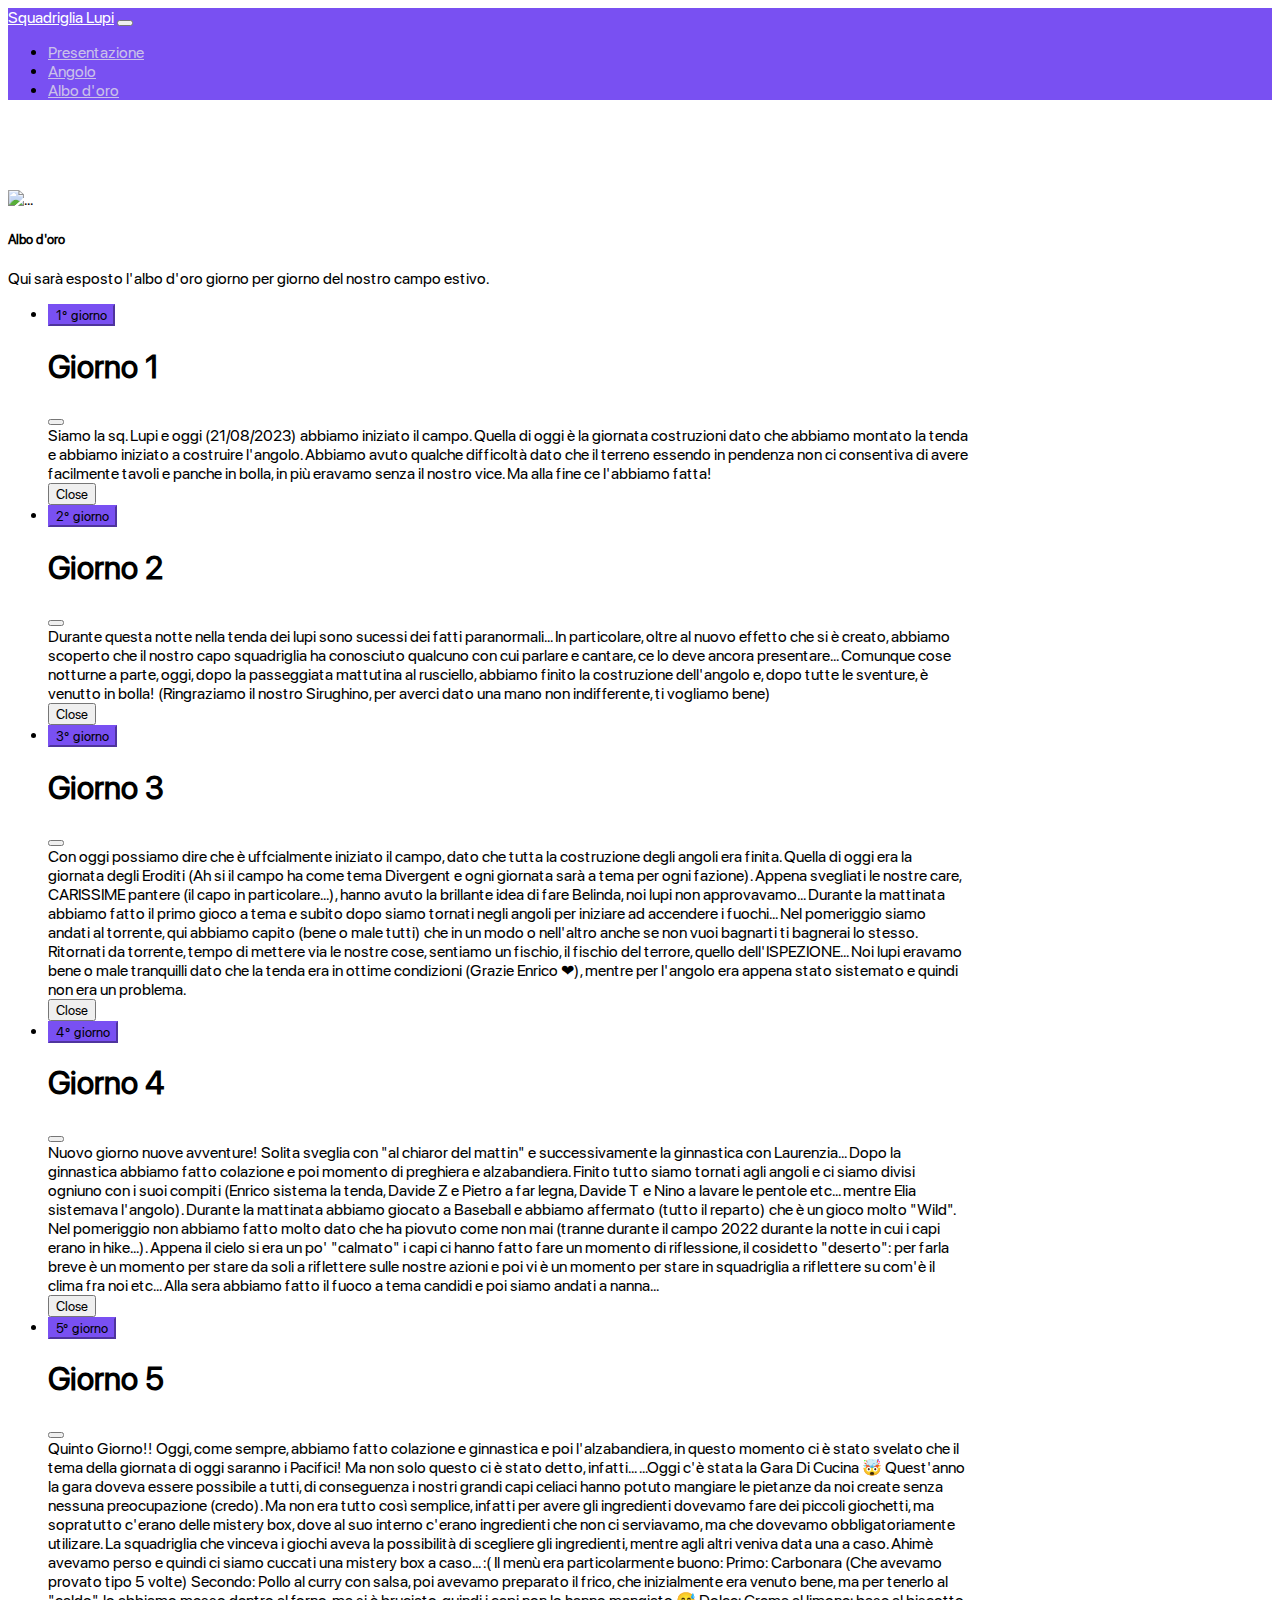
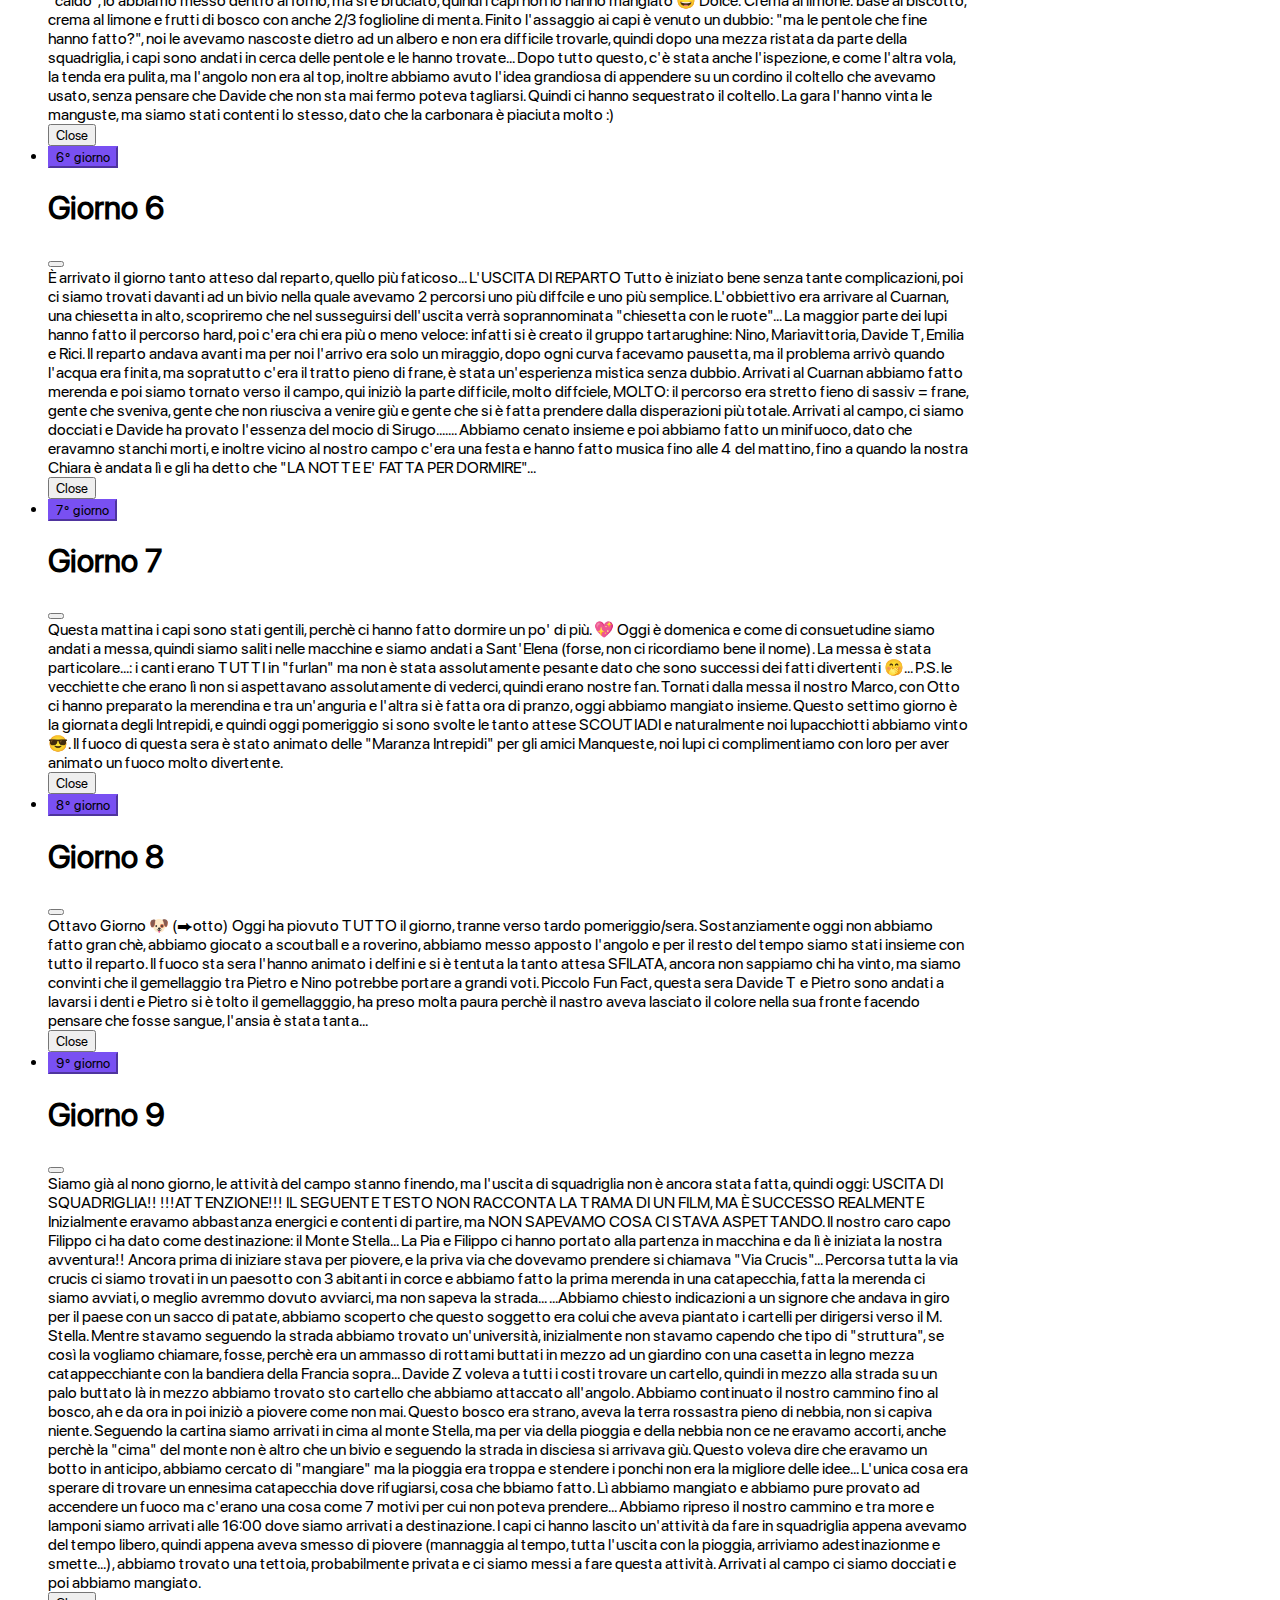
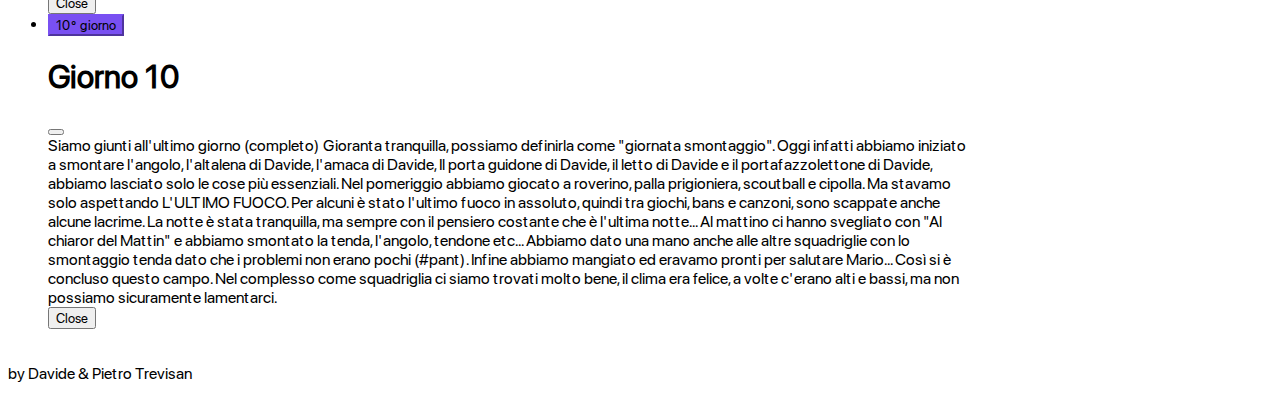
==== pages/albo.html @ 95b63e54 "Add files via upload" ====
<!DOCTYPE html>
<html lang="en">

<head>
  <meta charset="UTF-8">
  <meta http-equiv="X-UA-Compatible" content="IE=edge">
  <meta name="viewport" content="width=device-width, initial-scale=1.0">
  <title>Squadriglia Lupi</title>
  <link href="https://cdn.jsdelivr.net/npm/bootstrap@5.1.3/dist/css/bootstrap.min.css" rel="stylesheet"
    integrity="sha384-1BmE4kWBq78iYhFldvKuhfTAU6auU8tT94WrHftjDbrCEXSU1oBoqyl2QvZ6jIW3" crossorigin="anonymous">
  <script src="https://cdn.jsdelivr.net/npm/bootstrap@5.1.3/dist/js/bootstrap.bundle.min.js"
    integrity="sha384-ka7Sk0Gln4gmtz2MlQnikT1wXgYsOg+OMhuP+IlRH9sENBO0LRn5q+8nbTov4+1p"
    crossorigin="anonymous"></script>
  <link rel="stylesheet" href="../css/uni.css">
  <link rel="stylesheet" href="../css/albo.css">
</head>
</div>

<body class="body">
  <nav class="navbar navbar-expand-lg navbar-light fixed-top navbar-custom">
    <div class="container-fluid">
      <a class="navbar-brand" href="#">Squadriglia Lupi</a>
      <button class="navbar-toggler" type="button" id="toggle" data-bs-toggle="collapse" data-bs-target="#navbarNav"
        aria-controls="navbarNav" aria-expanded="false" aria-label="Toggle navigation">
        <span class="navbar-toggler-icon"></span>
      </button>
      <div class="collapse navbar-collapse" id="navbarNav">
        <ul class="navbar-nav">
          <li class="nav-item">
            <a class="nav-link active" id="link" aria-current="page" href="../index.html">Presentazione</a>
          </li>
          <li class="nav-item">
            <a class="nav-link active" id="link" aria-current="page" href="./angolo.html">Angolo</a>
          </li>
          <li class="nav-item">
            <a class="nav-link active text-white" id="link" aria-current="page" href="./albo.html">Albo d'oro</a>
          </li>
        </ul>
      </div>
    </div>
  </nav>
  <div id="corpo" class="container">
    <div class="card" style="max-width: 60rem;">
      <img src="C:\Users\david\Desktop\scout\sp. esperto del computer\lupi-main\images\campo.jpg" class="card-img-top"
        alt="...">
      <div class="card-body">
        <h5 class="card-title">Albo d'oro</h5>
        <p class="card-text">Qui sarà esposto l'albo d'oro giorno per giorno del nostro campo estivo.</p>
      </div>
      <ul class="list-group list-group-flush">
        <li class="list-group-item"><!-- Button trigger modal -->
          <button type="button" class="btn btn-primary" data-bs-toggle="modal" data-bs-target="#modalGiorno1">
            1° giorno
          </button>

          <!-- Modal -->
          <div class="modal fade" id="modalGiorno1" data-bs-backdrop="static" data-bs-keyboard="false" tabindex="-1"
            aria-labelledby="staticBackdropLabel" aria-hidden="true">
            <div class="modal-dialog">
              <div class="modal-content">
                <div class="modal-header">
                  <h1 class="modal-title fs-5" id="staticBackdropLabel">Giorno 1</h1>
                  <button type="button" class="btn-close" data-bs-dismiss="modal" aria-label="Close"></button>
                </div>
                <div class="modal-body">
                  Siamo la sq. Lupi e oggi (21/08/2023) abbiamo iniziato il campo. 
                  Quella di oggi è la giornata costruzioni dato che abbiamo montato la tenda e abbiamo iniziato a costruire l'angolo.
                  Abbiamo avuto qualche difficoltà dato che il terreno essendo in pendenza non ci consentiva di avere facilmente tavoli e panche in bolla, in più eravamo
                  senza il nostro vice. Ma alla fine ce l'abbiamo fatta!
                </div>
                <div class="modal-footer">
                  <button type="button" class="btn btn-secondary" data-bs-dismiss="modal">Close</button>
                </div>
              </div>
            </div>
          </div>
        </li>
        <li class="list-group-item"><!-- Button trigger modal -->
          <button type="button" class="btn btn-primary" data-bs-toggle="modal" data-bs-target="#modalGiorno2">
            2° giorno
          </button>

          <!-- Modal -->
          <div class="modal fade" id="modalGiorno2" data-bs-backdrop="static" data-bs-keyboard="false" tabindex="-1"
            aria-labelledby="staticBackdropLabel" aria-hidden="true">
            <div class="modal-dialog">
              <div class="modal-content">
                <div class="modal-header">
                  <h1 class="modal-title fs-5" id="staticBackdropLabel">Giorno 2</h1>
                  <button type="button" class="btn-close" data-bs-dismiss="modal" aria-label="Close"></button>
                </div>
                <div class="modal-body">
                  Durante questa notte nella tenda dei lupi sono sucessi dei fatti paranormali...
                  In particolare, oltre al nuovo effetto che si è creato, abbiamo scoperto che il nostro capo squadriglia ha conosciuto qualcuno con cui parlare e cantare,
                  ce lo deve ancora presentare... Comunque cose notturne a parte, oggi, dopo la passeggiata mattutina al rusciello, 
                  abbiamo finito la costruzione dell'angolo e, dopo tutte le sventure, è venutto in bolla!
                  (Ringraziamo il nostro Sirughino, per averci dato una mano non indifferente, ti vogliamo bene)
                </div>
                <div class="modal-footer">
                  <button type="button" class="btn btn-secondary" data-bs-dismiss="modal">Close</button>
                </div>
              </div>
            </div>
          </div>
        </li>
        <li class="list-group-item"><!-- Button trigger modal -->
          <button type="button" class="btn btn-primary" data-bs-toggle="modal" data-bs-target="#modalGiorno3">
            3° giorno
          </button>

          <!-- Modal -->
          <div class="modal fade" id="modalGiorno3" data-bs-backdrop="static" data-bs-keyboard="false" tabindex="-1"
            aria-labelledby="staticBackdropLabel" aria-hidden="true">
            <div class="modal-dialog">
              <div class="modal-content">
                <div class="modal-header">
                  <h1 class="modal-title fs-5" id="staticBackdropLabel">Giorno 3</h1>
                  <button type="button" class="btn-close" data-bs-dismiss="modal" aria-label="Close"></button>
                </div>
                <div class="modal-body">
                  Con oggi possiamo dire che è uffcialmente iniziato il campo, dato che tutta la costruzione degli angoli era finita.
                  Quella di oggi era la giornata degli Eroditi (Ah si il campo ha come tema Divergent e ogni giornata sarà a tema per ogni fazione).
                  Appena svegliati le nostre care, CARISSIME pantere (il capo in particolare...), hanno avuto la brillante idea di fare Belinda, noi lupi non approvavamo...
                  Durante la mattinata abbiamo fatto il primo gioco a tema e subito dopo siamo tornati negli angoli per iniziare ad accendere i fuochi...
                  Nel pomeriggio siamo andati al torrente, qui abbiamo capito (bene o male tutti) che in un modo o nell'altro anche se non vuoi bagnarti ti bagnerai lo stesso.
                  Ritornati da torrente, tempo di mettere via le nostre cose, sentiamo un fischio, il fischio del terrore, quello dell'ISPEZIONE... 
                  Noi lupi eravamo bene o male tranquilli dato che la tenda era in ottime condizioni (Grazie Enrico ❤), mentre per l'angolo era appena stato sistemato e quindi non era un problema.
                </div>
                <div class="modal-footer">
                  <button type="button" class="btn btn-secondary" data-bs-dismiss="modal">Close</button>
                </div>
              </div>
            </div>
          </div>
        </li>
        <li class="list-group-item"><!-- Button trigger modal -->
          <button type="button" class="btn btn-primary" data-bs-toggle="modal" data-bs-target="#modalGiorno4">
            4° giorno
          </button>

          <!-- Modal -->
          <div class="modal fade" id="modalGiorno4" data-bs-backdrop="static" data-bs-keyboard="false" tabindex="-1"
            aria-labelledby="staticBackdropLabel" aria-hidden="true">
            <div class="modal-dialog">
              <div class="modal-content">
                <div class="modal-header">
                  <h1 class="modal-title fs-5" id="staticBackdropLabel">Giorno 4</h1>
                  <button type="button" class="btn-close" data-bs-dismiss="modal" aria-label="Close"></button>
                </div>
                <div class="modal-body">
                  Nuovo giorno nuove avventure!
                  Solita sveglia con "al chiaror del mattin" e successivamente la ginnastica con Laurenzia...
                  Dopo la ginnastica abbiamo fatto colazione e poi momento di preghiera e alzabandiera.
                  Finito tutto siamo tornati agli angoli e ci siamo divisi ogniuno con i suoi compiti (Enrico sistema la tenda, Davide Z e Pietro a far legna, Davide T e Nino a lavare le pentole etc... mentre Elia sistemava l'angolo).
                  Durante la mattinata abbiamo giocato a Baseball e abbiamo affermato (tutto il reparto) che è un gioco molto "Wild".
                  Nel pomeriggio non abbiamo fatto molto dato che ha piovuto come non mai (tranne durante il campo 2022 durante la notte in cui i capi erano in hike...).
                  Appena il cielo si era un po' "calmato" i capi ci hanno fatto fare un momento di riflessione, il cosidetto "deserto": per farla breve è un momento per stare da soli a riflettere sulle nostre azioni e poi vi è un momento per stare in squadriglia a riflettere su com'è il clima fra noi etc...
                  Alla sera abbiamo fatto il fuoco a tema candidi e poi siamo andati a nanna...
                </div>
                <div class="modal-footer">
                  <button type="button" class="btn btn-secondary" data-bs-dismiss="modal">Close</button>
                </div>
              </div>
            </div>
          </div>
        </li>
        <li class="list-group-item"><!-- Button trigger modal -->
          <button type="button" class="btn btn-primary" data-bs-toggle="modal" data-bs-target="#modalGiorno5">
            5° giorno
          </button>

          <!-- Modal -->
          <div class="modal fade" id="modalGiorno5" data-bs-backdrop="static" data-bs-keyboard="false" tabindex="-1"
            aria-labelledby="staticBackdropLabel" aria-hidden="true">
            <div class="modal-dialog">
              <div class="modal-content">
                <div class="modal-header">
                  <h1 class="modal-title fs-5" id="staticBackdropLabel">Giorno 5</h1>
                  <button type="button" class="btn-close" data-bs-dismiss="modal" aria-label="Close"></button>
                </div>
                <div class="modal-body">
                  Quinto Giorno!!
                  Oggi, come sempre, abbiamo fatto colazione e ginnastica e poi l'alzabandiera, in questo momento ci è stato svelato che il tema della giornata di oggi saranno i Pacifici!
                  Ma non solo questo ci è stato detto, infatti... 
                  ...Oggi c'è stata la Gara Di Cucina 🤯
                  Quest'anno la gara doveva essere possibile a tutti, di conseguenza i nostri grandi capi celiaci hanno potuto mangiare le pietanze da noi create senza nessuna preocupazione (credo).
                  Ma non era tutto così semplice, infatti per avere gli ingredienti dovevamo fare dei piccoli giochetti, ma sopratutto c'erano delle mistery box, dove al suo interno c'erano ingredienti che non ci serviavamo, ma che dovevamo obbligatoriamente utilizare.
                 La squadriglia che vinceva i giochi aveva la possibilità di scegliere gli ingredienti, mentre agli altri veniva data una a caso. 
                 Ahimè avevamo perso e quindi ci siamo cuccati una mistery box a caso... :(

                 Il menù era particolarmente buono:

                 Primo: Carbonara (Che avevamo provato tipo 5 volte)
                 Secondo: Pollo al curry con salsa, poi avevamo preparato il frico, che inizialmente era venuto bene, ma per tenerlo al "caldo", lo abbiamo messo dentro al forno, ma si è bruciato, quindi i capi non lo hanno mangiato 😅
                 Dolce: Crema al limone: base al biscotto, crema al limone e frutti di bosco con anche 2/3 foglioline di menta.
                 
                 Finito l'assaggio ai capi è venuto un dubbio: "ma le pentole che fine hanno fatto?", noi le avevamo nascoste dietro ad un albero e non era difficile trovarle, quindi dopo una mezza ristata da parte della squadriglia, i capi sono andati in cerca delle pentole e le hanno trovate...
                 Dopo tutto questo, c'è stata anche l'ispezione, e come l'altra vola, la tenda era pulita, ma l'angolo non era al top, inoltre abbiamo avuto l'idea grandiosa di appendere su un cordino il coltello che avevamo usato, senza pensare che Davide che non sta mai fermo poteva tagliarsi. Quindi ci hanno sequestrato il coltello.
                 La gara l'hanno vinta le manguste, ma siamo stati contenti lo stesso, dato che la carbonara è piaciuta molto :) 
                </div>
                <div class="modal-footer">
                  <button type="button" class="btn btn-secondary" data-bs-dismiss="modal">Close</button>
                </div>
              </div>
            </div>
          </div>
        </li>
        <li class="list-group-item"><!-- Button trigger modal -->
          <button type="button" class="btn btn-primary" data-bs-toggle="modal" data-bs-target="#modelGiorno6">
            6° giorno
          </button>

          <!-- Modal -->
          <div class="modal fade" id="modelGiorno6" data-bs-backdrop="static" data-bs-keyboard="false" tabindex="-1"
            aria-labelledby="staticBackdropLabel" aria-hidden="true">
            <div class="modal-dialog">
              <div class="modal-content">
                <div class="modal-header">
                  <h1 class="modal-title fs-5" id="staticBackdropLabel">Giorno 6</h1>
                  <button type="button" class="btn-close" data-bs-dismiss="modal" aria-label="Close"></button>
                </div>
                <div class="modal-body">
                 È arrivato il giorno tanto atteso dal reparto, quello più faticoso...
                 L'USCITA DI REPARTO
                 Tutto è iniziato bene senza tante complicazioni, poi ci siamo trovati davanti ad un bivio nella quale avevamo 2 percorsi uno più diffcile e uno più semplice.
                 L'obbiettivo era arrivare al Cuarnan, una chiesetta in alto, scopriremo che nel susseguirsi dell'uscita verrà soprannominata "chiesetta con le ruote"...
                 La maggior parte dei lupi hanno fatto il percorso hard, poi c'era chi era più o meno veloce: infatti si è creato il gruppo tartarughine: Nino, Mariavittoria, Davide T, Emilia e Rici.
                 Il reparto andava avanti ma per noi l'arrivo era solo un miraggio, dopo ogni curva  facevamo pausetta, ma il problema arrivò quando l'acqua era finita, ma sopratutto c'era il tratto pieno di frane, è stata un'esperienza mistica senza dubbio.
                 Arrivati al Cuarnan abbiamo fatto merenda e poi siamo tornato verso il campo, qui iniziò la parte difficile, molto diffciele, MOLTO: il percorso era stretto fieno di sassiv = frane, gente che sveniva, gente che non riusciva a venire giù e gente che si è fatta prendere dalla disperazioni più totale.
                 Arrivati al campo, ci siamo docciati e Davide ha provato l'essenza del mocio di Sirugo.......
                 Abbiamo cenato insieme e poi abbiamo fatto un minifuoco, dato che eravamno stanchi morti, e inoltre vicino al nostro campo c'era una festa e hanno fatto musica fino alle 4 del mattino, fino a quando la nostra Chiara è andata lì e gli ha detto che "LA NOTTE E' FATTA PER DORMIRE"...
                </div>
                <div class="modal-footer">
                  <button type="button" class="btn btn-secondary" data-bs-dismiss="modal">Close</button>
                </div>
              </div>
            </div>
          </div>
        </li>
        <li class="list-group-item"><!-- Button trigger modal -->
          <button type="button" class="btn btn-primary" data-bs-toggle="modal" data-bs-target="#modalGiorno7">
            7° giorno
          </button>

          <!-- Modal -->
          <div class="modal fade" id="modalGiorno7" data-bs-backdrop="static" data-bs-keyboard="false" tabindex="-1"
            aria-labelledby="staticBackdropLabel" aria-hidden="true">
            <div class="modal-dialog">
              <div class="modal-content">
                <div class="modal-header">
                  <h1 class="modal-title fs-5" id="staticBackdropLabel">Giorno 7</h1>
                  <button type="button" class="btn-close" data-bs-dismiss="modal" aria-label="Close"></button>
                </div>
                <div class="modal-body">
                  Questa mattina i capi sono stati gentili, perchè ci hanno fatto dormire un po' di più. 💖
                  Oggi è domenica e come di consuetudine siamo andati a messa, quindi siamo saliti nelle macchine e siamo andati a Sant'Elena (forse, non ci ricordiamo bene il nome).
                  La messa è stata particolare...: i canti erano TUTTI in "furlan" ma non è stata assolutamente pesante dato che sono successi dei fatti divertenti 🤭...
                  P.S. le vecchiette che erano lì non si aspettavano assolutamente di vederci, quindi erano nostre fan.
                  Tornati dalla messa il nostro Marco, con Otto ci hanno preparato la merendina e tra un'anguria e l'altra si è fatta ora di pranzo, oggi abbiamo mangiato insieme.
                  Questo settimo giorno è la giornata degli Intrepidi, e quindi oggi pomeriggio si sono svolte le tanto attese SCOUTIADI e naturalmente noi lupacchiotti abbiamo vinto 😎.
                  Il fuoco di questa sera è stato animato delle "Maranza Intrepidi" per gli amici Manqueste, noi lupi ci complimentiamo con loro per aver animato un fuoco molto divertente.
                </div>
                <div class="modal-footer">
                  <button type="button" class="btn btn-secondary" data-bs-dismiss="modal">Close</button>
                </div>
              </div>
            </div>
          </div>
        </li>
        <li class="list-group-item"><!-- Button trigger modal -->
          <button type="button" class="btn btn-primary" data-bs-toggle="modal" data-bs-target="#modalGiorno8">
            8° giorno
          </button>

          <!-- Modal -->
          <div class="modal fade" id="modalGiorno8" data-bs-backdrop="static" data-bs-keyboard="false" tabindex="-1"
            aria-labelledby="staticBackdropLabel" aria-hidden="true">
            <div class="modal-dialog">
              <div class="modal-content">
                <div class="modal-header">
                  <h1 class="modal-title fs-5" id="staticBackdropLabel">Giorno 8</h1>
                  <button type="button" class="btn-close" data-bs-dismiss="modal" aria-label="Close"></button>
                </div>
                <div class="modal-body">
                  Ottavo Giorno 🐶 (⮕otto)
                  Oggi ha piovuto TUTTO il giorno, tranne verso tardo pomeriggio/sera.
                  Sostanziamente oggi non abbiamo fatto gran chè, abbiamo giocato a scoutball e a roverino, abbiamo messo apposto l'angolo e per il resto del tempo siamo stati insieme con tutto il reparto.
                  Il fuoco sta sera l'hanno animato i delfini e si è tentuta la tanto attesa SFILATA, ancora non sappiamo chi ha vinto, ma siamo convinti che il gemellaggio tra Pietro e Nino potrebbe portare a grandi voti.
                  Piccolo Fun Fact, questa sera Davide T e Pietro sono andati a lavarsi i denti e Pietro si è tolto il gemellagggio, ha preso molta paura perchè il nastro aveva lasciato il colore nella sua fronte facendo pensare che fosse sangue, l'ansia è stata tanta...

                </div>
                <div class="modal-footer">
                  <button type="button" class="btn btn-secondary" data-bs-dismiss="modal">Close</button>
                </div>
              </div>
            </div>
          </div>
        </li>
        <li class="list-group-item"><!-- Button trigger modal -->
          <button type="button" class="btn btn-primary" data-bs-toggle="modal" data-bs-target="#modalGiorno9">
            9° giorno
          </button>

          <!-- Modal -->
          <div class="modal fade" id="modalGiorno9" data-bs-backdrop="static" data-bs-keyboard="false" tabindex="-1"
            aria-labelledby="staticBackdropLabel" aria-hidden="true">
            <div class="modal-dialog">
              <div class="modal-content">
                <div class="modal-header">
                  <h1 class="modal-title fs-5" id="staticBackdropLabel">Giorno 9</h1>
                  <button type="button" class="btn-close" data-bs-dismiss="modal" aria-label="Close"></button>
                </div>
                <div class="modal-body">
                  Siamo già al nono giorno, le attività del campo stanno finendo, ma l'uscita di squadriglia non è ancora stata fatta, quindi oggi: USCITA DI SQUADRIGLIA!!
                  !!!ATTENZIONE!!! IL SEGUENTE TESTO NON RACCONTA LA TRAMA DI UN FILM, MA È SUCCESSO REALMENTE
                  Inizialmente eravamo abbastanza energici e contenti di partire, ma NON SAPEVAMO COSA CI STAVA ASPETTANDO.
                  Il nostro caro capo Filippo ci ha dato come destinazione: il Monte Stella...
                  La Pia e Filippo ci hanno portato alla partenza in macchina e da lì è iniziata la nostra avventura!!
                  Ancora prima di iniziare stava per piovere, e la priva via che dovevamo prendere si chiamava "Via Crucis"...
                  Percorsa tutta la via crucis ci siamo trovati in un paesotto con 3 abitanti in corce e abbiamo fatto la prima merenda in una catapecchia, fatta la merenda ci siamo avviati, o meglio avremmo dovuto avviarci, ma non sapeva la strada...
                  ...Abbiamo chiesto indicazioni a un signore che andava in giro per il paese con un sacco di patate, abbiamo scoperto che questo soggetto era colui che aveva piantato i cartelli per dirigersi verso il M. Stella.
                  Mentre stavamo seguendo la strada abbiamo trovato un'università, inizialmente non stavamo capendo che tipo di "struttura", se così la vogliamo chiamare, fosse, perchè era un ammasso di rottami buttati in mezzo ad un giardino con una casetta in legno mezza catappecchiante con la bandiera della Francia sopra...
                  Davide Z voleva a tutti i costi trovare un cartello, quindi in mezzo alla strada su un palo buttato là in mezzo abbiamo trovato sto cartello che abbiamo attaccato all'angolo.
                  Abbiamo continuato il nostro cammino fino al bosco, ah e da ora in poi iniziò a piovere come non mai. Questo bosco era strano, aveva la terra rossastra pieno di nebbia, non si capiva niente.
                  Seguendo la cartina siamo arrivati in cima al monte Stella, ma per via della pioggia e della nebbia non ce ne eravamo accorti, anche perchè la "cima" del monte non è altro che un bivio e seguendo la strada in disciesa si arrivava giù.
                  Questo voleva dire che eravamo un botto in anticipo, abbiamo cercato di "mangiare" ma la pioggia era troppa e stendere i ponchi non era la migliore delle idee...
                  L'unica cosa era sperare di trovare un ennesima catapecchia dove rifugiarsi, cosa che bbiamo fatto.
                  Lì abbiamo mangiato e abbiamo pure provato ad accendere un fuoco ma c'erano una cosa come 7 motivi per cui non poteva prendere...
                  Abbiamo ripreso il nostro cammino e tra more e lamponi siamo arrivati alle 16:00 dove siamo arrivati a destinazione. 
                  I capi ci hanno lascito un'attività da fare in squadriglia appena avevamo del tempo libero, quindi appena aveva smesso di piovere (mannaggia al tempo, tutta l'uscita con la pioggia, arriviamo adestinazionme e smette...), abbiamo trovato una tettoia, probabilmente privata e ci siamo messi a fare questa attività.
                  Arrivati al campo ci siamo docciati e poi abbiamo mangiato.
                </div>
                <div class="modal-footer">
                  <button type="button" class="btn btn-secondary" data-bs-dismiss="modal">Close</button>
                </div>
              </div>
            </div>
          </div>
        </li>
        <li class="list-group-item"><!-- Button trigger modal -->
          <button type="button" class="btn btn-primary" data-bs-toggle="modal" data-bs-target="#modalGiorno10">
            10° giorno
          </button>

          <!-- Modal -->
          <div class="modal fade" id="modalGiorno10" data-bs-backdrop="static" data-bs-keyboard="false" tabindex="-1"
            aria-labelledby="staticBackdropLabel" aria-hidden="true">
            <div class="modal-dialog">
              <div class="modal-content">
                <div class="modal-header">
                  <h1 class="modal-title fs-5" id="staticBackdropLabel">Giorno 10</h1>
                  <button type="button" class="btn-close" data-bs-dismiss="modal" aria-label="Close"></button>
                </div>
                <div class="modal-body">
                  Siamo giunti all'ultimo giorno (completo)
                  Gioranta tranquilla, possiamo definirla come "giornata smontaggio".
                  Oggi infatti abbiamo iniziato a smontare l'angolo, l'altalena di Davide, l'amaca di Davide, Il porta guidone di Davide, il letto di Davide e il portafazzolettone di Davide, abbiamo lasciato solo le cose più essenziali.
                  Nel pomeriggio abbiamo giocato a roverino, palla prigioniera, scoutball e cipolla. Ma stavamo solo aspettando L'ULTIMO FUOCO.
                  Per alcuni è stato l'ultimo fuoco in assoluto, quindi tra giochi, bans e canzoni, sono scappate anche alcune lacrime.
                  La notte è stata tranquilla, ma sempre con il pensiero costante che è l'ultima notte...
                  Al mattino ci hanno svegliato con "Al chiaror del Mattin" e abbiamo smontato la tenda, l'angolo, tendone etc...
                  Abbiamo dato una mano anche alle altre squadriglie con lo smontaggio tenda dato che i problemi non erano pochi (#pant).
                  Infine abbiamo mangiato ed eravamo pronti per salutare Mario...
                  Così si è concluso questo campo.

                  Nel complesso come squadriglia ci siamo trovati molto bene, il clima era felice, a volte c'erano alti e bassi, ma non possiamo sicuramente lamentarci.
                </div>
                <div class="modal-footer">
                  <button type="button" class="btn btn-secondary" data-bs-dismiss="modal">Close</button>
                </div>
              </div>
            </div>
          </div>
        </li>
      </ul>
    </div>
    <div class="text-center">
      <br>
      by Davide & Pietro Trevisan
    </div>
    <br>
  </div>
</body>

</html>
---- css/uni.css ----
@font-face {
    font-family: "SF-Pro-Display";
    src: url(../font/SF-Pro-Display-Regular.ttf) format('truetype')}
    

@font-face{
    font-family: "SF-Pro-Display-Bold";
    src: url(../font/SF-Pro-Display-Bold.ttf) format('truetype')}

@font-face {
    font-family: "Product Sans";
    src: url(../font/Product\ Sans\ Regular.ttf) format('truetype')}

*{
    font-family: "SF-Pro-Display";
}

html{
    scroll-behavior: smooth;
}

::-webkit-scrollbar{
    width: 1vh;
}
::-webkit-scrollbar-track{
    background: transparent;
}
::-webkit-scrollbar-thumb{

    background: #7b42f5;

    border-radius: 100vh;

}
::-webkit-scrollbar-thumb:hover{
    background: #cd93ff;
}

.navbar-custom {
    background-color: #7950f2;
}
/* Modify brand and text color */
 
.navbar-custom .navbar-brand,
.navbar-custom .navbar-text {
    color: #fff;
    transition: 0.2s;
}
.navbar-custom:hover .navbar-brand:hover,
.navbar-custom:hover .navbar-text:hover {
    color: #d4cee6;
}

#link{
    color: #cac0e9;
}
#link:hover{
    color: #a994e8;
}
.navbar-brand:visited{
    color: white;
}
---- css/albo.css ----
#corpo {
    margin-top: 10vh;
}

.violet{
    background-color: #7950f2;
}

.btn-primary{
     background-color: #7950f2;
     border-color: #7950f2;
}
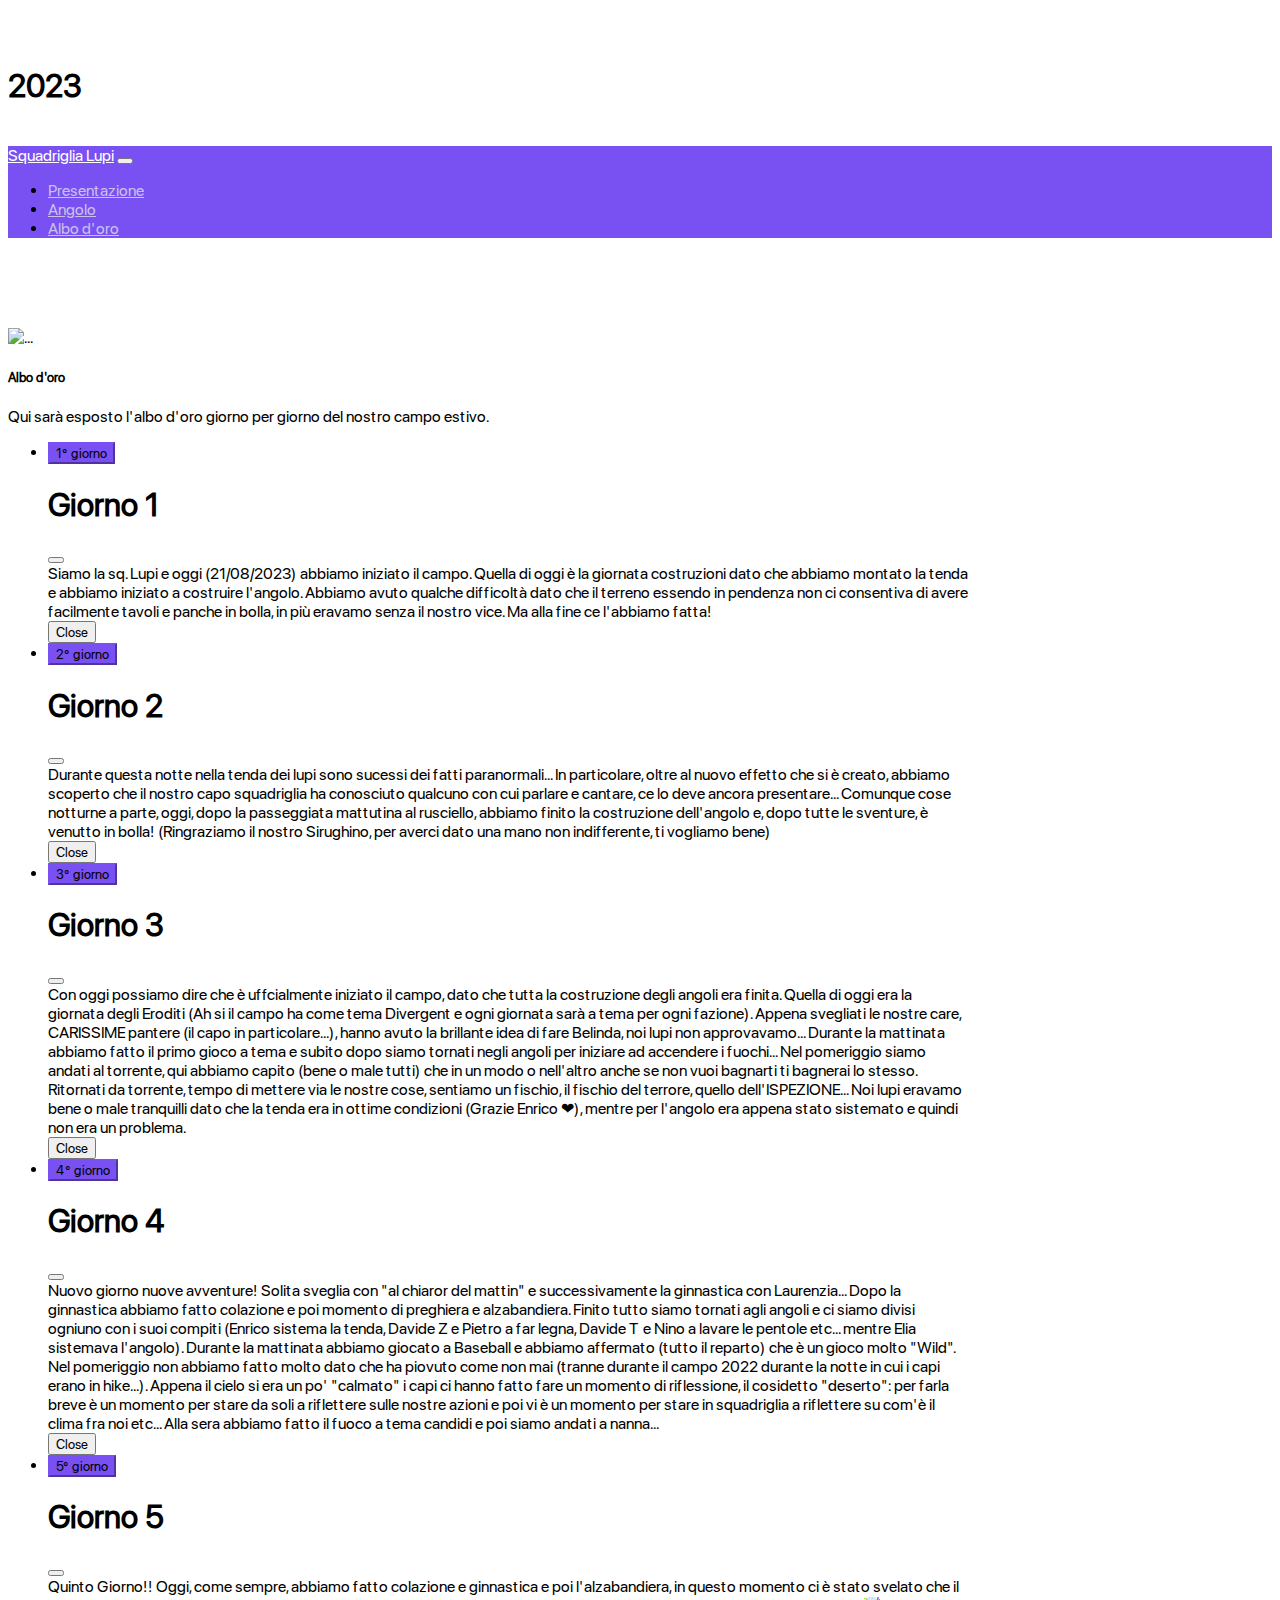
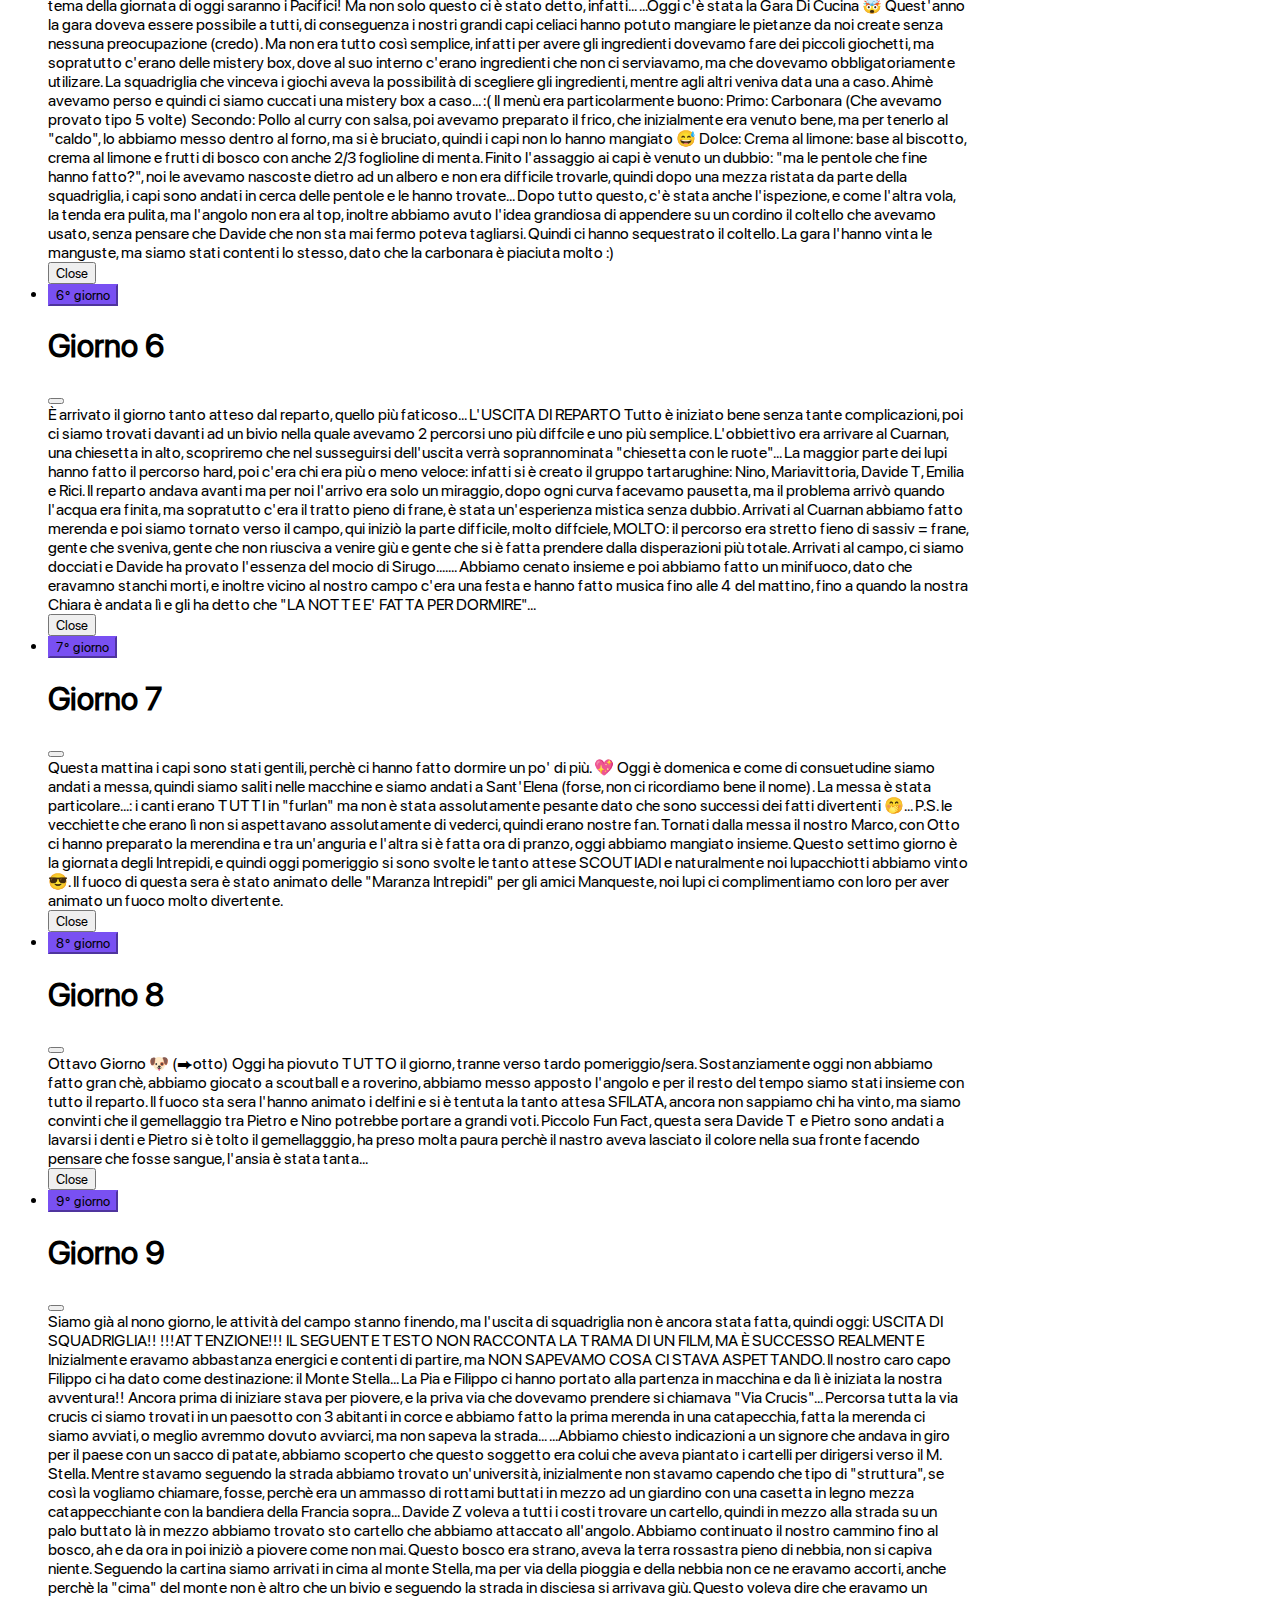
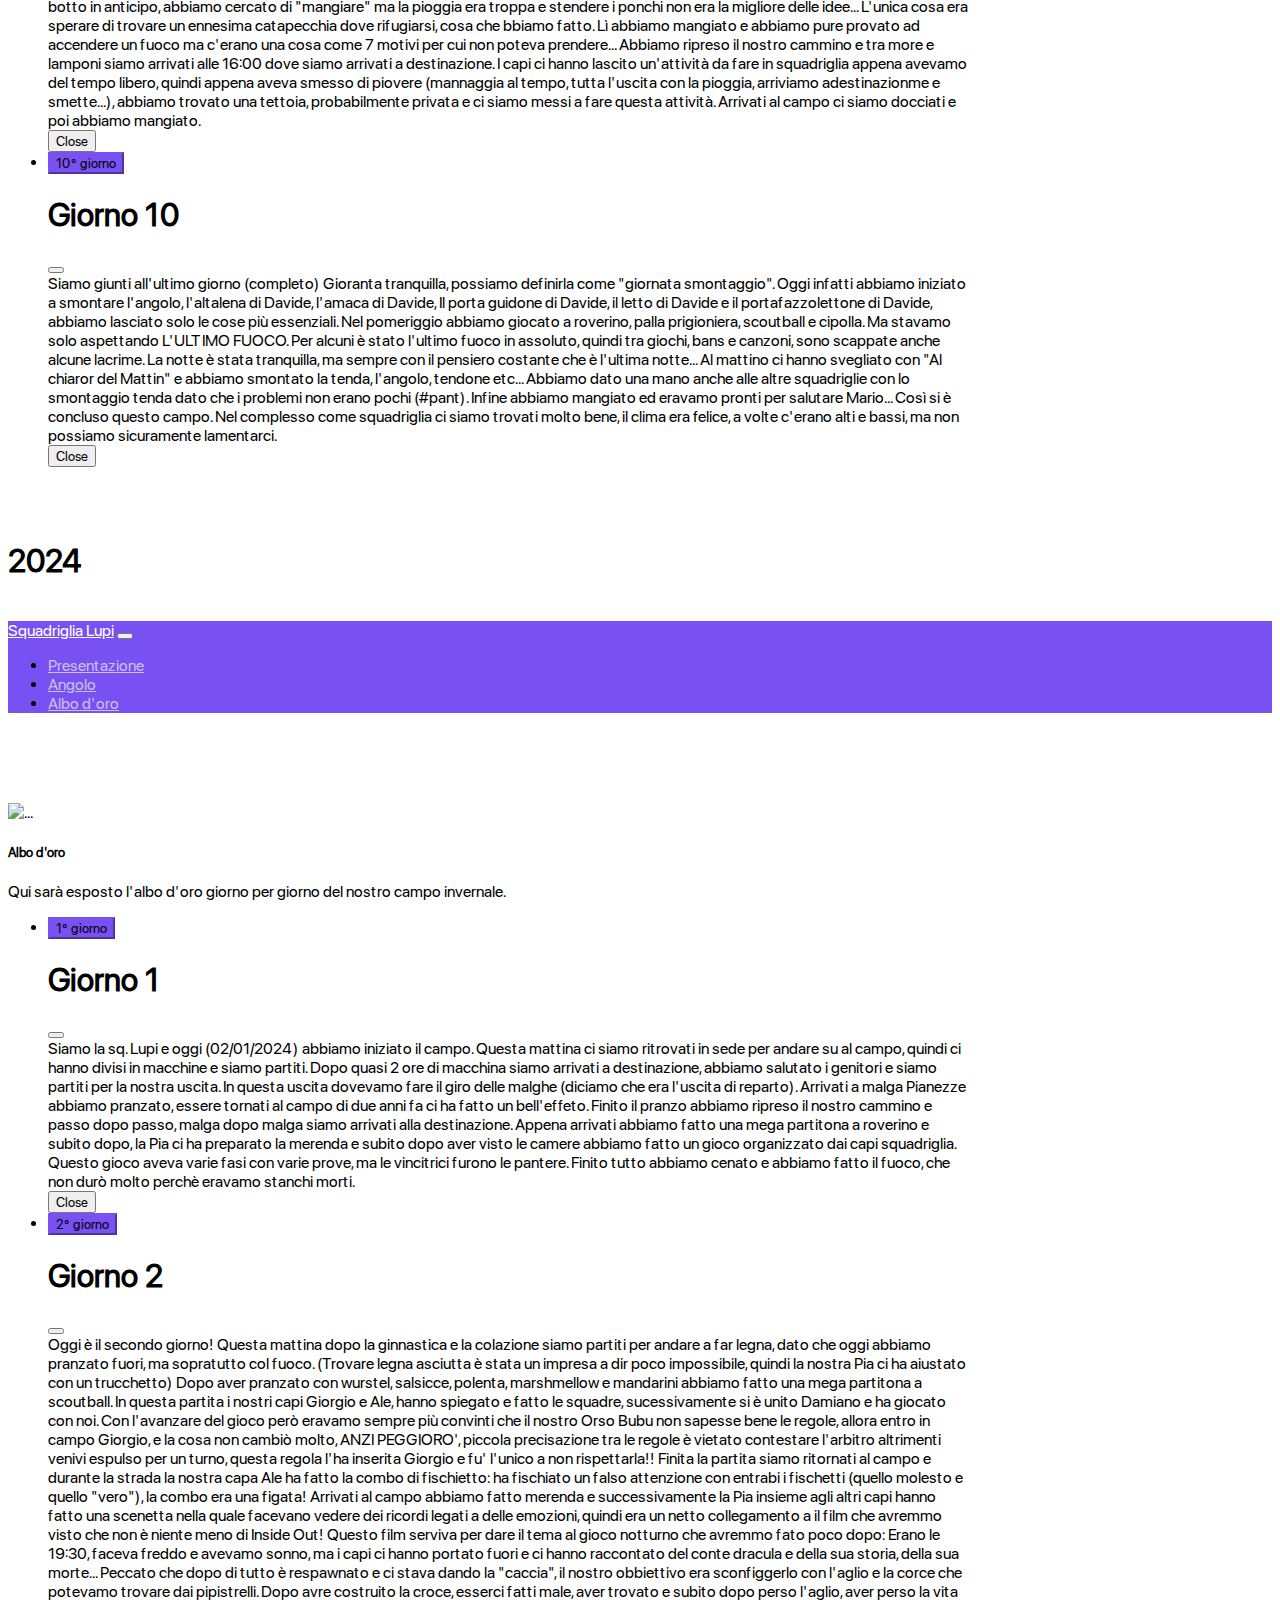
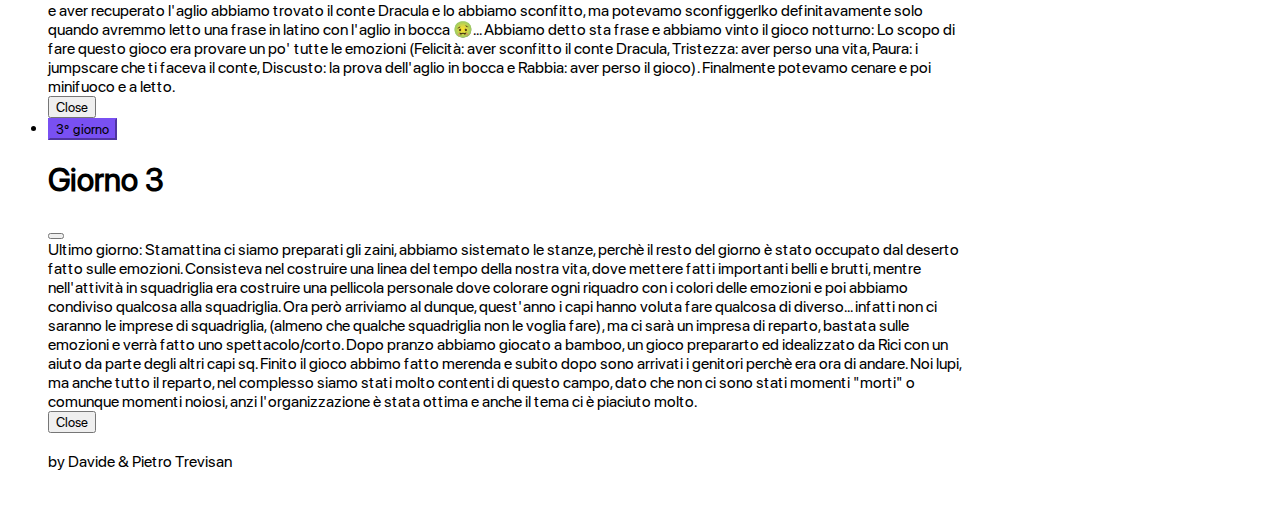
==== commit e2aa6c4e: "Add files via upload" ====
--- a/pages/albo.html
+++ b/pages/albo.html
@@ -1,6 +1,17 @@
 <!DOCTYPE html>
 <html lang="en">
 
+
+
+</h5 class= "text1">
+  <br>
+     <div id="corpo3" class="container">
+     <br>
+     <div class="text-center">
+      <h1 class="font1">
+        2023
+      </h1><br>
+</div>
 <head>
   <meta charset="UTF-8">
   <meta http-equiv="X-UA-Compatible" content="IE=edge">
@@ -374,6 +385,162 @@
         </li>
       </ul>
     </div>
+  </h5 class= "text1">
+  <br>
+     <div id="corpo4" class="container">
+     <br>
+     <div class="text-center">
+      <h1 class="font1">
+        2024
+      </h1><br>
+</div>
+</div>
+<head>
+  <meta charset="UTF-8">
+  <meta http-equiv="X-UA-Compatible" content="IE=edge">
+  <meta name="viewport" content="width=device-width, initial-scale=1.0">
+  <title>Squadriglia Lupi</title>
+  <link href="https://cdn.jsdelivr.net/npm/bootstrap@5.1.3/dist/css/bootstrap.min.css" rel="stylesheet"
+    integrity="sha384-1BmE4kWBq78iYhFldvKuhfTAU6auU8tT94WrHftjDbrCEXSU1oBoqyl2QvZ6jIW3" crossorigin="anonymous">
+  <script src="https://cdn.jsdelivr.net/npm/bootstrap@5.1.3/dist/js/bootstrap.bundle.min.js"
+    integrity="sha384-ka7Sk0Gln4gmtz2MlQnikT1wXgYsOg+OMhuP+IlRH9sENBO0LRn5q+8nbTov4+1p"
+    crossorigin="anonymous"></script>
+  <link rel="stylesheet" href="../css/uni.css">
+  <link rel="stylesheet" href="../css/albo.css">
+</head>
+</div>
+
+<body class="body">
+  <nav class="navbar navbar-expand-lg navbar-light fixed-top navbar-custom">
+    <div class="container-fluid">
+      <a class="navbar-brand" href="#">Squadriglia Lupi</a>
+      <button class="navbar-toggler" type="button" id="toggle" data-bs-toggle="collapse" data-bs-target="#navbarNav"
+        aria-controls="navbarNav" aria-expanded="false" aria-label="Toggle navigation">
+        <span class="navbar-toggler-icon"></span>
+      </button>
+      <div class="collapse navbar-collapse" id="navbarNav">
+        <ul class="navbar-nav">
+          <li class="nav-item">
+            <a class="nav-link active" id="link" aria-current="page" href="../index.html">Presentazione</a>
+          </li>
+          <li class="nav-item">
+            <a class="nav-link active" id="link" aria-current="page" href="./angolo.html">Angolo</a>
+          </li>
+          <li class="nav-item">
+            <a class="nav-link active text-white" id="link" aria-current="page" href="./albo.html">Albo d'oro</a>
+          </li>
+        </ul>
+      </div>
+    </div>
+  </nav>
+  <div id="corpo" class="container">
+    <div class="card" style="max-width: 60rem;">
+      <img src="C:\Users\david\Desktop\scout\sp. esperto del computer\lupi-main\images\casermetta.JPG" class="card-img-top"
+        alt="...">
+      <div class="card-body">
+        <h5 class="card-title">Albo d'oro</h5>
+        <p class="card-text">Qui sarà esposto l'albo d'oro giorno per giorno del nostro campo invernale.</p>
+      </div>
+      <ul class="list-group list-group-flush">
+        <li class="list-group-item"><!-- Button trigger modal -->
+          <button type="button" class="btn btn-primary" data-bs-toggle="modal" data-bs-target="#modalGiornoI1">
+            1° giorno
+          </button>
+
+          <!-- Modal -->
+          <div class="modal fade" id="modalGiornoI1" data-bs-backdrop="static" data-bs-keyboard="false" tabindex="-1"
+            aria-labelledby="staticBackdropLabel" aria-hidden="true">
+            <div class="modal-dialog">
+              <div class="modal-content">
+                <div class="modal-header">
+                  <h1 class="modal-title fs-5" id="staticBackdropLabel">Giorno 1</h1>
+                  <button type="button" class="btn-close" data-bs-dismiss="modal" aria-label="Close"></button>
+                </div>
+                <div class="modal-body">
+                  Siamo la sq. Lupi e oggi (02/01/2024) abbiamo iniziato il campo. 
+                  Questa mattina ci siamo ritrovati in sede per andare su al campo, quindi ci hanno divisi in macchine e siamo partiti.
+                  Dopo quasi 2 ore di macchina siamo arrivati a destinazione, abbiamo salutato i genitori e siamo partiti per la nostra uscita.
+                  In questa uscita dovevamo fare il giro delle malghe (diciamo che era l'uscita di reparto).
+                  Arrivati a malga Pianezze abbiamo pranzato, essere tornati al campo di due anni fa ci ha fatto un bell'effeto.
+                  Finito il pranzo abbiamo ripreso il nostro cammino e passo dopo passo, malga dopo malga siamo arrivati alla destinazione.
+                  Appena arrivati abbiamo fatto una mega partitona a roverino e subito dopo, la Pia ci ha preparato la merenda e subito dopo aver visto le camere abbiamo fatto un gioco organizzato dai capi squadriglia.
+                  Questo gioco aveva varie fasi con varie prove, ma le vincitrici furono le pantere.
+                  Finito tutto abbiamo cenato e abbiamo fatto il fuoco, che non durò molto perchè eravamo stanchi morti.
+                </div>
+                <div class="modal-footer">
+                  <button type="button" class="btn btn-secondary" data-bs-dismiss="modal">Close</button>
+                </div>
+              </div>
+            </div>
+          </div>
+        </li>
+        <li class="list-group-item"><!-- Button trigger modal -->
+          <button type="button" class="btn btn-primary" data-bs-toggle="modal" data-bs-target="#modalGiornoI2">
+            2° giorno
+          </button>
+
+          <!-- Modal -->
+          <div class="modal fade" id="modalGiornoI2" data-bs-backdrop="static" data-bs-keyboard="false" tabindex="-1"
+            aria-labelledby="staticBackdropLabel" aria-hidden="true">
+            <div class="modal-dialog">
+              <div class="modal-content">
+                <div class="modal-header">
+                  <h1 class="modal-title fs-5" id="staticBackdropLabel">Giorno 2</h1>
+                  <button type="button" class="btn-close" data-bs-dismiss="modal" aria-label="Close"></button>
+                </div>
+                <div class="modal-body">
+                Oggi è il secondo giorno!
+                Questa mattina dopo la ginnastica e la colazione siamo partiti per andare a far legna, dato che oggi abbiamo pranzato fuori, ma sopratutto col fuoco.
+                (Trovare legna asciutta è stata un impresa a dir poco impossibile, quindi la nostra Pia ci ha aiustato con un trucchetto)
+                Dopo aver pranzato con wurstel, salsicce, polenta, marshmellow e mandarini abbiamo fatto una mega partitona a scoutball.
+                In questa partita i nostri capi Giorgio e Ale, hanno spiegato e fatto le squadre, sucessivamente si è unito Damiano e ha giocato con noi. 
+                Con l'avanzare del gioco però eravamo sempre più convinti che il nostro Orso Bubu non sapesse bene le regole, allora entro in campo Giorgio, e la cosa non cambiò molto, ANZI PEGGIORO', piccola precisazione tra le regole è vietato contestare l'arbitro altrimenti venivi espulso per un turno, questa regola l'ha inserita Giorgio e fu' l'unico a non rispettarla!!
+                Finita la partita siamo ritornati al campo e durante la strada la nostra capa Ale ha fatto la combo di fischietto: ha fischiato un falso attenzione con entrabi i fischetti (quello molesto e quello "vero"), la combo era una figata!
+                Arrivati al campo abbiamo fatto merenda e successivamente la Pia insieme agli altri capi hanno fatto una scenetta nella quale facevano vedere dei ricordi legati a delle emozioni, quindi era un netto collegamento a il film che avremmo visto che non è niente meno di Inside Out!
+                Questo film serviva per dare il tema al gioco notturno che avremmo fato poco dopo: Erano le 19:30, faceva freddo e avevamo sonno, ma i capi ci hanno portato fuori e ci hanno raccontato del conte dracula e della sua storia, della sua morte... Peccato che dopo di tutto è respawnato e ci stava dando la "caccia", il nostro obbiettivo era sconfiggerlo con l'aglio e la corce che potevamo trovare dai pipistrelli.
+                Dopo avre costruito la croce, esserci fatti male, aver trovato e subito dopo perso l'aglio, aver perso la vita e aver recuperato l'aglio abbiamo trovato il conte Dracula e lo abbiamo sconfitto, ma potevamo sconfiggerlko definitavamente solo quando avremmo letto una frase in latino con l'aglio in bocca 🤢...
+                Abbiamo detto sta frase e abbiamo vinto il gioco notturno: Lo scopo di fare questo gioco era provare un po' tutte le emozioni (Felicità: aver sconfitto il conte Dracula, Tristezza: aver perso una vita, Paura: i jumpscare che ti faceva il conte, Discusto: la prova dell'aglio in bocca e Rabbia: aver perso il gioco).
+                Finalmente potevamo cenare e poi minifuoco e a letto.
+                </div>
+                <div class="modal-footer">
+                  <button type="button" class="btn btn-secondary" data-bs-dismiss="modal">Close</button>
+                </div>
+              </div>
+            </div>
+          </div>
+        </li>
+        <li class="list-group-item"><!-- Button trigger modal -->
+          <button type="button" class="btn btn-primary" data-bs-toggle="modal" data-bs-target="#modalGiorno3I">
+            3° giorno
+          </button>
+
+          <!-- Modal -->
+          <div class="modal fade" id="modalGiorno3I" data-bs-backdrop="static" data-bs-keyboard="false" tabindex="-1"
+            aria-labelledby="staticBackdropLabel" aria-hidden="true">
+            <div class="modal-dialog">
+              <div class="modal-content">
+                <div class="modal-header">
+                  <h1 class="modal-title fs-5" id="staticBackdropLabel">Giorno 3</h1>
+                  <button type="button" class="btn-close" data-bs-dismiss="modal" aria-label="Close"></button>
+                </div>
+                <div class="modal-body">
+                  Ultimo giorno:
+                  Stamattina ci siamo preparati gli zaini, abbiamo sistemato le stanze, perchè il resto del giorno è stato occupato dal deserto fatto sulle emozioni.
+                  Consisteva nel costruire una linea del tempo della nostra vita, dove mettere fatti importanti belli e brutti, mentre nell'attività in squadriglia era costruire una pellicola personale dove colorare ogni riquadro con i colori delle emozioni e poi abbiamo condiviso qualcosa alla squadriglia.
+                  Ora però arriviamo al dunque, quest'anno i capi hanno voluta fare qualcosa di diverso... infatti non ci saranno le imprese di squadriglia, (almeno che qualche squadriglia non le voglia fare), ma ci sarà un impresa di reparto, bastata sulle emozioni e verrà fatto uno spettacolo/corto.
+                  Dopo pranzo abbiamo giocato a bamboo, un gioco prepararto ed idealizzato da Rici con un aiuto da parte degli altri capi sq. 
+                  Finito il gioco abbimo fatto merenda e subito dopo sono arrivati i genitori perchè era ora di andare.
+                  Noi lupi, ma anche tutto il reparto, nel complesso siamo stati molto contenti di questo campo, dato che non ci sono stati momenti "morti" o comunque momenti noiosi, anzi l'organizzazione è stata ottima e anche il tema ci è piaciuto molto.
+                </div>
+                <div class="modal-footer">
+                  <button type="button" class="btn btn-secondary" data-bs-dismiss="modal">Close</button>
+                </div>
+              </div>
+            </div>
+          </div>
+        </li>
+
+
     <div class="text-center">
       <br>
       by Davide & Pietro Trevisan
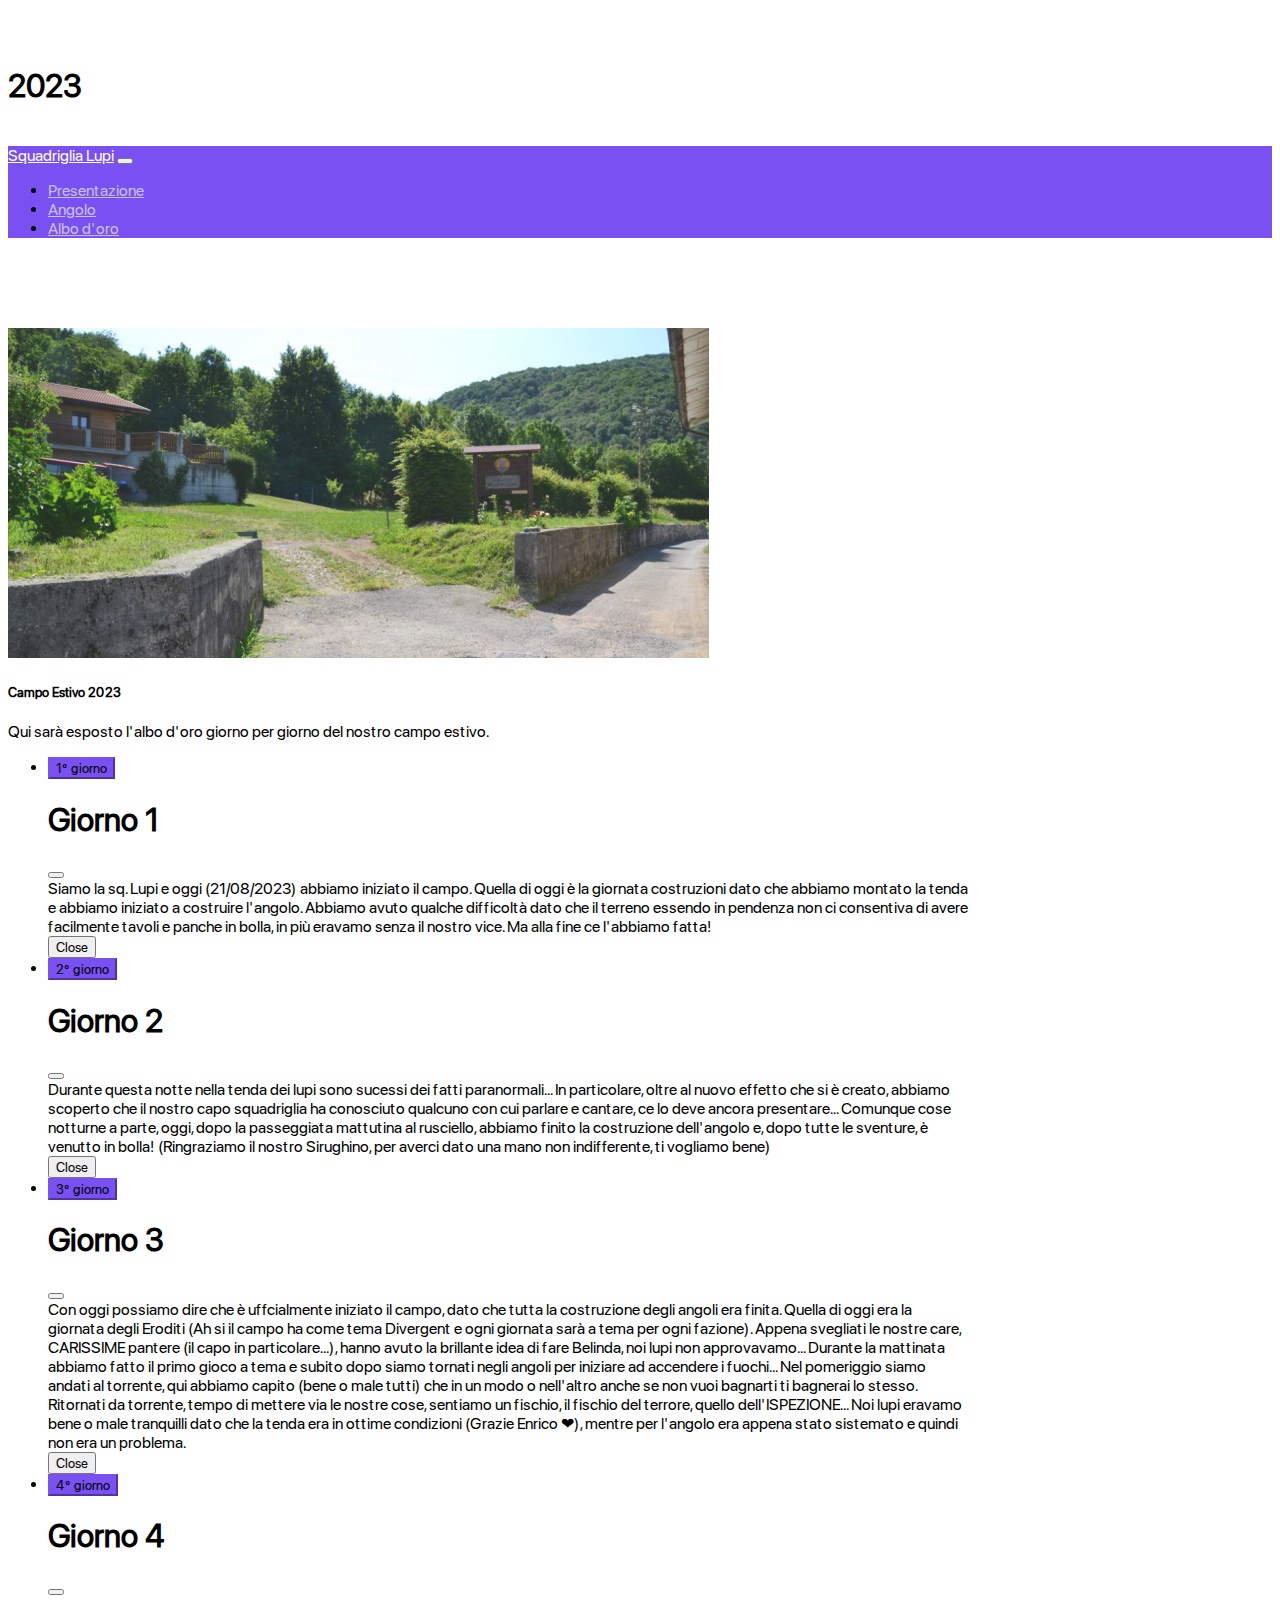
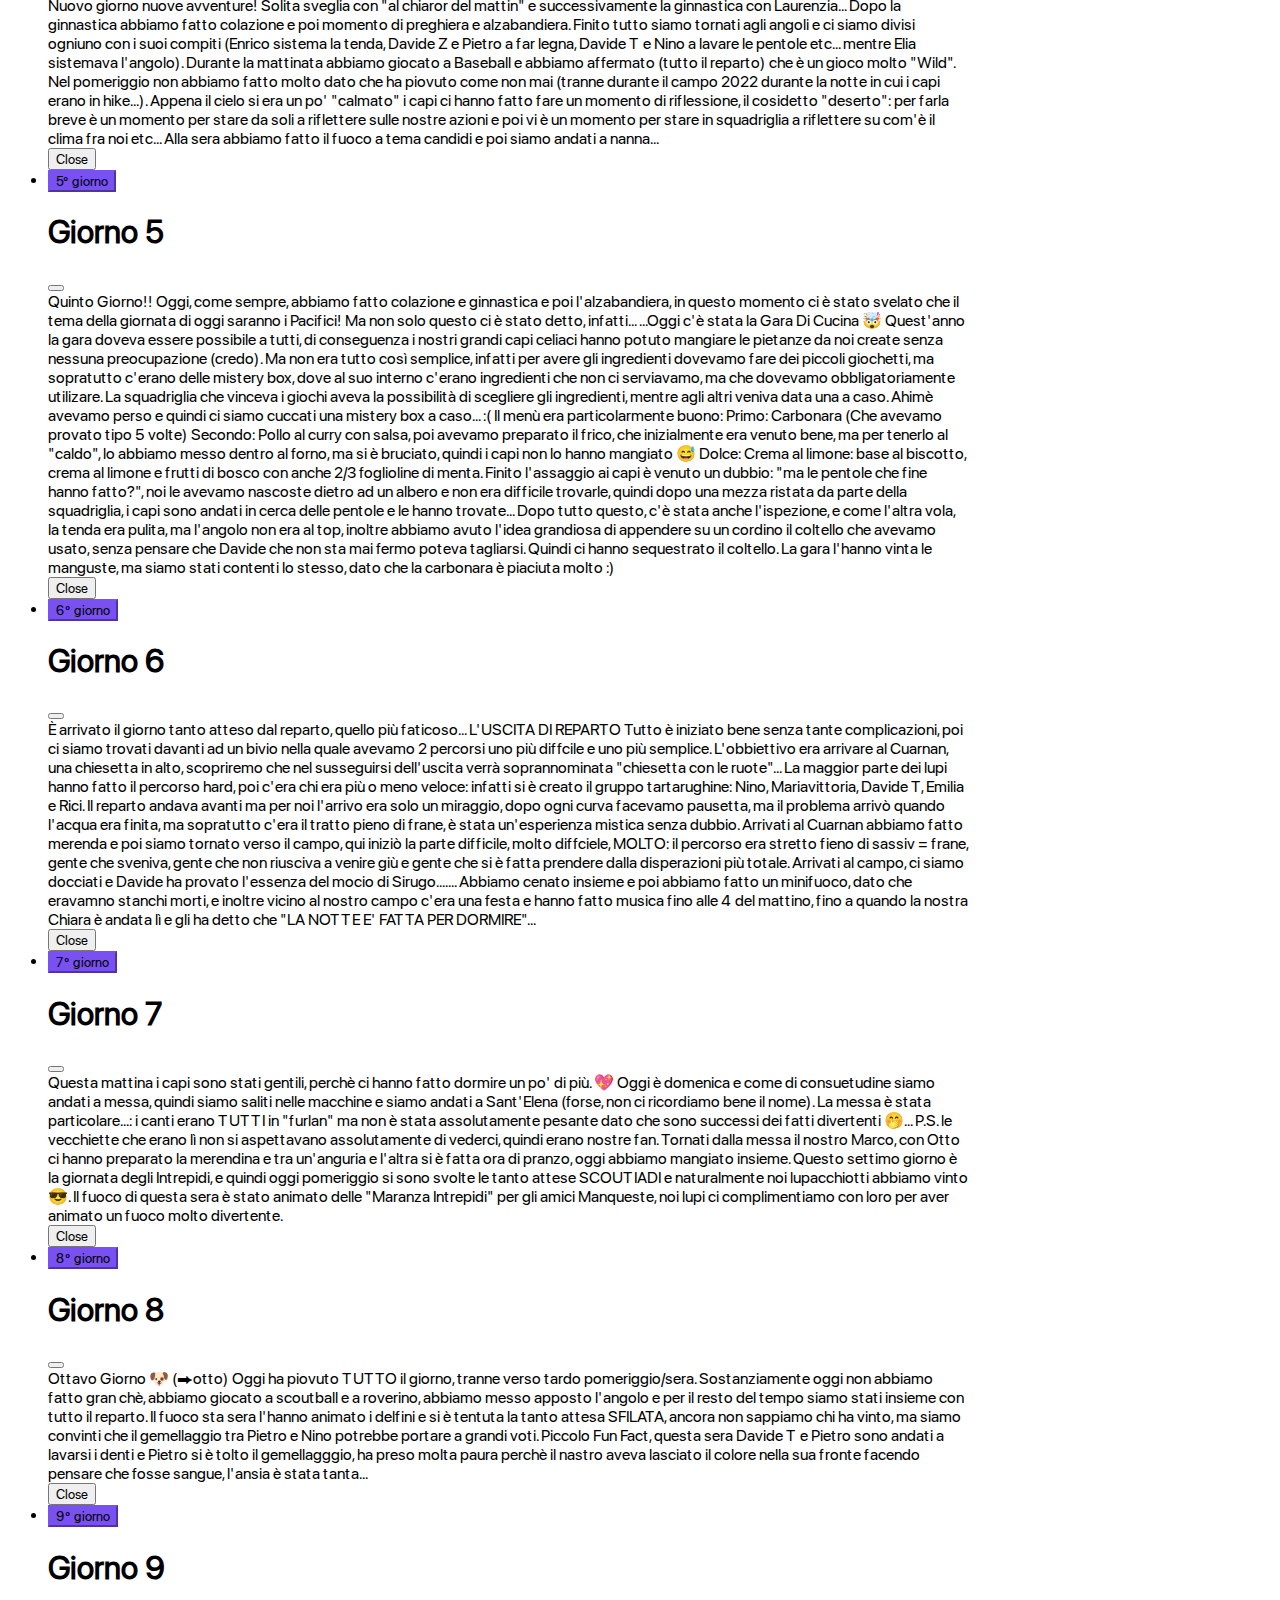
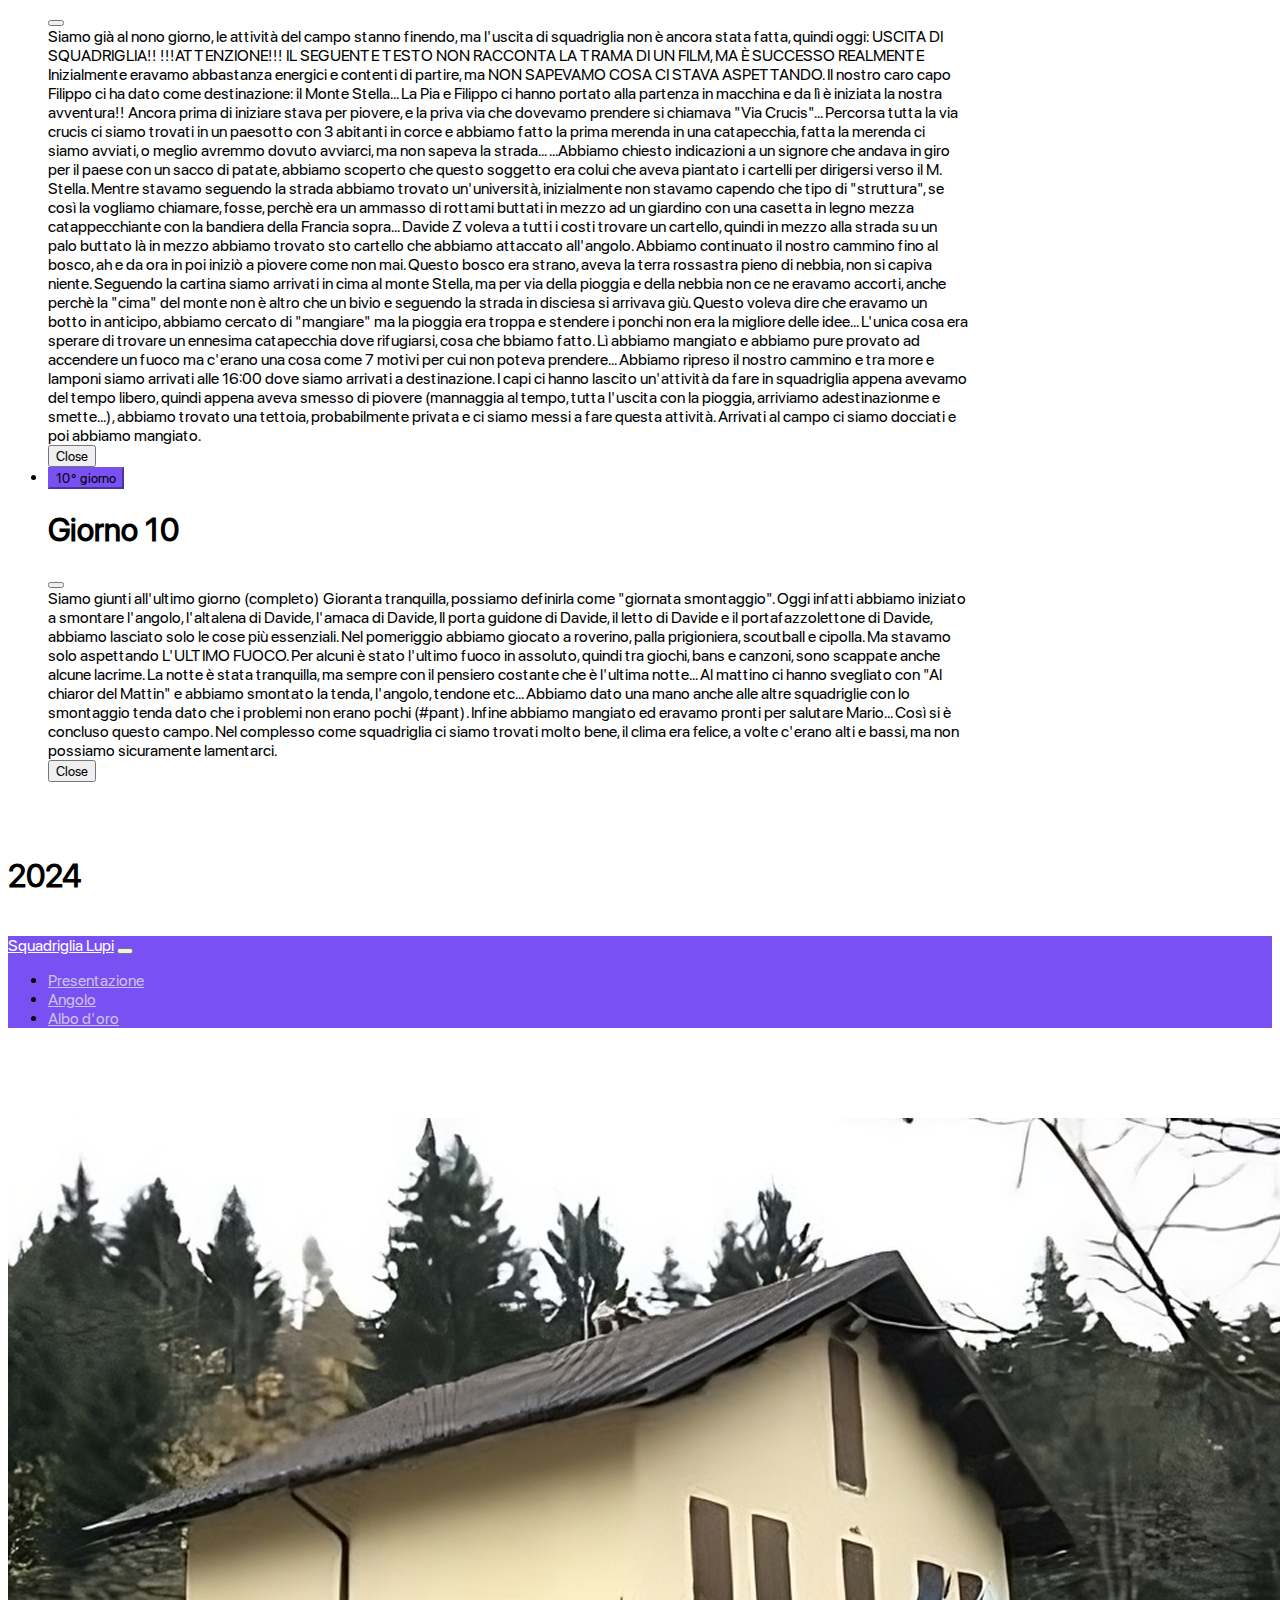
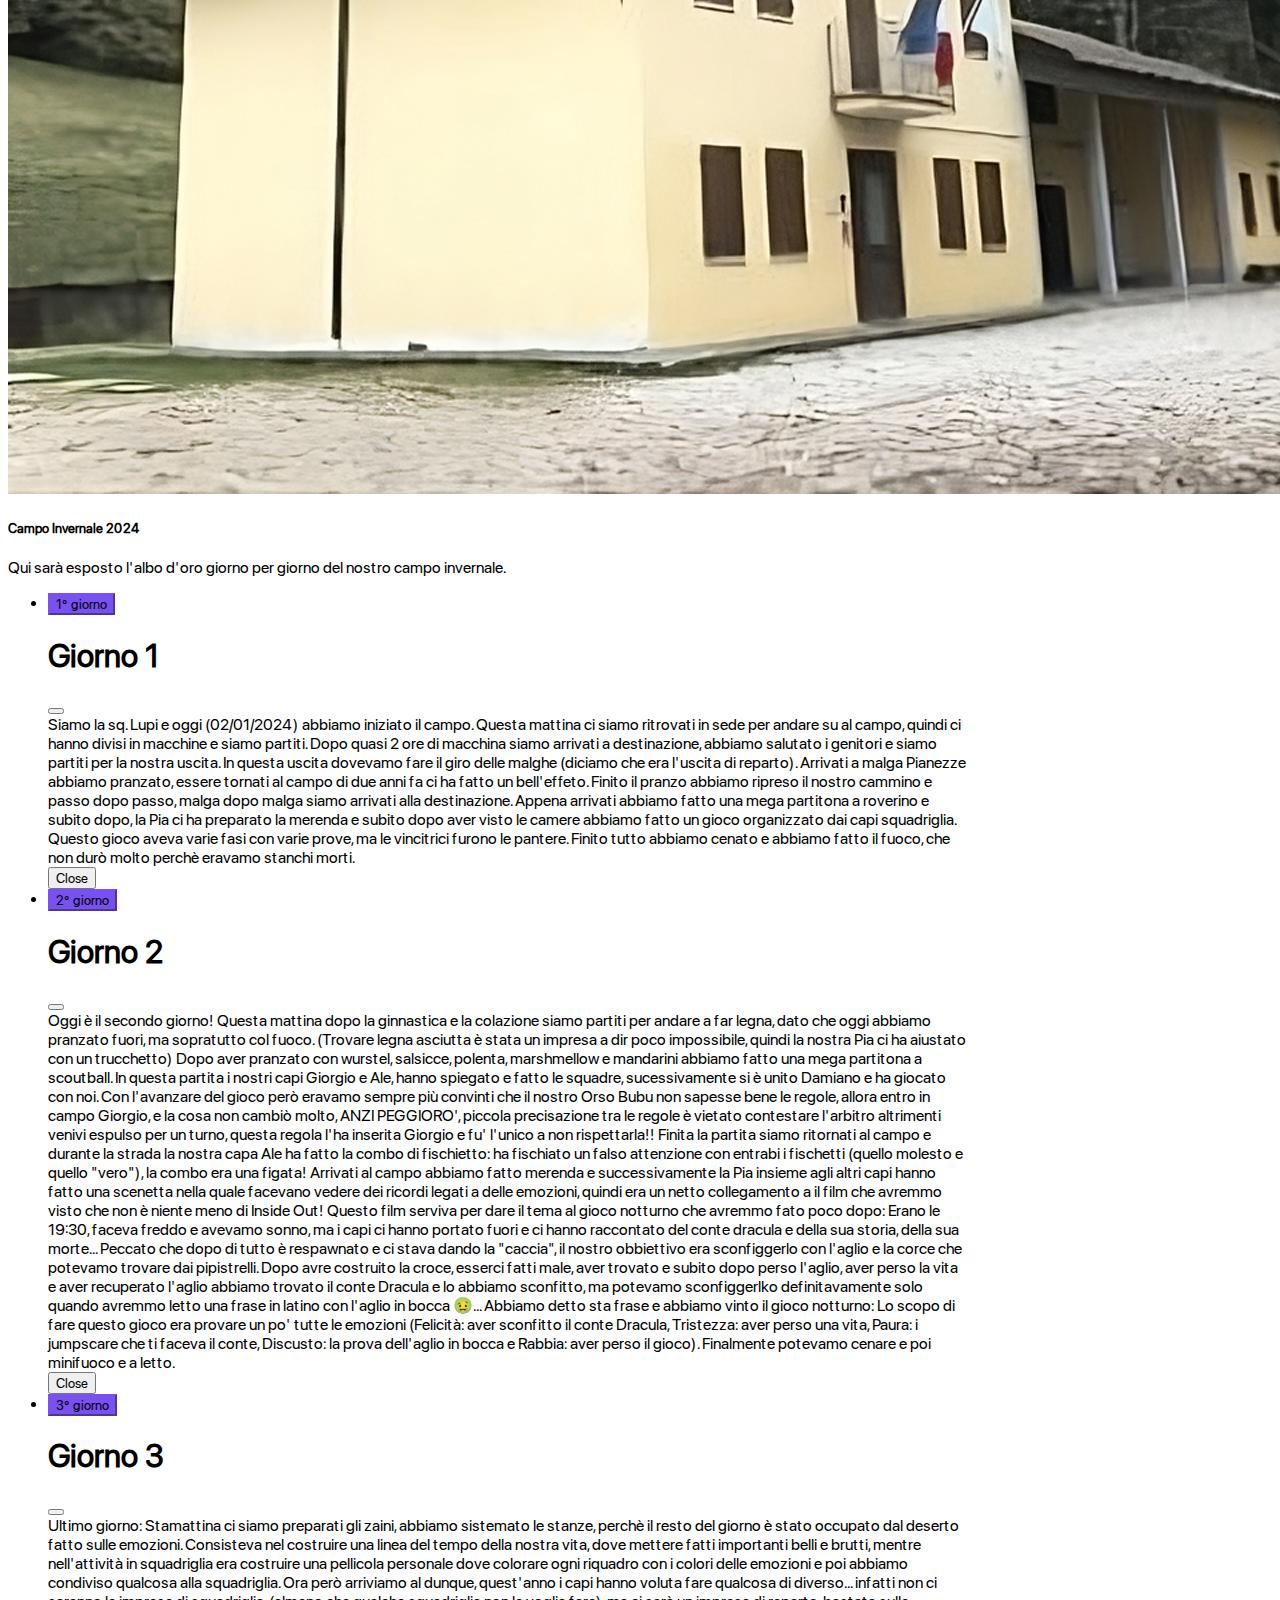
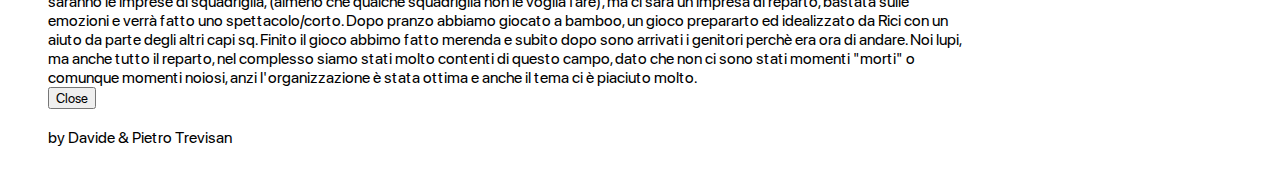
==== commit 68efb84e: "Add files via upload" ====
--- a/pages/albo.html
+++ b/pages/albo.html
@@ -52,10 +52,10 @@
   </nav>
   <div id="corpo" class="container">
     <div class="card" style="max-width: 60rem;">
-      <img src="C:\Users\david\Desktop\scout\sp. esperto del computer\lupi-main\images\campo.jpg" class="card-img-top"
+      <img src="..\images\campo.jpg" class="card-img-top"
         alt="...">
       <div class="card-body">
-        <h5 class="card-title">Albo d'oro</h5>
+        <h5 class="card-title">Campo Estivo 2023</h5>
         <p class="card-text">Qui sarà esposto l'albo d'oro giorno per giorno del nostro campo estivo.</p>
       </div>
       <ul class="list-group list-group-flush">
@@ -435,10 +435,10 @@
   </nav>
   <div id="corpo" class="container">
     <div class="card" style="max-width: 60rem;">
-      <img src="C:\Users\david\Desktop\scout\sp. esperto del computer\lupi-main\images\casermetta.JPG" class="card-img-top"
+      <img src="..\images\casermetta.JPG" class="card-img-top"
         alt="...">
       <div class="card-body">
-        <h5 class="card-title">Albo d'oro</h5>
+        <h5 class="card-title">Campo Invernale 2024</h5>
         <p class="card-text">Qui sarà esposto l'albo d'oro giorno per giorno del nostro campo invernale.</p>
       </div>
       <ul class="list-group list-group-flush">
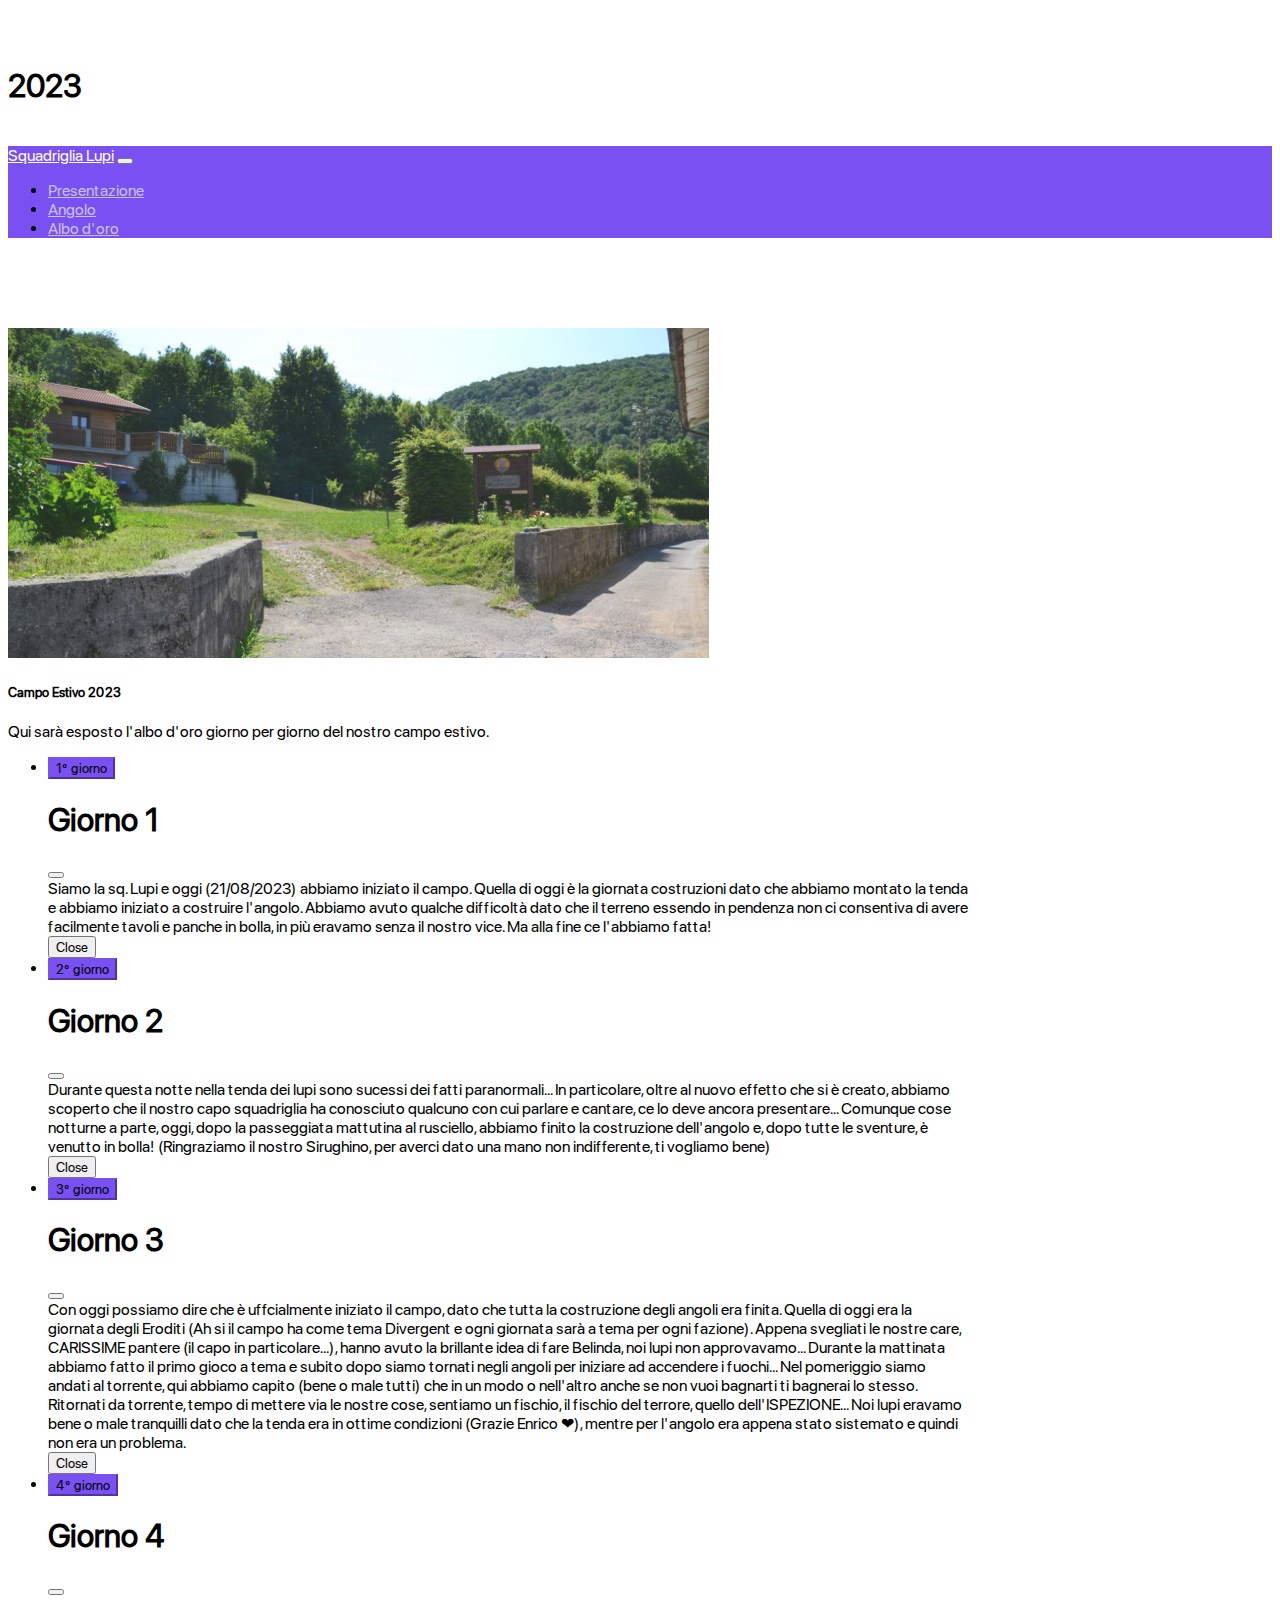
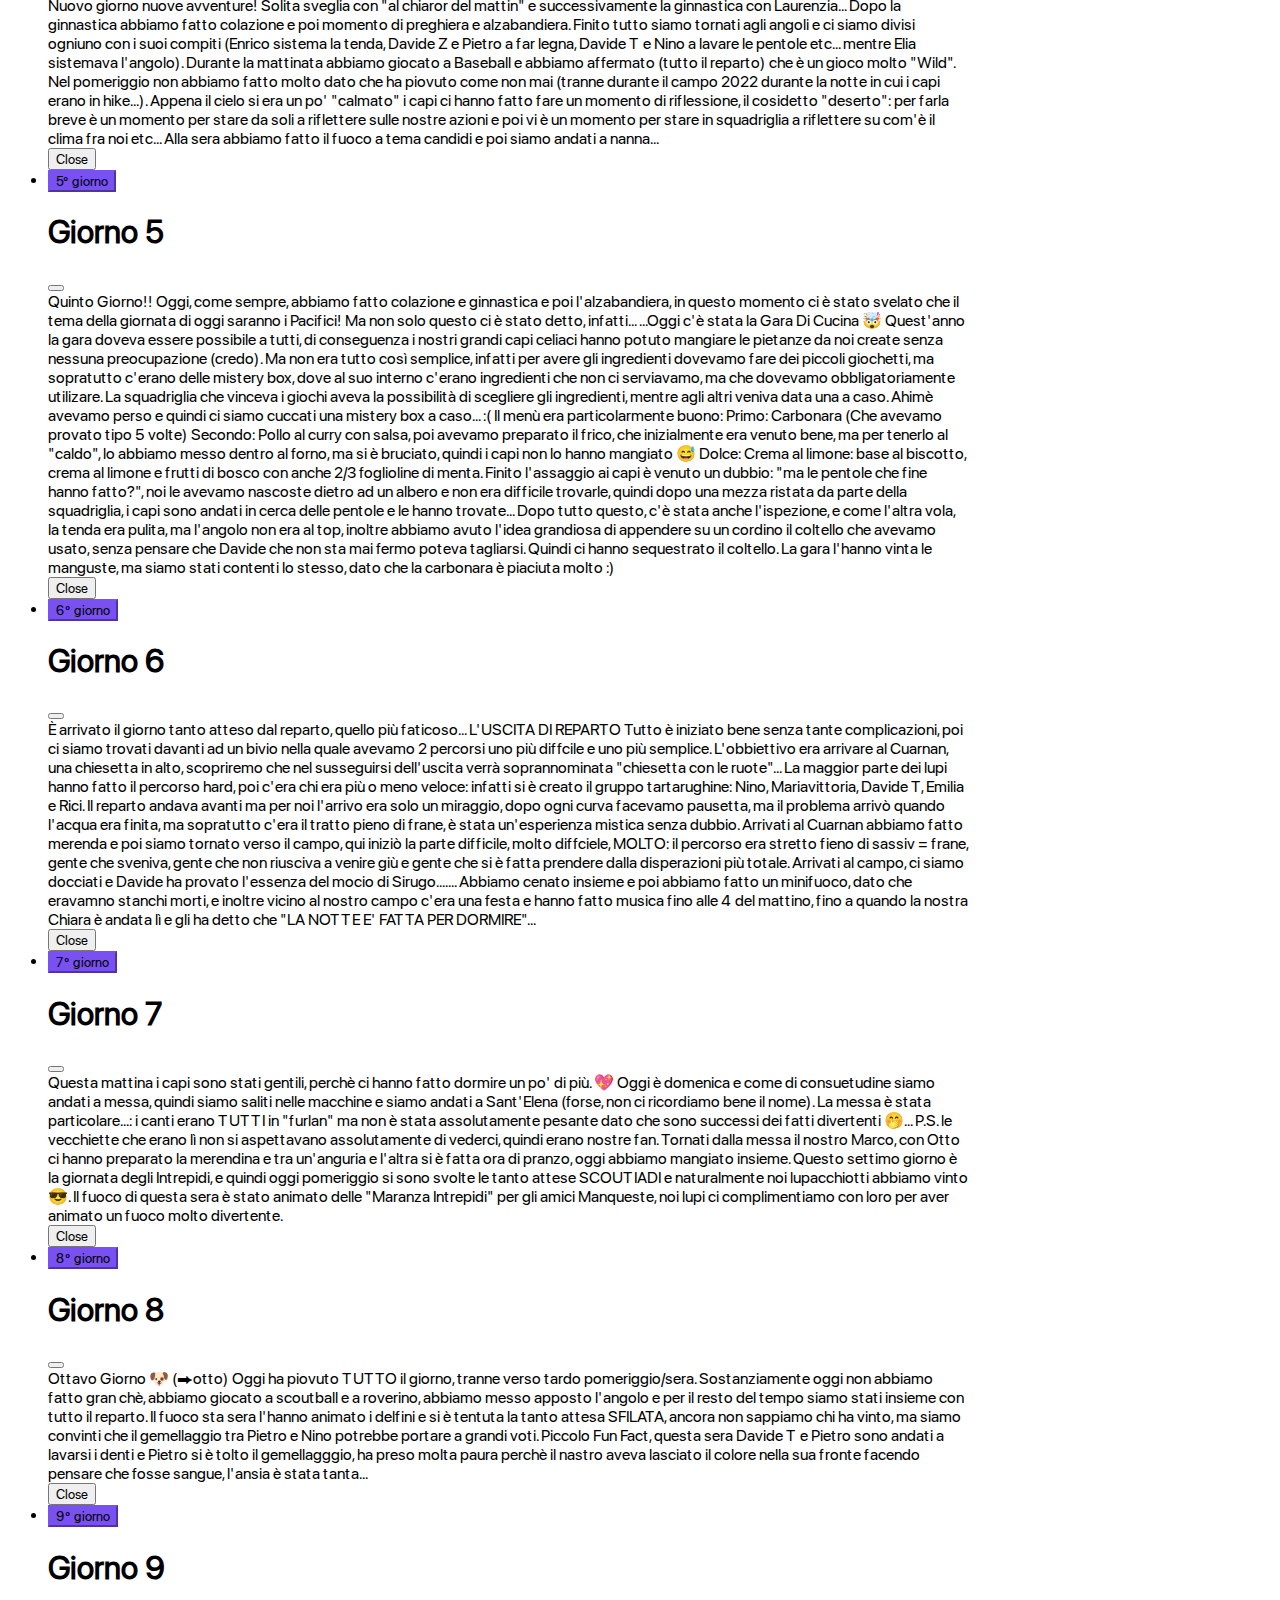
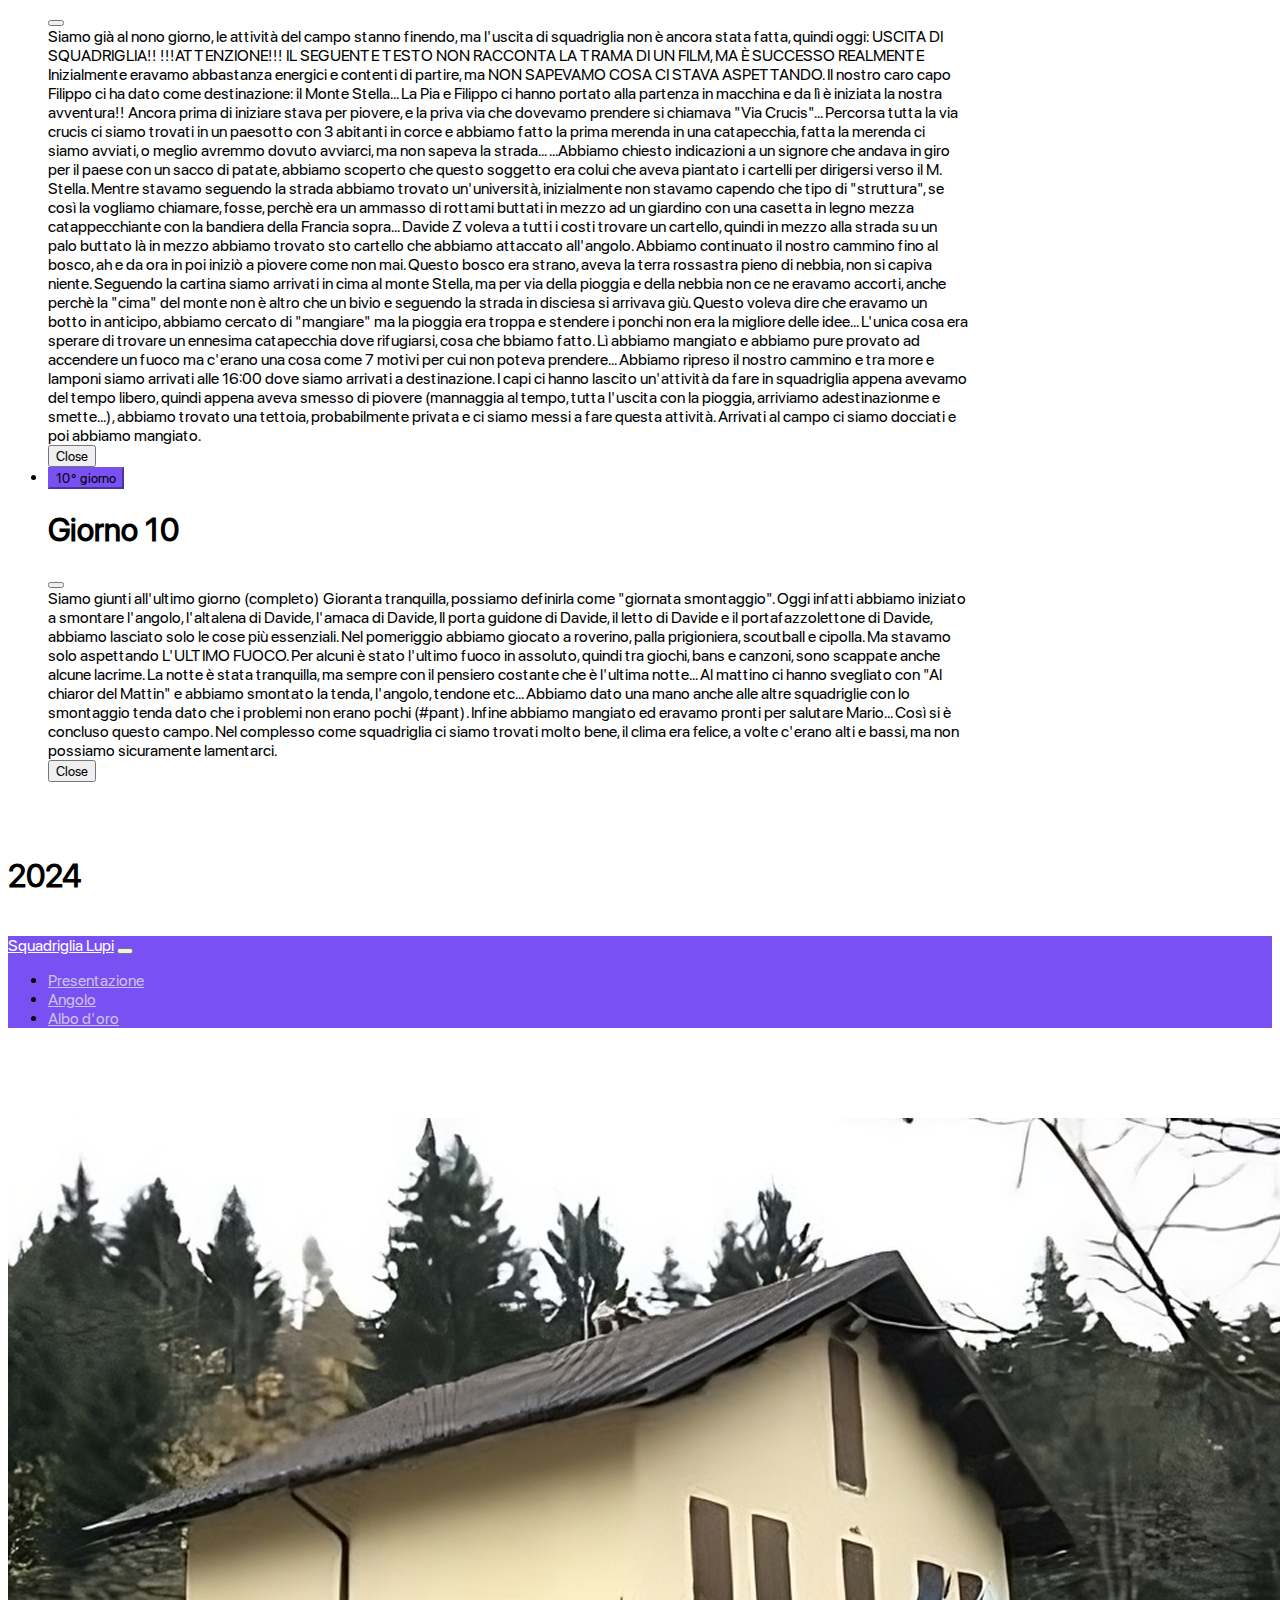
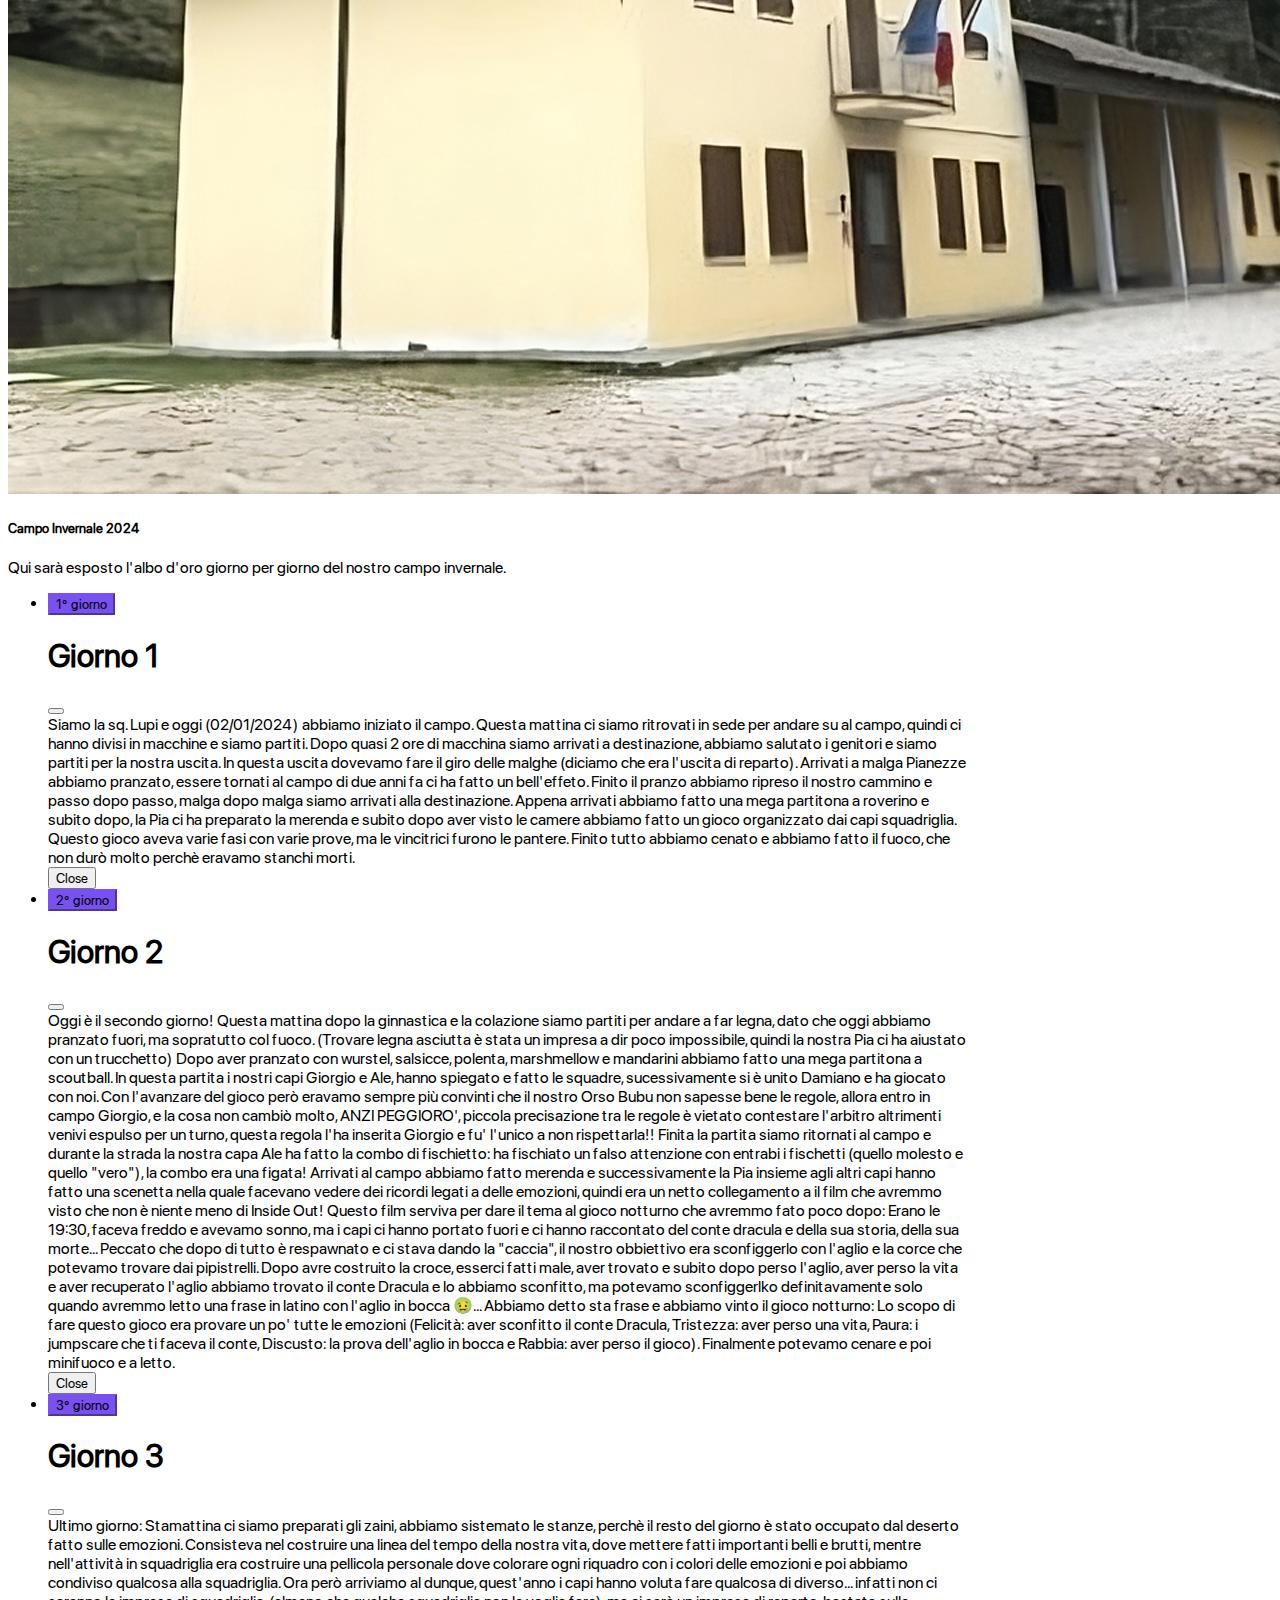
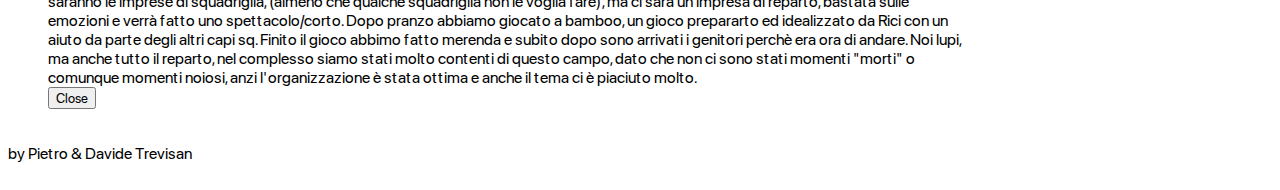
==== commit b5701486: "Update albo.html" ====
--- a/pages/albo.html
+++ b/pages/albo.html
@@ -541,12 +541,12 @@
         </li>
 
 
-    <div class="text-center">
-      <br>
-      by Davide & Pietro Trevisan
-    </div>
-    <br>
+</div>
+  <br>
+  <div class="text-center">
+    by Pietro & Davide Trevisan
   </div>
+  <br>
 </body>
 
 </html>
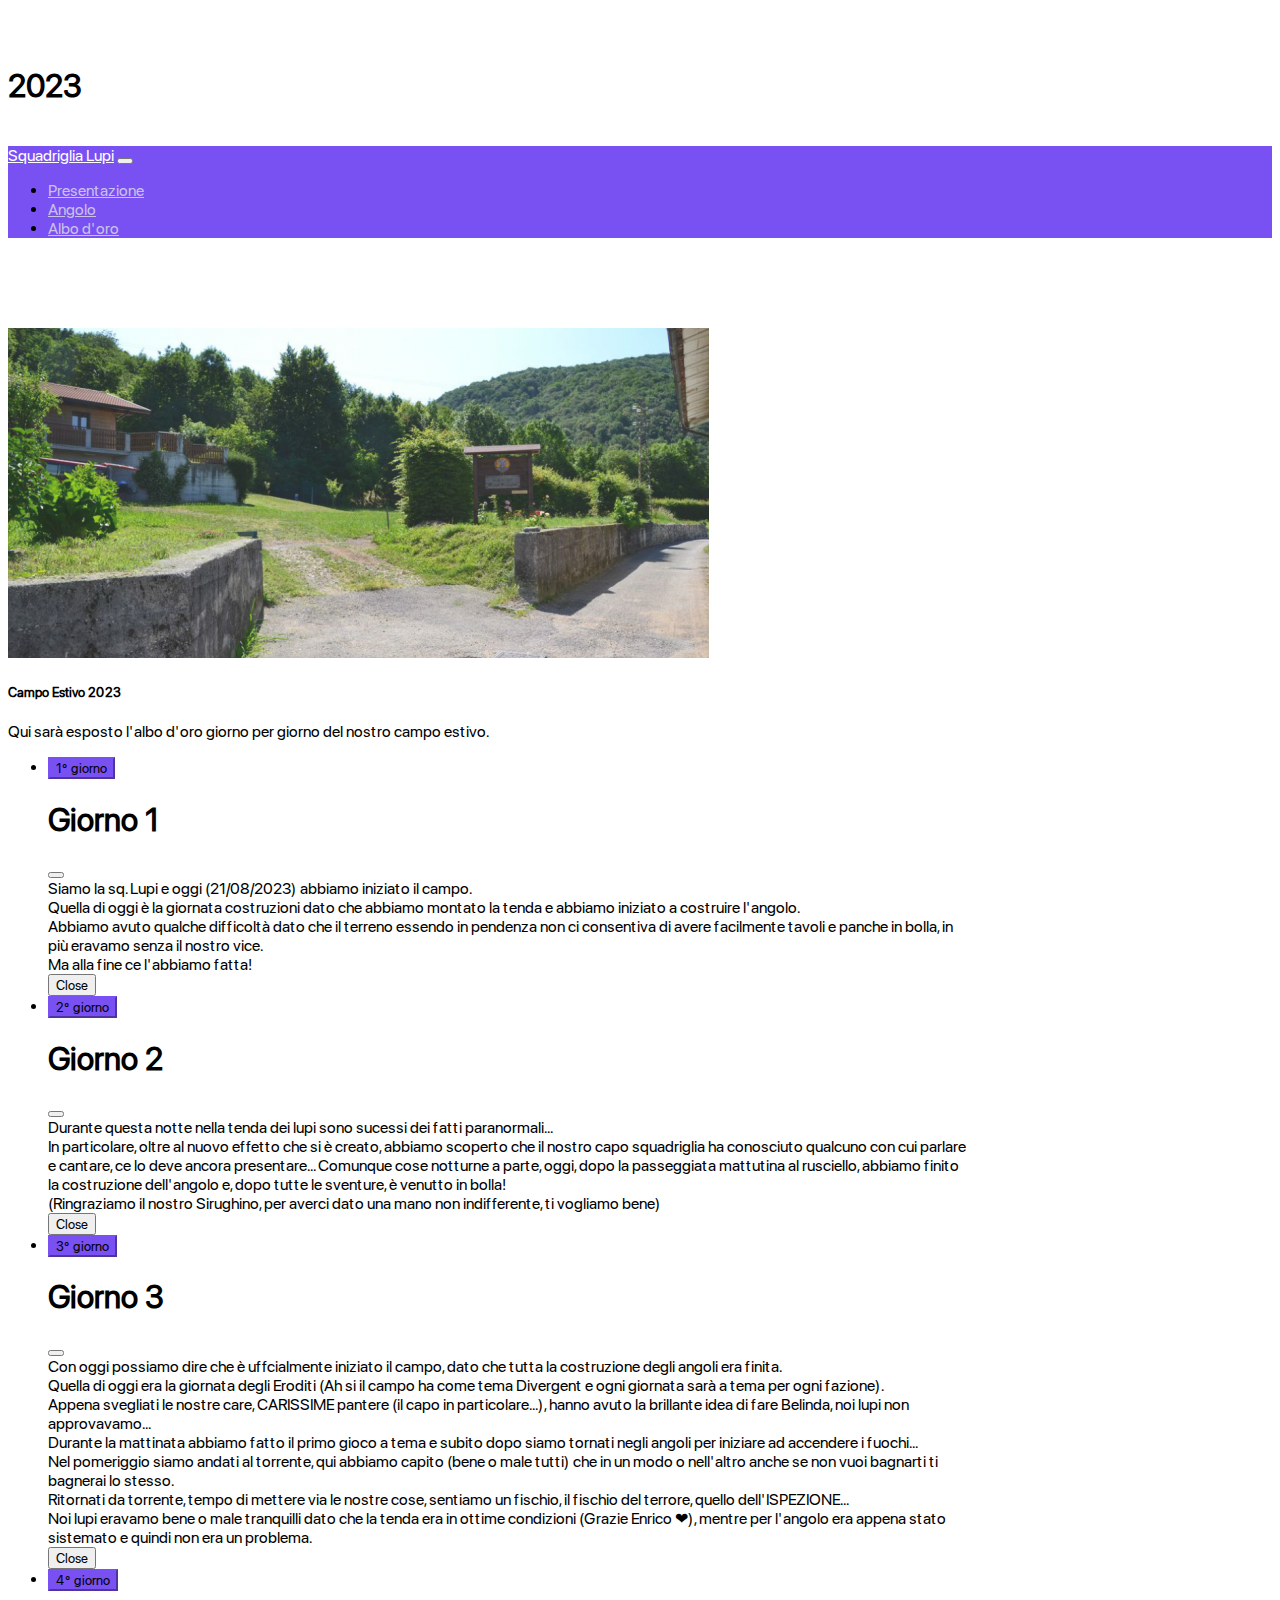
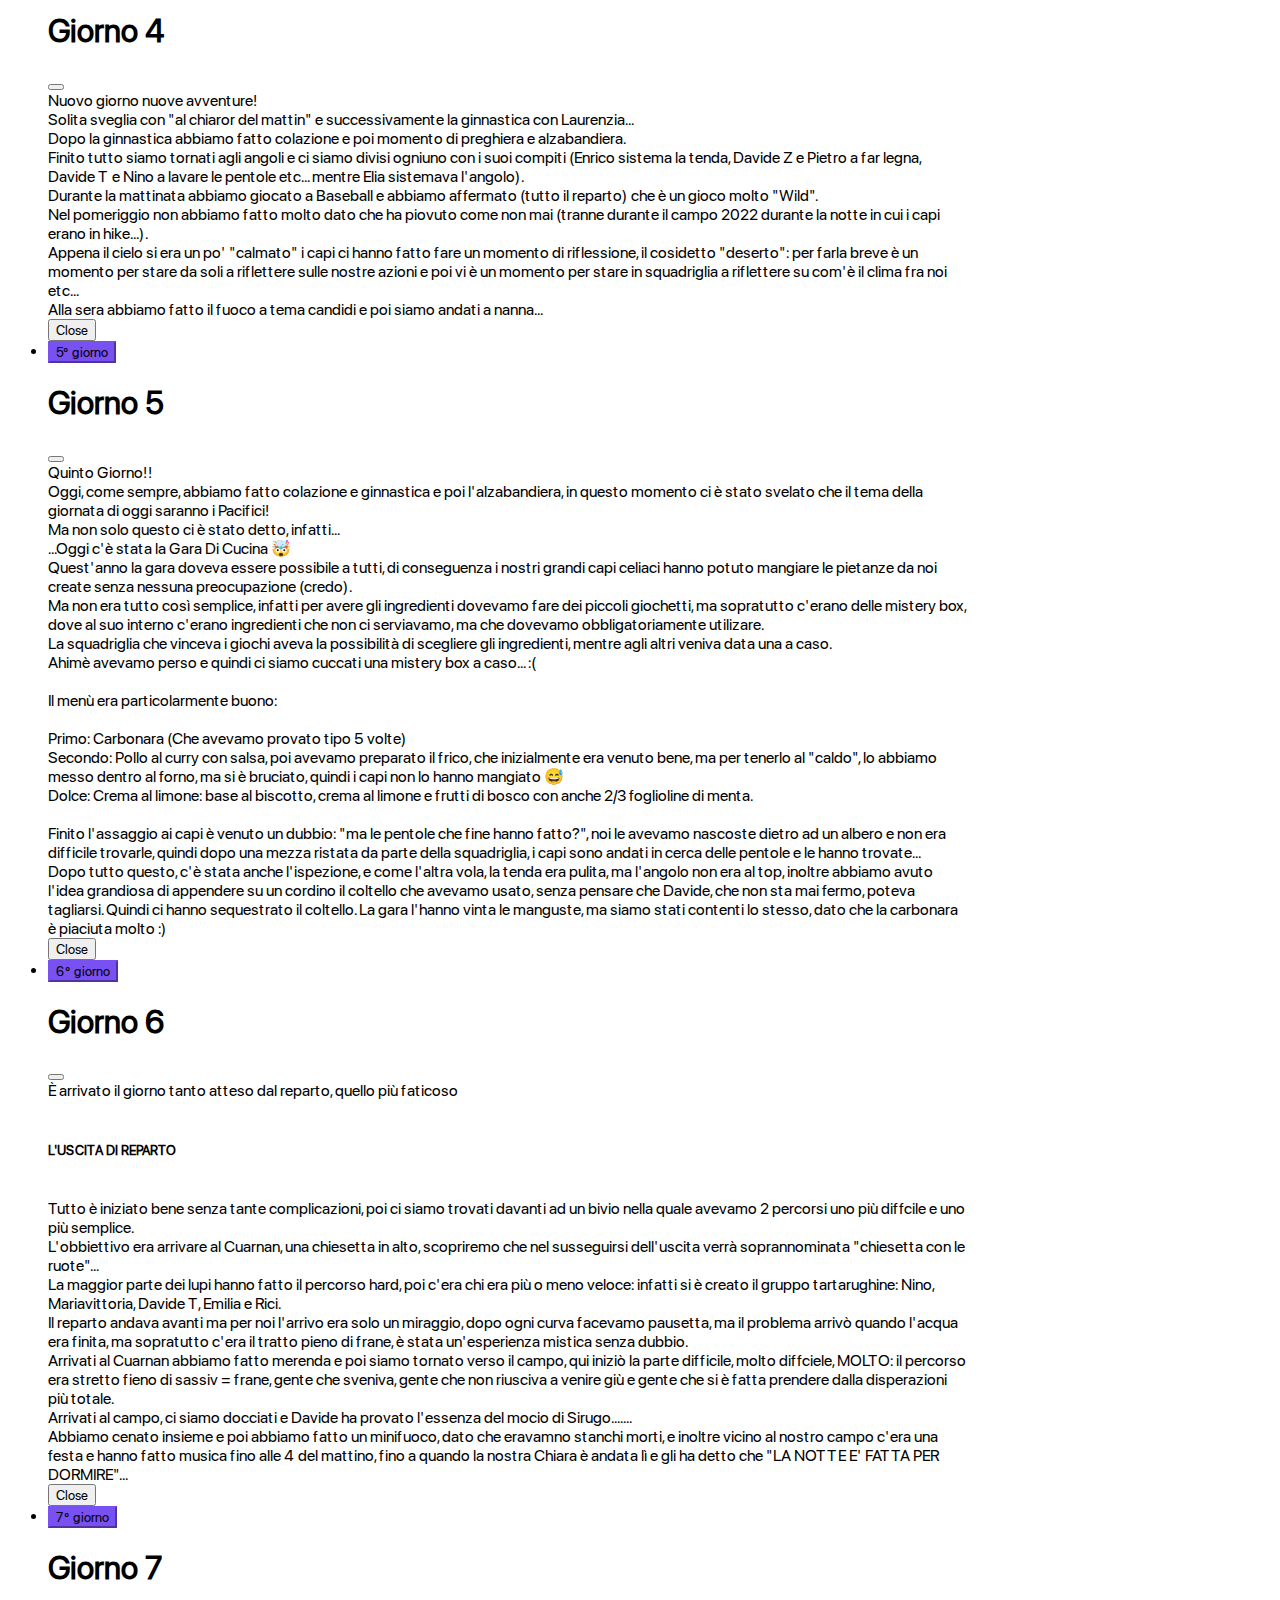
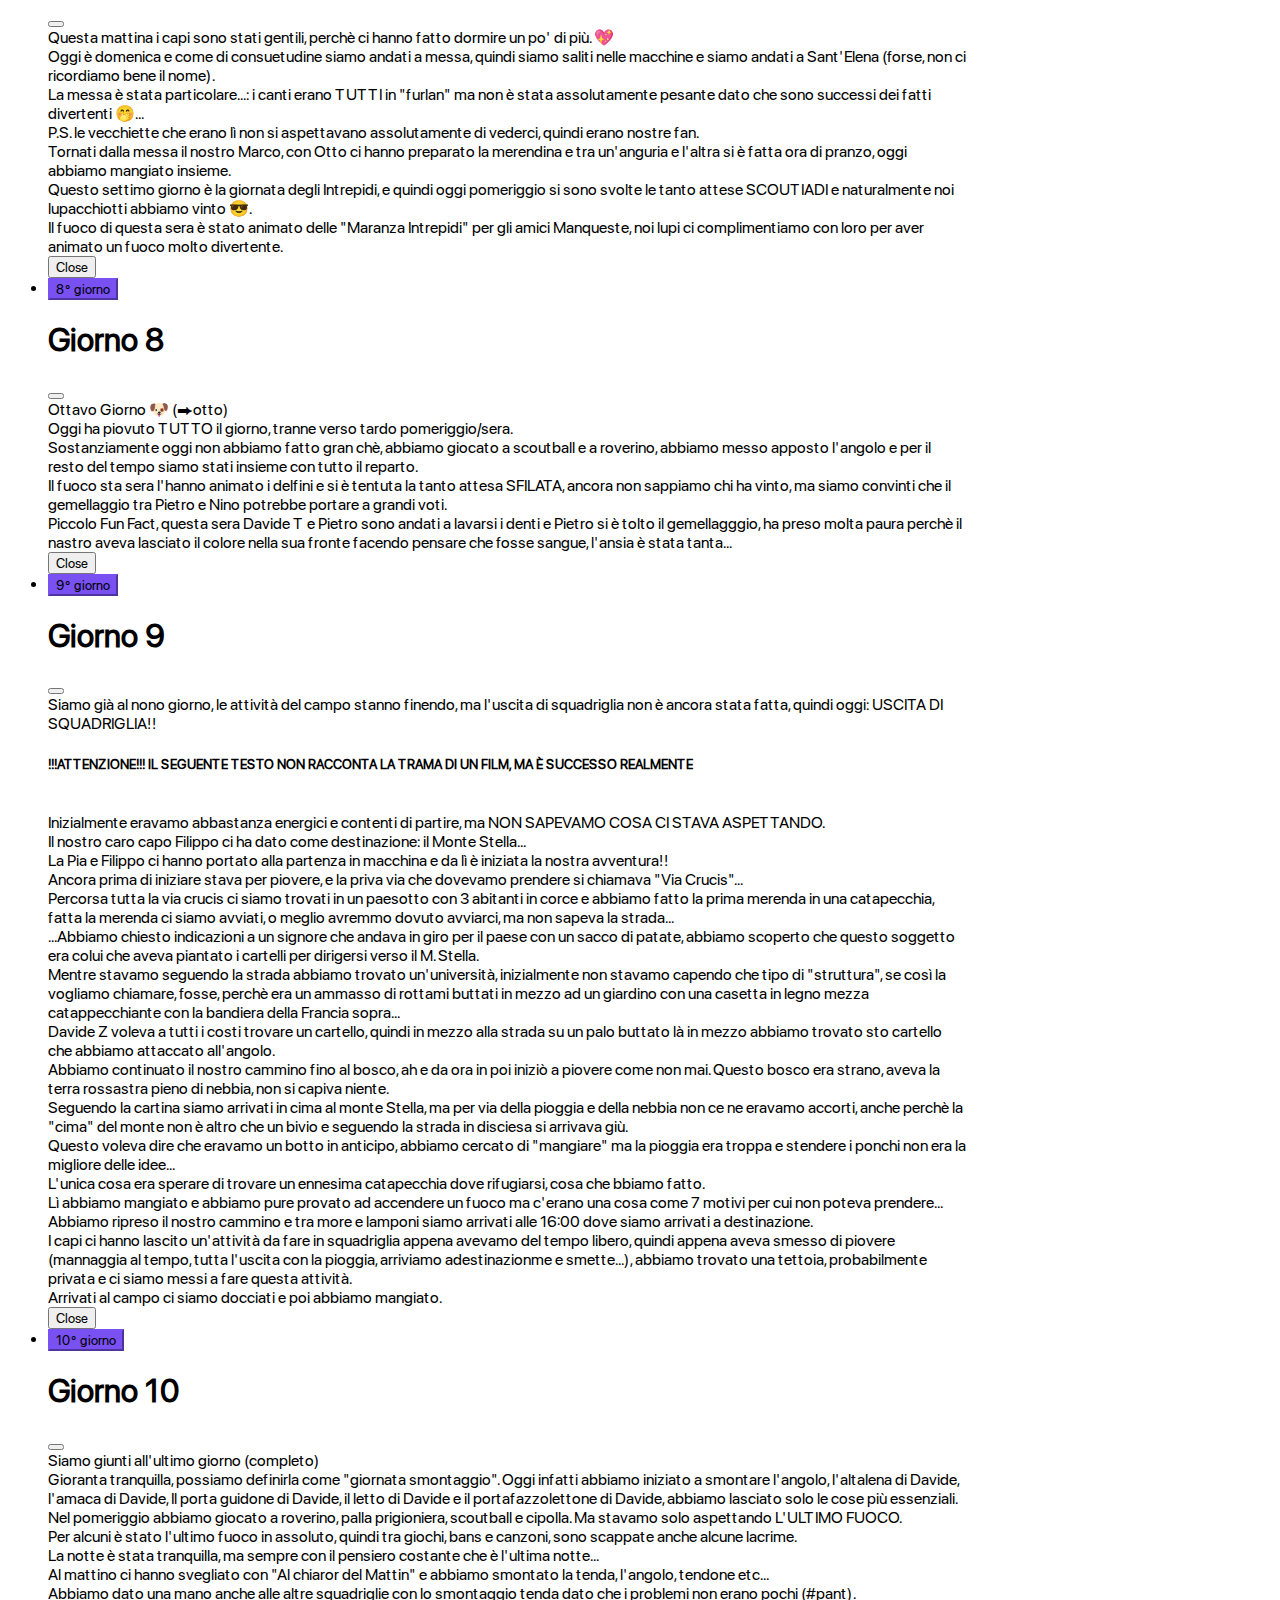
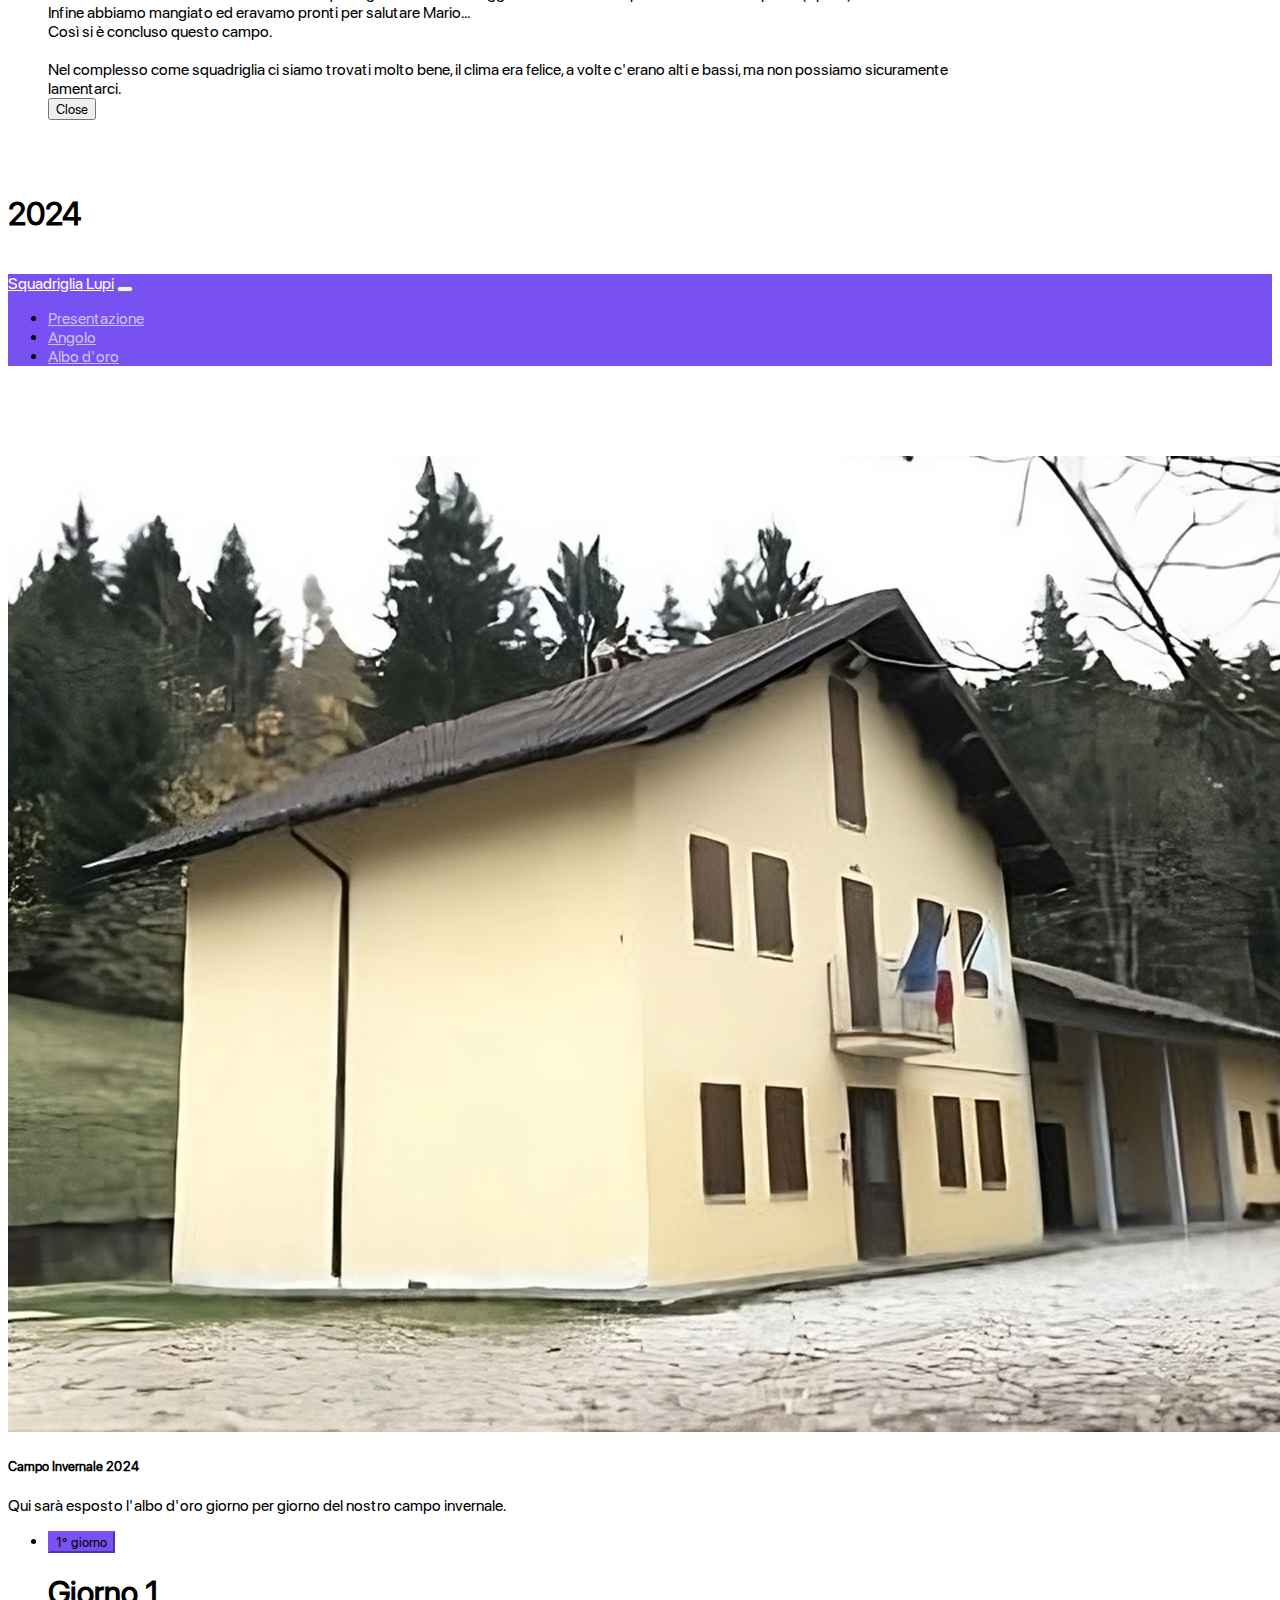
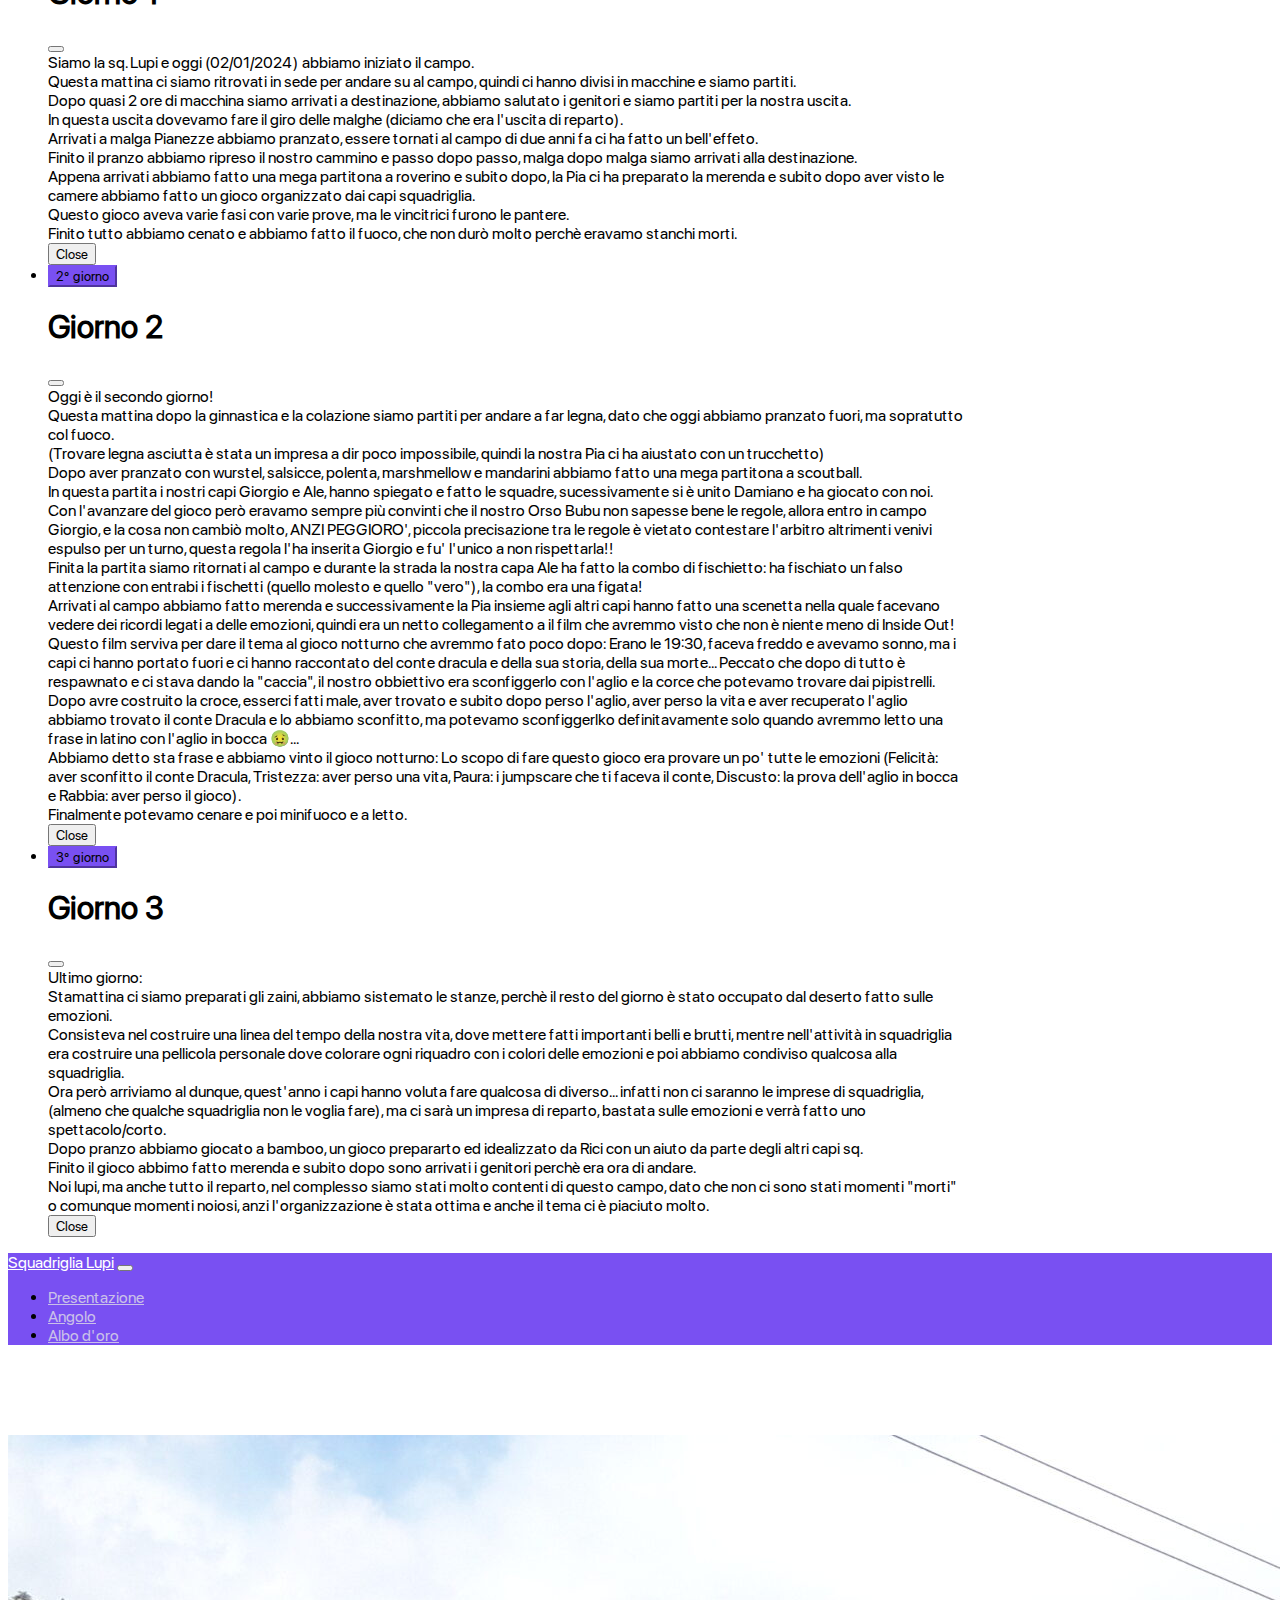
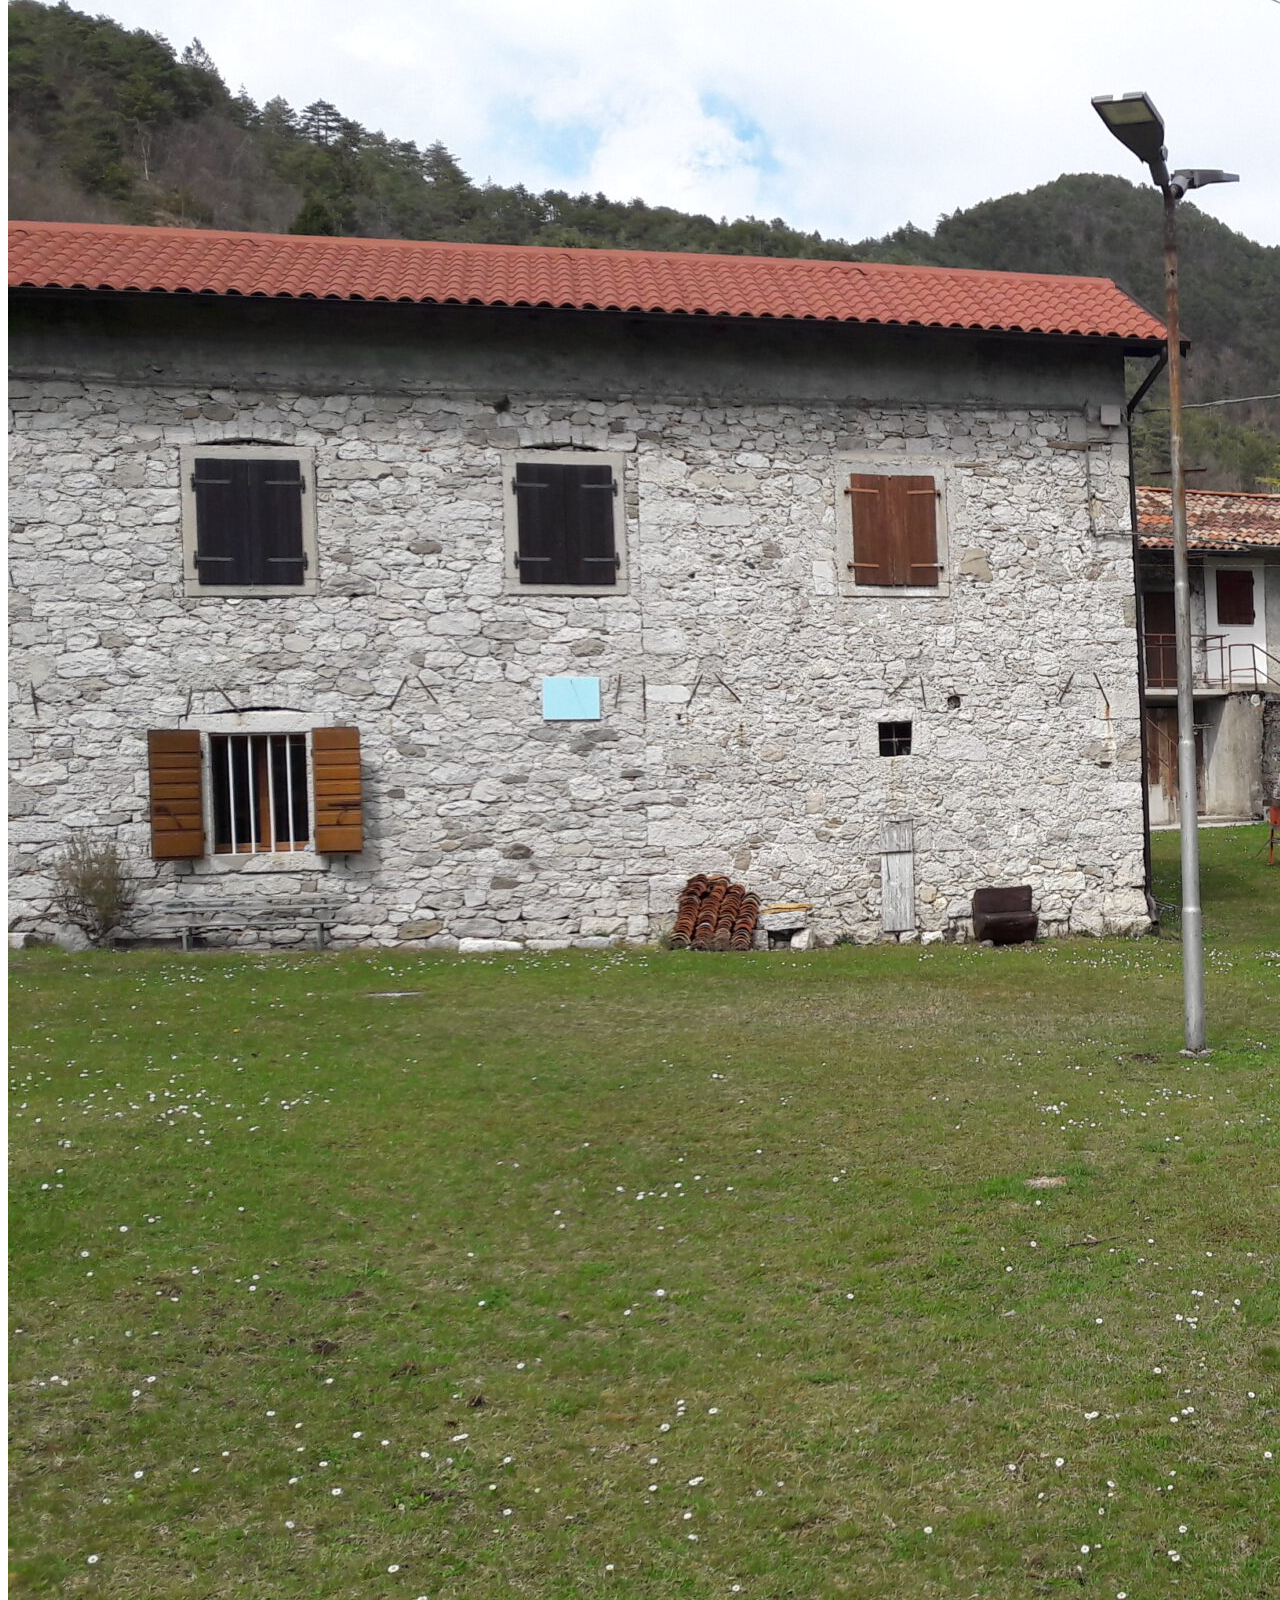
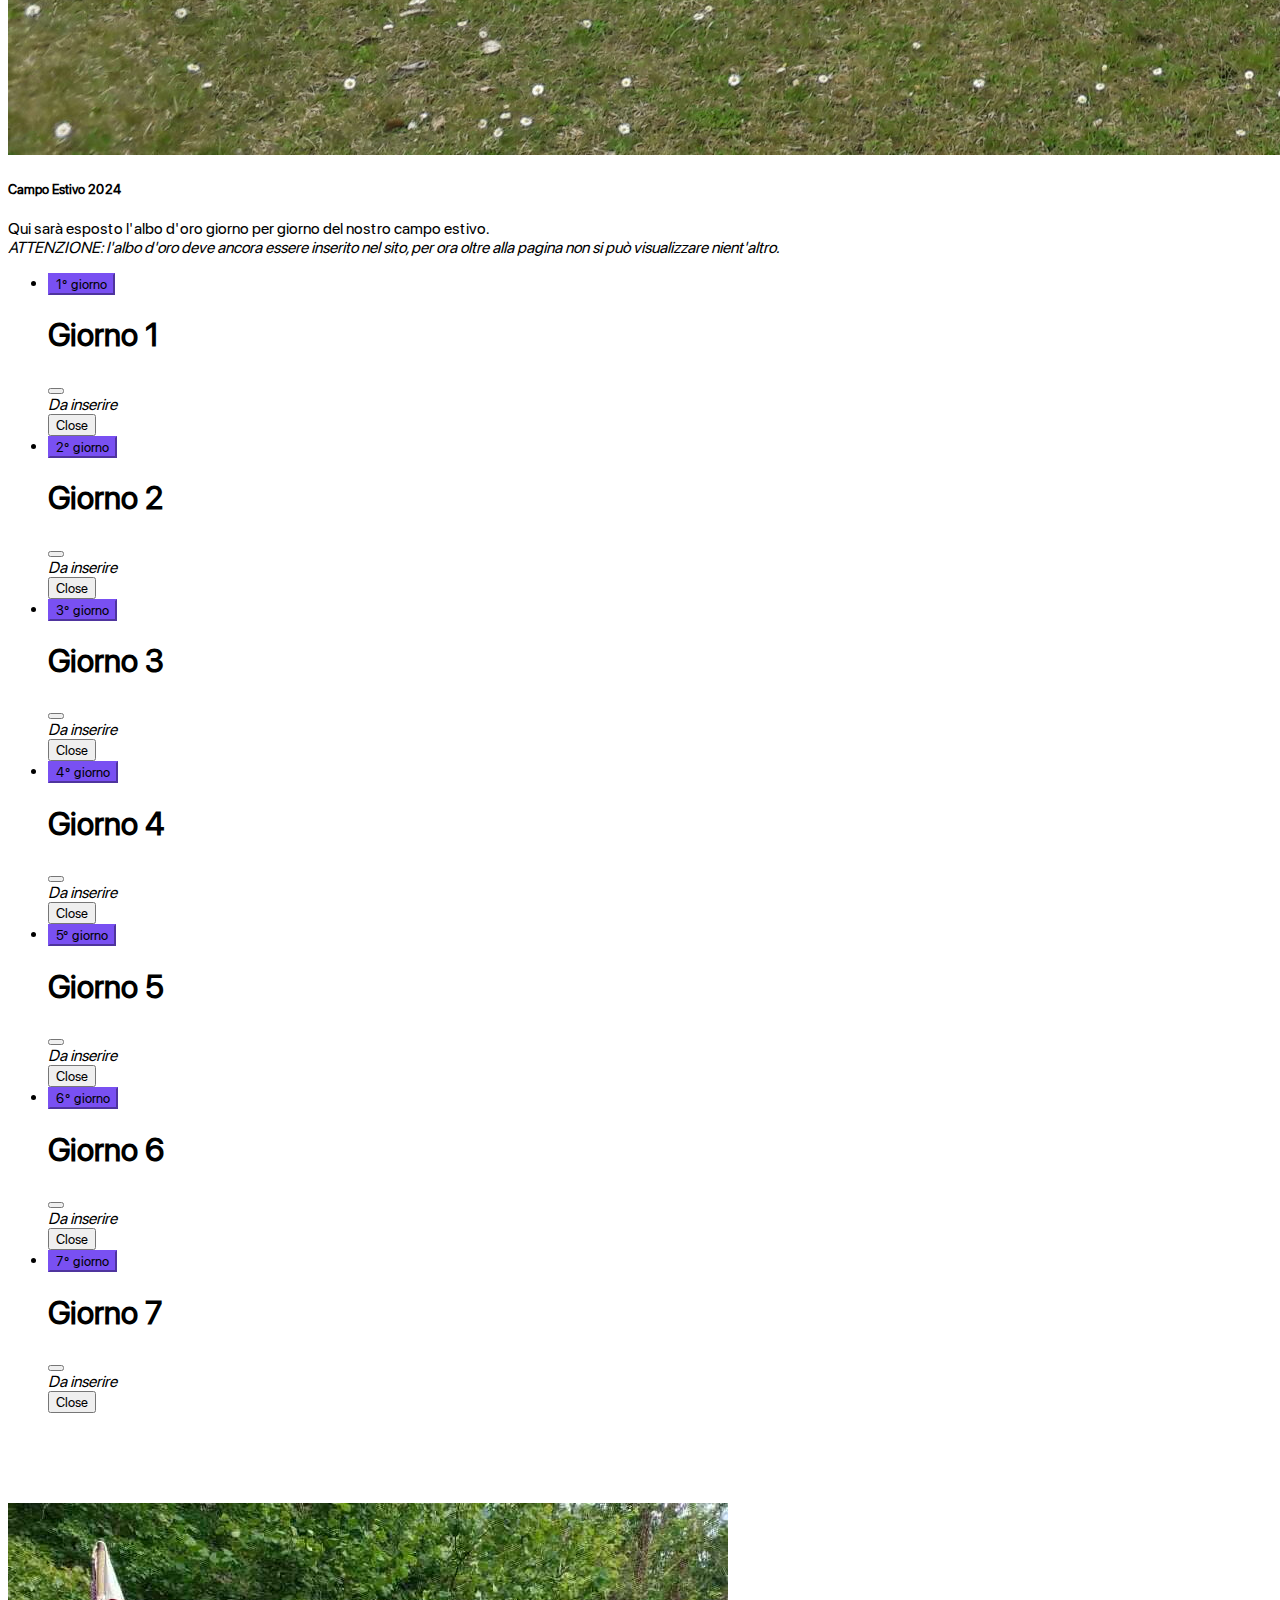
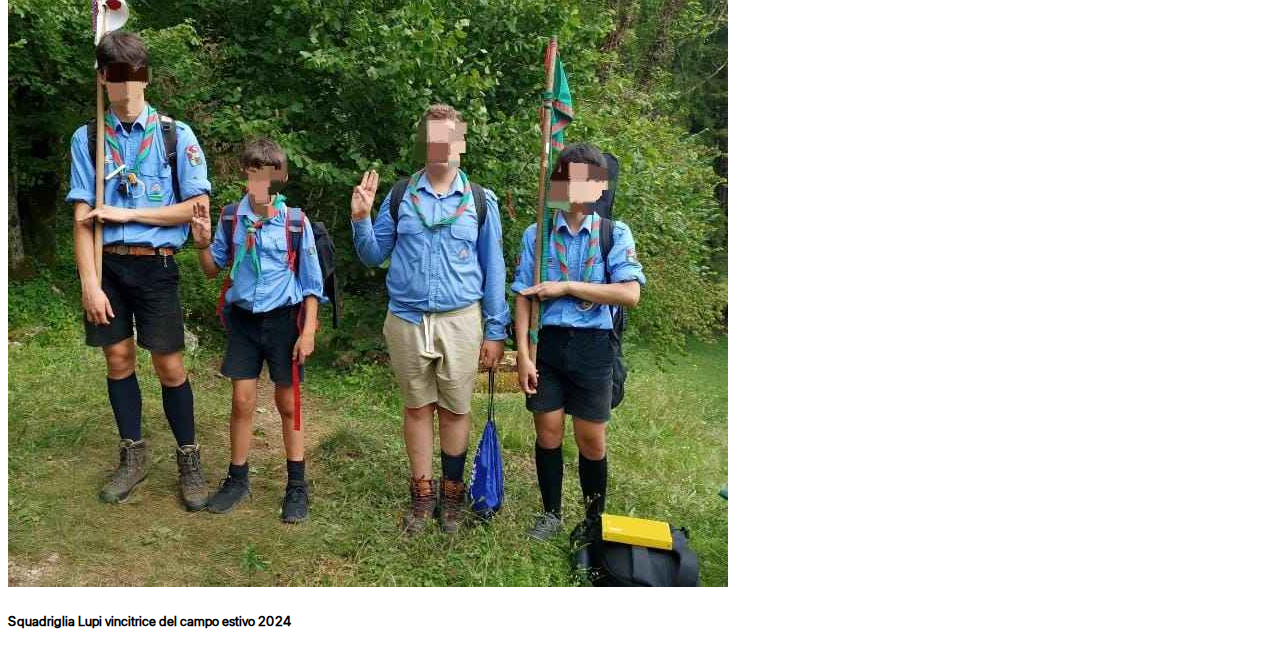
==== commit 688ff599: "Add files via upload" ====
--- a/pages/albo.html
+++ b/pages/albo.html
@@ -9,9 +9,9 @@
      <br>
      <div class="text-center">
       <h1 class="font1">
-        2023
+        <b>2023</b>
       </h1><br>
-</div>
+    </div>
 <head>
   <meta charset="UTF-8">
   <meta http-equiv="X-UA-Compatible" content="IE=edge">
@@ -75,9 +75,13 @@
                 </div>
                 <div class="modal-body">
                   Siamo la sq. Lupi e oggi (21/08/2023) abbiamo iniziato il campo. 
+                  <br>
                   Quella di oggi è la giornata costruzioni dato che abbiamo montato la tenda e abbiamo iniziato a costruire l'angolo.
+                  <br>
                   Abbiamo avuto qualche difficoltà dato che il terreno essendo in pendenza non ci consentiva di avere facilmente tavoli e panche in bolla, in più eravamo
-                  senza il nostro vice. Ma alla fine ce l'abbiamo fatta!
+                  senza il nostro vice. 
+                  <br>
+                  Ma alla fine ce l'abbiamo fatta!
                 </div>
                 <div class="modal-footer">
                   <button type="button" class="btn btn-secondary" data-bs-dismiss="modal">Close</button>
@@ -102,9 +106,11 @@
                 </div>
                 <div class="modal-body">
                   Durante questa notte nella tenda dei lupi sono sucessi dei fatti paranormali...
+                  <br>
                   In particolare, oltre al nuovo effetto che si è creato, abbiamo scoperto che il nostro capo squadriglia ha conosciuto qualcuno con cui parlare e cantare,
                   ce lo deve ancora presentare... Comunque cose notturne a parte, oggi, dopo la passeggiata mattutina al rusciello, 
                   abbiamo finito la costruzione dell'angolo e, dopo tutte le sventure, è venutto in bolla!
+                  <br>
                   (Ringraziamo il nostro Sirughino, per averci dato una mano non indifferente, ti vogliamo bene)
                 </div>
                 <div class="modal-footer">
@@ -130,11 +136,17 @@
                 </div>
                 <div class="modal-body">
                   Con oggi possiamo dire che è uffcialmente iniziato il campo, dato che tutta la costruzione degli angoli era finita.
+                  <br>
                   Quella di oggi era la giornata degli Eroditi (Ah si il campo ha come tema Divergent e ogni giornata sarà a tema per ogni fazione).
+                  <br>
                   Appena svegliati le nostre care, CARISSIME pantere (il capo in particolare...), hanno avuto la brillante idea di fare Belinda, noi lupi non approvavamo...
+                  <br>
                   Durante la mattinata abbiamo fatto il primo gioco a tema e subito dopo siamo tornati negli angoli per iniziare ad accendere i fuochi...
+                  <br>
                   Nel pomeriggio siamo andati al torrente, qui abbiamo capito (bene o male tutti) che in un modo o nell'altro anche se non vuoi bagnarti ti bagnerai lo stesso.
+                  <br>
                   Ritornati da torrente, tempo di mettere via le nostre cose, sentiamo un fischio, il fischio del terrore, quello dell'ISPEZIONE... 
+                  <br>
                   Noi lupi eravamo bene o male tranquilli dato che la tenda era in ottime condizioni (Grazie Enrico ❤), mentre per l'angolo era appena stato sistemato e quindi non era un problema.
                 </div>
                 <div class="modal-footer">
@@ -160,12 +172,19 @@
                 </div>
                 <div class="modal-body">
                   Nuovo giorno nuove avventure!
+                  <br>
                   Solita sveglia con "al chiaror del mattin" e successivamente la ginnastica con Laurenzia...
+                  <br>
                   Dopo la ginnastica abbiamo fatto colazione e poi momento di preghiera e alzabandiera.
+                  <br>
                   Finito tutto siamo tornati agli angoli e ci siamo divisi ogniuno con i suoi compiti (Enrico sistema la tenda, Davide Z e Pietro a far legna, Davide T e Nino a lavare le pentole etc... mentre Elia sistemava l'angolo).
+                  <br>
                   Durante la mattinata abbiamo giocato a Baseball e abbiamo affermato (tutto il reparto) che è un gioco molto "Wild".
+                  <br>
                   Nel pomeriggio non abbiamo fatto molto dato che ha piovuto come non mai (tranne durante il campo 2022 durante la notte in cui i capi erano in hike...).
+                  <br>
                   Appena il cielo si era un po' "calmato" i capi ci hanno fatto fare un momento di riflessione, il cosidetto "deserto": per farla breve è un momento per stare da soli a riflettere sulle nostre azioni e poi vi è un momento per stare in squadriglia a riflettere su com'è il clima fra noi etc...
+                  <br>
                   Alla sera abbiamo fatto il fuoco a tema candidi e poi siamo andati a nanna...
                 </div>
                 <div class="modal-footer">
@@ -191,22 +210,36 @@
                 </div>
                 <div class="modal-body">
                   Quinto Giorno!!
+                  <br>
                   Oggi, come sempre, abbiamo fatto colazione e ginnastica e poi l'alzabandiera, in questo momento ci è stato svelato che il tema della giornata di oggi saranno i Pacifici!
+                  <br>
                   Ma non solo questo ci è stato detto, infatti... 
+                  <br>
                   ...Oggi c'è stata la Gara Di Cucina 🤯
+                  <br>
                   Quest'anno la gara doveva essere possibile a tutti, di conseguenza i nostri grandi capi celiaci hanno potuto mangiare le pietanze da noi create senza nessuna preocupazione (credo).
+                  <br>
                   Ma non era tutto così semplice, infatti per avere gli ingredienti dovevamo fare dei piccoli giochetti, ma sopratutto c'erano delle mistery box, dove al suo interno c'erano ingredienti che non ci serviavamo, ma che dovevamo obbligatoriamente utilizare.
+                  <br>
                  La squadriglia che vinceva i giochi aveva la possibilità di scegliere gli ingredienti, mentre agli altri veniva data una a caso. 
+                 <br>
                  Ahimè avevamo perso e quindi ci siamo cuccati una mistery box a caso... :(
-
+                  <br>
+                  <br>
                  Il menù era particolarmente buono:
-
+                 <br>
+                  <br>
                  Primo: Carbonara (Che avevamo provato tipo 5 volte)
+                 <br>
                  Secondo: Pollo al curry con salsa, poi avevamo preparato il frico, che inizialmente era venuto bene, ma per tenerlo al "caldo", lo abbiamo messo dentro al forno, ma si è bruciato, quindi i capi non lo hanno mangiato 😅
+                 <br>
                  Dolce: Crema al limone: base al biscotto, crema al limone e frutti di bosco con anche 2/3 foglioline di menta.
-                 
+                 <br>
+                 <br>
                  Finito l'assaggio ai capi è venuto un dubbio: "ma le pentole che fine hanno fatto?", noi le avevamo nascoste dietro ad un albero e non era difficile trovarle, quindi dopo una mezza ristata da parte della squadriglia, i capi sono andati in cerca delle pentole e le hanno trovate...
-                 Dopo tutto questo, c'è stata anche l'ispezione, e come l'altra vola, la tenda era pulita, ma l'angolo non era al top, inoltre abbiamo avuto l'idea grandiosa di appendere su un cordino il coltello che avevamo usato, senza pensare che Davide che non sta mai fermo poteva tagliarsi. Quindi ci hanno sequestrato il coltello.
+                 <br>
+                 Dopo tutto questo, c'è stata anche l'ispezione, e come l'altra vola, la tenda era pulita, ma l'angolo non era al top, inoltre abbiamo avuto l'idea grandiosa di appendere su un cordino il coltello che avevamo usato, senza pensare che Davide, che non sta mai fermo, poteva tagliarsi. 
+                 Quindi ci hanno sequestrato il coltello.
                  La gara l'hanno vinta le manguste, ma siamo stati contenti lo stesso, dato che la carbonara è piaciuta molto :) 
                 </div>
                 <div class="modal-footer">
@@ -231,14 +264,23 @@
                   <button type="button" class="btn-close" data-bs-dismiss="modal" aria-label="Close"></button>
                 </div>
                 <div class="modal-body">
-                 È arrivato il giorno tanto atteso dal reparto, quello più faticoso...
-                 L'USCITA DI REPARTO
+                 È arrivato il giorno tanto atteso dal reparto, quello più faticoso
+                 <br>
+                 <br>
+                 <h5> L'USCITA DI REPARTO</h5>
+                 <br>
                  Tutto è iniziato bene senza tante complicazioni, poi ci siamo trovati davanti ad un bivio nella quale avevamo 2 percorsi uno più diffcile e uno più semplice.
+                 <br>
                  L'obbiettivo era arrivare al Cuarnan, una chiesetta in alto, scopriremo che nel susseguirsi dell'uscita verrà soprannominata "chiesetta con le ruote"...
+                 <br>
                  La maggior parte dei lupi hanno fatto il percorso hard, poi c'era chi era più o meno veloce: infatti si è creato il gruppo tartarughine: Nino, Mariavittoria, Davide T, Emilia e Rici.
+                 <br>
                  Il reparto andava avanti ma per noi l'arrivo era solo un miraggio, dopo ogni curva  facevamo pausetta, ma il problema arrivò quando l'acqua era finita, ma sopratutto c'era il tratto pieno di frane, è stata un'esperienza mistica senza dubbio.
+                 <br>
                  Arrivati al Cuarnan abbiamo fatto merenda e poi siamo tornato verso il campo, qui iniziò la parte difficile, molto diffciele, MOLTO: il percorso era stretto fieno di sassiv = frane, gente che sveniva, gente che non riusciva a venire giù e gente che si è fatta prendere dalla disperazioni più totale.
+                 <br>
                  Arrivati al campo, ci siamo docciati e Davide ha provato l'essenza del mocio di Sirugo.......
+                 <br>
                  Abbiamo cenato insieme e poi abbiamo fatto un minifuoco, dato che eravamno stanchi morti, e inoltre vicino al nostro campo c'era una festa e hanno fatto musica fino alle 4 del mattino, fino a quando la nostra Chiara è andata lì e gli ha detto che "LA NOTTE E' FATTA PER DORMIRE"...
                 </div>
                 <div class="modal-footer">
@@ -264,11 +306,17 @@
                 </div>
                 <div class="modal-body">
                   Questa mattina i capi sono stati gentili, perchè ci hanno fatto dormire un po' di più. 💖
+                  <br>
                   Oggi è domenica e come di consuetudine siamo andati a messa, quindi siamo saliti nelle macchine e siamo andati a Sant'Elena (forse, non ci ricordiamo bene il nome).
+                  <br>
                   La messa è stata particolare...: i canti erano TUTTI in "furlan" ma non è stata assolutamente pesante dato che sono successi dei fatti divertenti 🤭...
+                  <br>
                   P.S. le vecchiette che erano lì non si aspettavano assolutamente di vederci, quindi erano nostre fan.
+                  <br>
                   Tornati dalla messa il nostro Marco, con Otto ci hanno preparato la merendina e tra un'anguria e l'altra si è fatta ora di pranzo, oggi abbiamo mangiato insieme.
+                  <br>
                   Questo settimo giorno è la giornata degli Intrepidi, e quindi oggi pomeriggio si sono svolte le tanto attese SCOUTIADI e naturalmente noi lupacchiotti abbiamo vinto 😎.
+                  <br>
                   Il fuoco di questa sera è stato animato delle "Maranza Intrepidi" per gli amici Manqueste, noi lupi ci complimentiamo con loro per aver animato un fuoco molto divertente.
                 </div>
                 <div class="modal-footer">
@@ -294,9 +342,13 @@
                 </div>
                 <div class="modal-body">
                   Ottavo Giorno 🐶 (⮕otto)
+                  <br>
                   Oggi ha piovuto TUTTO il giorno, tranne verso tardo pomeriggio/sera.
+                  <br>
                   Sostanziamente oggi non abbiamo fatto gran chè, abbiamo giocato a scoutball e a roverino, abbiamo messo apposto l'angolo e per il resto del tempo siamo stati insieme con tutto il reparto.
+                  <br>
                   Il fuoco sta sera l'hanno animato i delfini e si è tentuta la tanto attesa SFILATA, ancora non sappiamo chi ha vinto, ma siamo convinti che il gemellaggio tra Pietro e Nino potrebbe portare a grandi voti.
+                  <br>
                   Piccolo Fun Fact, questa sera Davide T e Pietro sono andati a lavarsi i denti e Pietro si è tolto il gemellagggio, ha preso molta paura perchè il nastro aveva lasciato il colore nella sua fronte facendo pensare che fosse sangue, l'ansia è stata tanta...
 
                 </div>
@@ -323,22 +375,39 @@
                 </div>
                 <div class="modal-body">
                   Siamo già al nono giorno, le attività del campo stanno finendo, ma l'uscita di squadriglia non è ancora stata fatta, quindi oggi: USCITA DI SQUADRIGLIA!!
-                  !!!ATTENZIONE!!! IL SEGUENTE TESTO NON RACCONTA LA TRAMA DI UN FILM, MA È SUCCESSO REALMENTE
+                  <br>
+                 <h5> !!!ATTENZIONE!!! IL SEGUENTE TESTO NON RACCONTA LA TRAMA DI UN FILM, MA È SUCCESSO REALMENTE</h5>
+                  <br>
                   Inizialmente eravamo abbastanza energici e contenti di partire, ma NON SAPEVAMO COSA CI STAVA ASPETTANDO.
+                  <br>
                   Il nostro caro capo Filippo ci ha dato come destinazione: il Monte Stella...
+                  <br>
                   La Pia e Filippo ci hanno portato alla partenza in macchina e da lì è iniziata la nostra avventura!!
+                  <br>
                   Ancora prima di iniziare stava per piovere, e la priva via che dovevamo prendere si chiamava "Via Crucis"...
+                  <br>
                   Percorsa tutta la via crucis ci siamo trovati in un paesotto con 3 abitanti in corce e abbiamo fatto la prima merenda in una catapecchia, fatta la merenda ci siamo avviati, o meglio avremmo dovuto avviarci, ma non sapeva la strada...
+                  <br>
                   ...Abbiamo chiesto indicazioni a un signore che andava in giro per il paese con un sacco di patate, abbiamo scoperto che questo soggetto era colui che aveva piantato i cartelli per dirigersi verso il M. Stella.
+                  <br>
                   Mentre stavamo seguendo la strada abbiamo trovato un'università, inizialmente non stavamo capendo che tipo di "struttura", se così la vogliamo chiamare, fosse, perchè era un ammasso di rottami buttati in mezzo ad un giardino con una casetta in legno mezza catappecchiante con la bandiera della Francia sopra...
+                  <br>
                   Davide Z voleva a tutti i costi trovare un cartello, quindi in mezzo alla strada su un palo buttato là in mezzo abbiamo trovato sto cartello che abbiamo attaccato all'angolo.
+                  <br>
                   Abbiamo continuato il nostro cammino fino al bosco, ah e da ora in poi iniziò a piovere come non mai. Questo bosco era strano, aveva la terra rossastra pieno di nebbia, non si capiva niente.
+                  <br>
                   Seguendo la cartina siamo arrivati in cima al monte Stella, ma per via della pioggia e della nebbia non ce ne eravamo accorti, anche perchè la "cima" del monte non è altro che un bivio e seguendo la strada in disciesa si arrivava giù.
+                  <br>
                   Questo voleva dire che eravamo un botto in anticipo, abbiamo cercato di "mangiare" ma la pioggia era troppa e stendere i ponchi non era la migliore delle idee...
+                  <br>
                   L'unica cosa era sperare di trovare un ennesima catapecchia dove rifugiarsi, cosa che bbiamo fatto.
+                  <br>
                   Lì abbiamo mangiato e abbiamo pure provato ad accendere un fuoco ma c'erano una cosa come 7 motivi per cui non poteva prendere...
+                  <br>
                   Abbiamo ripreso il nostro cammino e tra more e lamponi siamo arrivati alle 16:00 dove siamo arrivati a destinazione. 
+                  <br>
                   I capi ci hanno lascito un'attività da fare in squadriglia appena avevamo del tempo libero, quindi appena aveva smesso di piovere (mannaggia al tempo, tutta l'uscita con la pioggia, arriviamo adestinazionme e smette...), abbiamo trovato una tettoia, probabilmente privata e ci siamo messi a fare questa attività.
+                  <br>
                   Arrivati al campo ci siamo docciati e poi abbiamo mangiato.
                 </div>
                 <div class="modal-footer">
@@ -364,16 +433,25 @@
                 </div>
                 <div class="modal-body">
                   Siamo giunti all'ultimo giorno (completo)
+                  <br>
                   Gioranta tranquilla, possiamo definirla come "giornata smontaggio".
                   Oggi infatti abbiamo iniziato a smontare l'angolo, l'altalena di Davide, l'amaca di Davide, Il porta guidone di Davide, il letto di Davide e il portafazzolettone di Davide, abbiamo lasciato solo le cose più essenziali.
+                  <br>
                   Nel pomeriggio abbiamo giocato a roverino, palla prigioniera, scoutball e cipolla. Ma stavamo solo aspettando L'ULTIMO FUOCO.
+                  <br>
                   Per alcuni è stato l'ultimo fuoco in assoluto, quindi tra giochi, bans e canzoni, sono scappate anche alcune lacrime.
+                  <br>
                   La notte è stata tranquilla, ma sempre con il pensiero costante che è l'ultima notte...
+                  <br>
                   Al mattino ci hanno svegliato con "Al chiaror del Mattin" e abbiamo smontato la tenda, l'angolo, tendone etc...
+                  <br>
                   Abbiamo dato una mano anche alle altre squadriglie con lo smontaggio tenda dato che i problemi non erano pochi (#pant).
+                  <br>
                   Infine abbiamo mangiato ed eravamo pronti per salutare Mario...
+                  <br>
                   Così si è concluso questo campo.
-
+                  <br>
+                  <br>
                   Nel complesso come squadriglia ci siamo trovati molto bene, il clima era felice, a volte c'erano alti e bassi, ma non possiamo sicuramente lamentarci.
                 </div>
                 <div class="modal-footer">
@@ -394,7 +472,7 @@
         2024
       </h1><br>
 </div>
-</div>
+
 <head>
   <meta charset="UTF-8">
   <meta http-equiv="X-UA-Compatible" content="IE=edge">
@@ -408,7 +486,6 @@
   <link rel="stylesheet" href="../css/uni.css">
   <link rel="stylesheet" href="../css/albo.css">
 </head>
-</div>
 
 <body class="body">
   <nav class="navbar navbar-expand-lg navbar-light fixed-top navbar-custom">
@@ -458,13 +535,21 @@
                 </div>
                 <div class="modal-body">
                   Siamo la sq. Lupi e oggi (02/01/2024) abbiamo iniziato il campo. 
+                  <br>
                   Questa mattina ci siamo ritrovati in sede per andare su al campo, quindi ci hanno divisi in macchine e siamo partiti.
+                  <br>
                   Dopo quasi 2 ore di macchina siamo arrivati a destinazione, abbiamo salutato i genitori e siamo partiti per la nostra uscita.
+                  <br>
                   In questa uscita dovevamo fare il giro delle malghe (diciamo che era l'uscita di reparto).
+                  <br>
                   Arrivati a malga Pianezze abbiamo pranzato, essere tornati al campo di due anni fa ci ha fatto un bell'effeto.
+                  <br>
                   Finito il pranzo abbiamo ripreso il nostro cammino e passo dopo passo, malga dopo malga siamo arrivati alla destinazione.
+                  <br>
                   Appena arrivati abbiamo fatto una mega partitona a roverino e subito dopo, la Pia ci ha preparato la merenda e subito dopo aver visto le camere abbiamo fatto un gioco organizzato dai capi squadriglia.
+                  <br>
                   Questo gioco aveva varie fasi con varie prove, ma le vincitrici furono le pantere.
+                  <br>
                   Finito tutto abbiamo cenato e abbiamo fatto il fuoco, che non durò molto perchè eravamo stanchi morti.
                 </div>
                 <div class="modal-footer">
@@ -490,16 +575,27 @@
                 </div>
                 <div class="modal-body">
                 Oggi è il secondo giorno!
+                <br>
                 Questa mattina dopo la ginnastica e la colazione siamo partiti per andare a far legna, dato che oggi abbiamo pranzato fuori, ma sopratutto col fuoco.
+                <br>
                 (Trovare legna asciutta è stata un impresa a dir poco impossibile, quindi la nostra Pia ci ha aiustato con un trucchetto)
+                <br>
                 Dopo aver pranzato con wurstel, salsicce, polenta, marshmellow e mandarini abbiamo fatto una mega partitona a scoutball.
+                <br>
                 In questa partita i nostri capi Giorgio e Ale, hanno spiegato e fatto le squadre, sucessivamente si è unito Damiano e ha giocato con noi. 
+                <br>
                 Con l'avanzare del gioco però eravamo sempre più convinti che il nostro Orso Bubu non sapesse bene le regole, allora entro in campo Giorgio, e la cosa non cambiò molto, ANZI PEGGIORO', piccola precisazione tra le regole è vietato contestare l'arbitro altrimenti venivi espulso per un turno, questa regola l'ha inserita Giorgio e fu' l'unico a non rispettarla!!
+                <br>
                 Finita la partita siamo ritornati al campo e durante la strada la nostra capa Ale ha fatto la combo di fischietto: ha fischiato un falso attenzione con entrabi i fischetti (quello molesto e quello "vero"), la combo era una figata!
+                <br>
                 Arrivati al campo abbiamo fatto merenda e successivamente la Pia insieme agli altri capi hanno fatto una scenetta nella quale facevano vedere dei ricordi legati a delle emozioni, quindi era un netto collegamento a il film che avremmo visto che non è niente meno di Inside Out!
+                <br>
                 Questo film serviva per dare il tema al gioco notturno che avremmo fato poco dopo: Erano le 19:30, faceva freddo e avevamo sonno, ma i capi ci hanno portato fuori e ci hanno raccontato del conte dracula e della sua storia, della sua morte... Peccato che dopo di tutto è respawnato e ci stava dando la "caccia", il nostro obbiettivo era sconfiggerlo con l'aglio e la corce che potevamo trovare dai pipistrelli.
+                <br>
                 Dopo avre costruito la croce, esserci fatti male, aver trovato e subito dopo perso l'aglio, aver perso la vita e aver recuperato l'aglio abbiamo trovato il conte Dracula e lo abbiamo sconfitto, ma potevamo sconfiggerlko definitavamente solo quando avremmo letto una frase in latino con l'aglio in bocca 🤢...
+                <br>
                 Abbiamo detto sta frase e abbiamo vinto il gioco notturno: Lo scopo di fare questo gioco era provare un po' tutte le emozioni (Felicità: aver sconfitto il conte Dracula, Tristezza: aver perso una vita, Paura: i jumpscare che ti faceva il conte, Discusto: la prova dell'aglio in bocca e Rabbia: aver perso il gioco).
+                <br>
                 Finalmente potevamo cenare e poi minifuoco e a letto.
                 </div>
                 <div class="modal-footer">
@@ -525,11 +621,17 @@
                 </div>
                 <div class="modal-body">
                   Ultimo giorno:
+                  <br>
                   Stamattina ci siamo preparati gli zaini, abbiamo sistemato le stanze, perchè il resto del giorno è stato occupato dal deserto fatto sulle emozioni.
+                  <br>
                   Consisteva nel costruire una linea del tempo della nostra vita, dove mettere fatti importanti belli e brutti, mentre nell'attività in squadriglia era costruire una pellicola personale dove colorare ogni riquadro con i colori delle emozioni e poi abbiamo condiviso qualcosa alla squadriglia.
+                  <br>
                   Ora però arriviamo al dunque, quest'anno i capi hanno voluta fare qualcosa di diverso... infatti non ci saranno le imprese di squadriglia, (almeno che qualche squadriglia non le voglia fare), ma ci sarà un impresa di reparto, bastata sulle emozioni e verrà fatto uno spettacolo/corto.
+                  <br>
                   Dopo pranzo abbiamo giocato a bamboo, un gioco prepararto ed idealizzato da Rici con un aiuto da parte degli altri capi sq. 
+                  <br>
                   Finito il gioco abbimo fatto merenda e subito dopo sono arrivati i genitori perchè era ora di andare.
+                  <br>
                   Noi lupi, ma anche tutto il reparto, nel complesso siamo stati molto contenti di questo campo, dato che non ci sono stati momenti "morti" o comunque momenti noiosi, anzi l'organizzazione è stata ottima e anche il tema ci è piaciuto molto.
                 </div>
                 <div class="modal-footer">
@@ -539,14 +641,248 @@
             </div>
           </div>
         </li>
-
-
-</div>
-  <br>
-  <div class="text-center">
-    by Pietro & Davide Trevisan
   </div>
-  <br>
+
+  
 </body>
 
-</html>
+<!DOCTYPE html>
+<html lang="it">
+<head>
+    <meta charset="UTF-8">
+    <meta http-equiv="X-UA-Compatible" content="IE=edge">
+    <meta name="viewport" content="width=device-width, initial-scale=1.0">
+    <title>Squadriglia Lupi</title>
+    <link href="https://cdn.jsdelivr.net/npm/bootstrap@5.1.3/dist/css/bootstrap.min.css" rel="stylesheet"
+          integrity="sha384-1BmE4kWBq78iYhFldvKuhfTAU6auU8tT94WrHftjDbrCEXSU1oBoqyl2QvZ6jIW3" crossorigin="anonymous">
+    <script src="https://cdn.jsdelivr.net/npm/bootstrap@5.1.3/dist/js/bootstrap.bundle.min.js"
+            integrity="sha384-ka7Sk0Gln4gmtz2MlQnikT1wXgYsOg+OMhuP+IlRH9sENBO0LRn5q+8nbTov4+1p"
+            crossorigin="anonymous"></script>
+    <link rel="stylesheet" href="../css/uni.css">
+    <link rel="stylesheet" href="../css/albo.css">
+</head>
+
+<body class="body">
+    <nav class="navbar navbar-expand-lg navbar-light fixed-top navbar-custom">
+        <div class="container-fluid">
+            <a class="navbar-brand" href="#">Squadriglia Lupi</a>
+            <button class="navbar-toggler" type="button" id="toggle" data-bs-toggle="collapse" data-bs-target="#navbarNav"
+                    aria-controls="navbarNav" aria-expanded="false" aria-label="Toggle navigation">
+                <span class="navbar-toggler-icon"></span>
+            </button>
+            <div class="collapse navbar-collapse" id="navbarNav">
+                <ul class="navbar-nav">
+                    <li class="nav-item">
+                        <a class="nav-link active" id="link" aria-current="page" href="../index.html">Presentazione</a>
+                    </li>
+                    <li class="nav-item">
+                        <a class="nav-link active" id="link" aria-current="page" href="./angolo.html">Angolo</a>
+                    </li>
+                    <li class="nav-item">
+                        <a class="nav-link active text-white" id="link" aria-current="page" href="./albo.html">Albo d'oro</a>
+                    </li>
+                </ul>
+            </div>
+        </div>
+    </nav>
+
+    <div id="corpo" class="container mt-5 pt-5">
+        <div class="card" style="max-width: 60rem;">
+            <img src="../images/basemuinta.jpg" class="card-img-top" alt="...">
+            <div class="card-body">
+                <h5 class="card-title">Campo Estivo 2024</h5>
+                <p class="card-text">Qui sarà esposto l'albo d'oro giorno per giorno del nostro campo estivo.
+                  <br>
+                  <i>ATTENZIONE: l'albo d'oro deve ancora essere inserito nel sito, per ora oltre alla pagina non si può visualizzare nient'altro.</i>
+                </p>
+            </div>
+            <ul class="list-group list-group-flush">
+                <!-- Giorno 1 -->
+                <li class="list-group-item">
+                    <button type="button" class="btn btn-primary" data-bs-toggle="modal" data-bs-target="#modalGiorno1E24">
+                        1° giorno
+                    </button>
+                    <!-- Modal 1 -->
+                    <div class="modal fade" id="modalGiorno1E24" data-bs-backdrop="static" data-bs-keyboard="false" tabindex="-1"
+                         aria-labelledby="staticBackdropLabel1" aria-hidden="true">
+                        <div class="modal-dialog">
+                            <div class="modal-content">
+                                <div class="modal-header">
+                                    <h1 class="modal-title fs-5" id="staticBackdropLabel1">Giorno 1</h1>
+                                    <button type="button" class="btn-close" data-bs-dismiss="modal" aria-label="Close"></button>
+                                </div>
+                                <div class="modal-body">
+                                    <i>Da inserire</i>
+                                </div>
+                                <div class="modal-footer">
+                                    <button type="button" class="btn btn-secondary" data-bs-dismiss="modal">Close</button>
+                                </div>
+                            </div>
+                        </div>
+                    </div>
+                </li>
+
+                <!-- Giorno 2 -->
+                <li class="list-group-item">
+                    <button type="button" class="btn btn-primary" data-bs-toggle="modal" data-bs-target="#modalGiorno2E24">
+                        2° giorno
+                    </button>
+                    <!-- Modal 2 -->
+                    <div class="modal fade" id="modalGiorno2E24" data-bs-backdrop="static" data-bs-keyboard="false" tabindex="-1"
+                         aria-labelledby="staticBackdropLabel2" aria-hidden="true">
+                        <div class="modal-dialog">
+                            <div class="modal-content">
+                                <div class="modal-header">
+                                    <h1 class="modal-title fs-5" id="staticBackdropLabel2">Giorno 2</h1>
+                                    <button type="button" class="btn-close" data-bs-dismiss="modal" aria-label="Close"></button>
+                                </div>
+                                <div class="modal-body">
+                                    <i>Da inserire</i>
+                                </div>
+                                <div class="modal-footer">
+                                    <button type="button" class="btn btn-secondary" data-bs-dismiss="modal">Close</button>
+                                </div>
+                            </div>
+                        </div>
+                    </div>
+                </li>
+
+                <!-- Giorno 3 -->
+                <li class="list-group-item">
+                    <button type="button" class="btn btn-primary" data-bs-toggle="modal" data-bs-target="#modalGiorno3E24">
+                        3° giorno
+                    </button>
+                    <!-- Modal 3 -->
+                    <div class="modal fade" id="modalGiorno3E24" data-bs-backdrop="static" data-bs-keyboard="false" tabindex="-1"
+                         aria-labelledby="staticBackdropLabel3" aria-hidden="true">
+                        <div class="modal-dialog">
+                            <div class="modal-content">
+                                <div class="modal-header">
+                                    <h1 class="modal-title fs-5" id="staticBackdropLabel3">Giorno 3</h1>
+                                    <button type="button" class="btn-close" data-bs-dismiss="modal" aria-label="Close"></button>
+                                </div>
+                                <div class="modal-body">
+                                    <i>Da inserire</i>
+                                </div>
+                                <div class="modal-footer">
+                                    <button type="button" class="btn btn-secondary" data-bs-dismiss="modal">Close</button>
+                                </div>
+                            </div>
+                        </div>
+                    </div>
+                </li>
+
+                <!-- Giorno 4 -->
+                <li class="list-group-item">
+                    <button type="button" class="btn btn-primary" data-bs-toggle="modal" data-bs-target="#modalGiorno4E24">
+                        4° giorno
+                    </button>
+                    <!-- Modal 4 -->
+                    <div class="modal fade" id="modalGiorno4E24" data-bs-backdrop="static" data-bs-keyboard="false" tabindex="-1"
+                         aria-labelledby="staticBackdropLabel4" aria-hidden="true">
+                        <div class="modal-dialog">
+                            <div class="modal-content">
+                                <div class="modal-header">
+                                    <h1 class="modal-title fs-5" id="staticBackdropLabel4">Giorno 4</h1>
+                                    <button type="button" class="btn-close" data-bs-dismiss="modal" aria-label="Close"></button>
+                                </div>
+                                <div class="modal-body">
+                                    <i>Da inserire</i>
+                                </div>
+                                <div class="modal-footer">
+                                    <button type="button" class="btn btn-secondary" data-bs-dismiss="modal">Close</button>
+                                </div>
+                            </div>
+                        </div>
+                    </div>
+                </li>
+
+                <!-- Giorno 5 -->
+                <li class="list-group-item">
+                    <button type="button" class="btn btn-primary" data-bs-toggle="modal" data-bs-target="#modalGiorno5E24">
+                        5° giorno
+                    </button>
+                    <!-- Modal 5 -->
+                    <div class="modal fade" id="modalGiorno5E24" data-bs-backdrop="static" data-bs-keyboard="false" tabindex="-1"
+                         aria-labelledby="staticBackdropLabel5" aria-hidden="true">
+                        <div class="modal-dialog">
+                            <div class="modal-content">
+                                <div class="modal-header">
+                                    <h1 class="modal-title fs-5" id="staticBackdropLabel5">Giorno 5</h1>
+                                    <button type="button" class="btn-close" data-bs-dismiss="modal" aria-label="Close"></button>
+                                </div>
+                                <div class="modal-body">
+                                    <i>Da inserire</i>
+                                </div>
+                                <div class="modal-footer">
+                                    <button type="button" class="btn btn-secondary" data-bs-dismiss="modal">Close</button>
+                                </div>
+                            </div>
+                        </div>
+                    </div>
+                </li>
+
+                <!-- Giorno 6 -->
+                <li class="list-group-item">
+                    <button type="button" class="btn btn-primary" data-bs-toggle="modal" data-bs-target="#modalGiorno6E24">
+                        6° giorno
+                    </button>
+                    <!-- Modal 6 -->
+                    <div class="modal fade" id="modalGiorno6E24" data-bs-backdrop="static" data-bs-keyboard="false" tabindex="-1"
+                         aria-labelledby="staticBackdropLabel6" aria-hidden="true">
+                        <div class="modal-dialog">
+                            <div class="modal-content">
+                                <div class="modal-header">
+                                    <h1 class="modal-title fs-5" id="staticBackdropLabel6">Giorno 6</h1>
+                                    <button type="button" class="btn-close" data-bs-dismiss="modal" aria-label="Close"></button>
+                                </div>
+                                <div class="modal-body">
+                                    <i>Da inserire</i>
+                                </div>
+                                <div class="modal-footer">
+                                    <button type="button" class="btn btn-secondary" data-bs-dismiss="modal">Close</button>
+                                </div>
+                            </div>
+                        </div>
+                    </div>
+                </li>
+
+                <!-- Giorno 7 -->
+                <li class="list-group-item">
+                    <button type="button" class="btn btn-primary" data-bs-toggle="modal" data-bs-target="#modalGiorno7E24">
+                        7° giorno
+                    </button>
+                    <!-- Modal 7 -->
+                    <div class="modal fade" id="modalGiorno7E24" data-bs-backdrop="static" data-bs-keyboard="false" tabindex="-1"
+                         aria-labelledby="staticBackdropLabel7" aria-hidden="true">
+                        <div class="modal-dialog">
+                            <div class="modal-content">
+                                <div class="modal-header">
+                                    <h1 class="modal-title fs-5" id="staticBackdropLabel7">Giorno 7</h1>
+                                    <button type="button" class="btn-close" data-bs-dismiss="modal" aria-label="Close"></button>
+                                </div>
+                                <div class="modal-body">
+                                    <i>Da inserire</i>
+                                </div>
+                                <div class="modal-footer">
+                                    <button type="button" class="btn btn-secondary" data-bs-dismiss="modal">Close</button>
+                                </div>
+                            </div>
+                        </div>
+                    </div>
+                </li>
+            </ul>
+        </div>
+    </div>
+
+    <div id="corpo" class="container">
+      <div class="card" style="max-width: 60rem;">
+        <img src="..\images\lupiwin.jpg" class="card-img-top"
+          alt="...">
+        <div class="card-body">
+          <h5 class="card-title">Squadriglia Lupi vincitrice del campo estivo 2024</h5>
+
+
+</body>
+
+</html>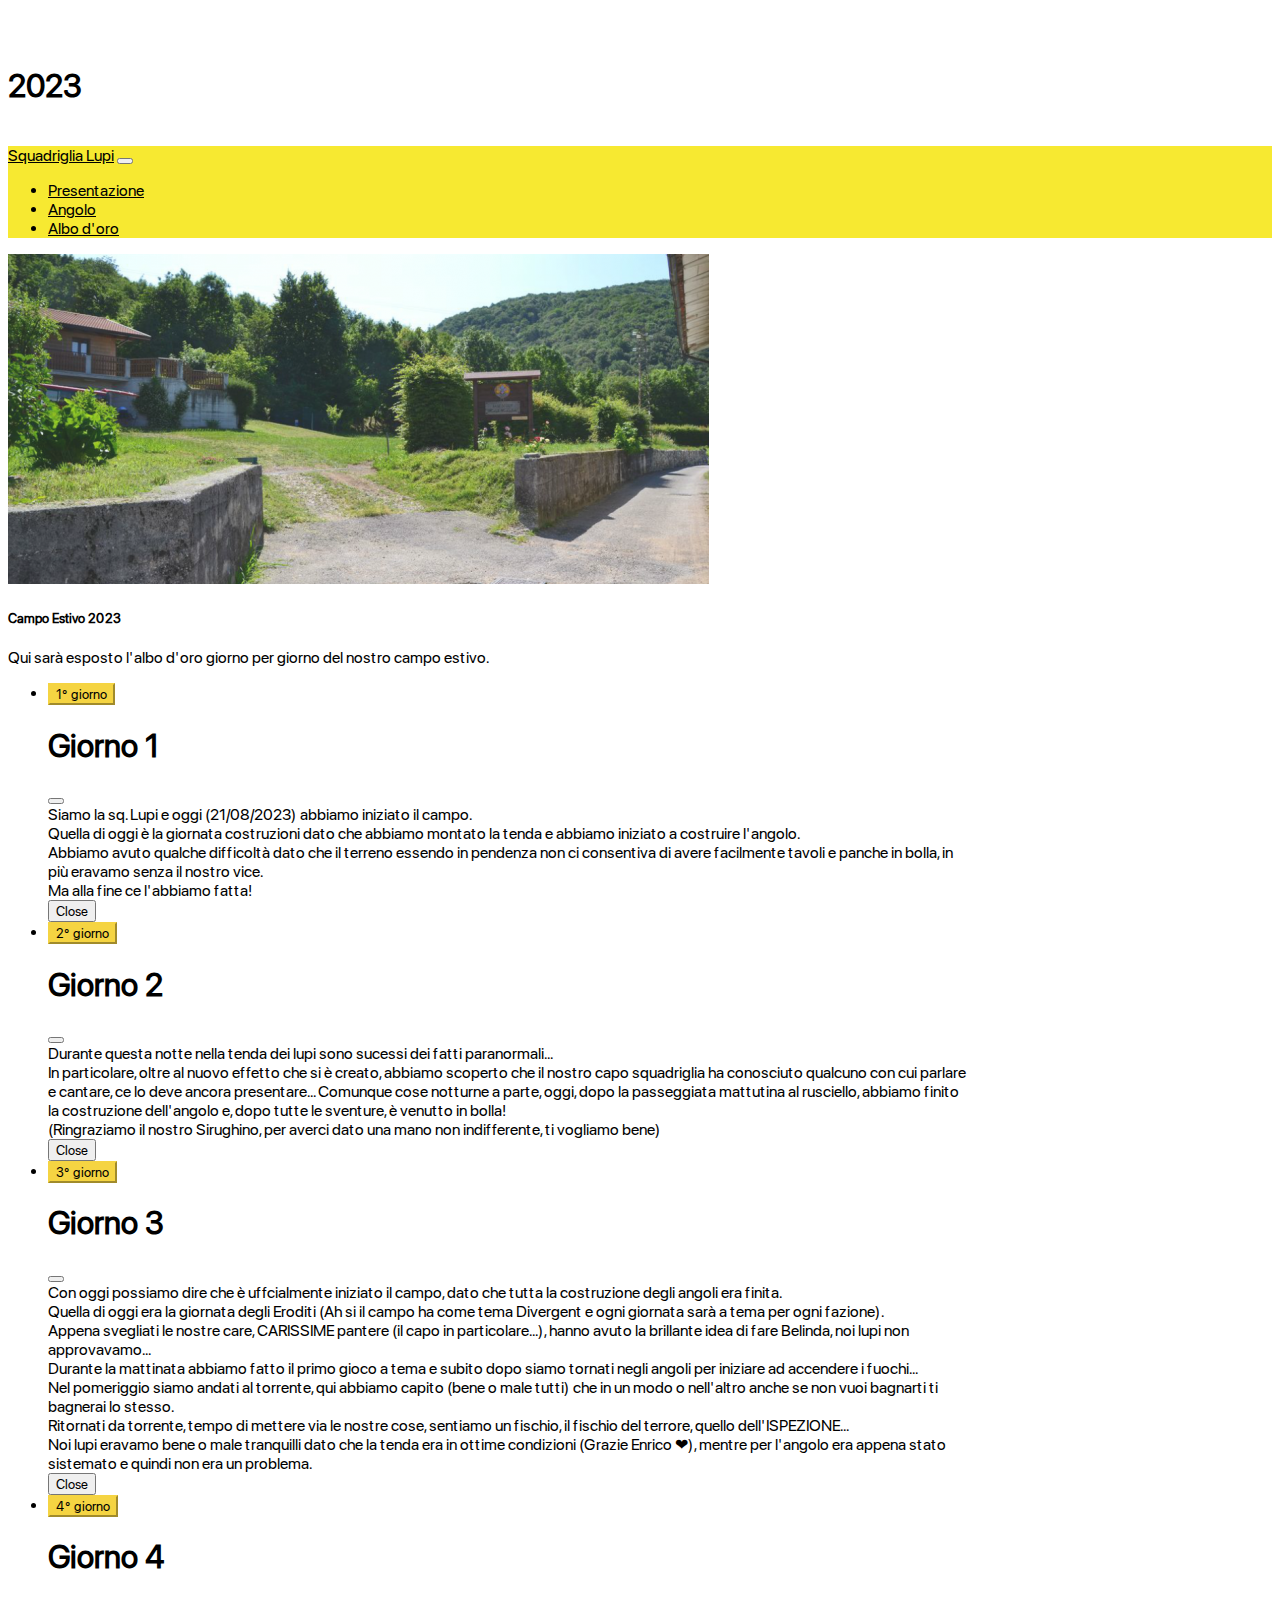
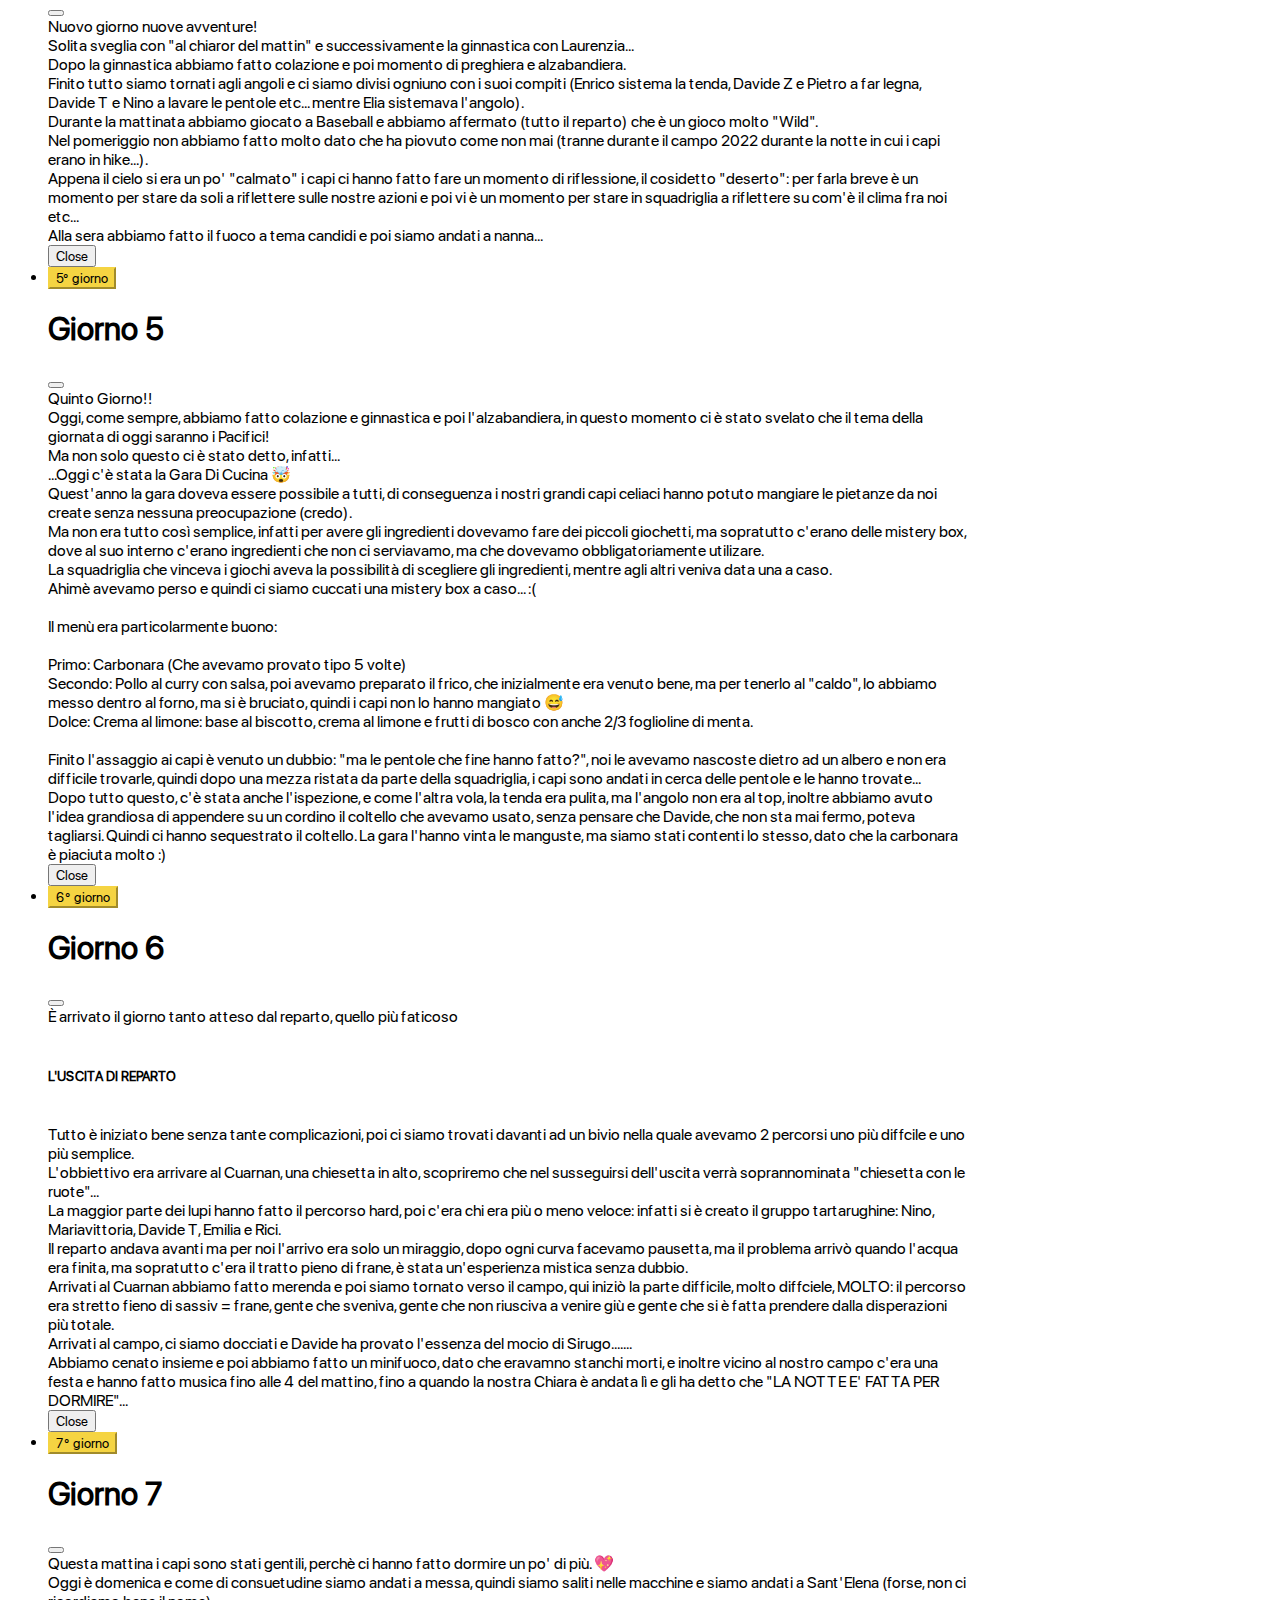
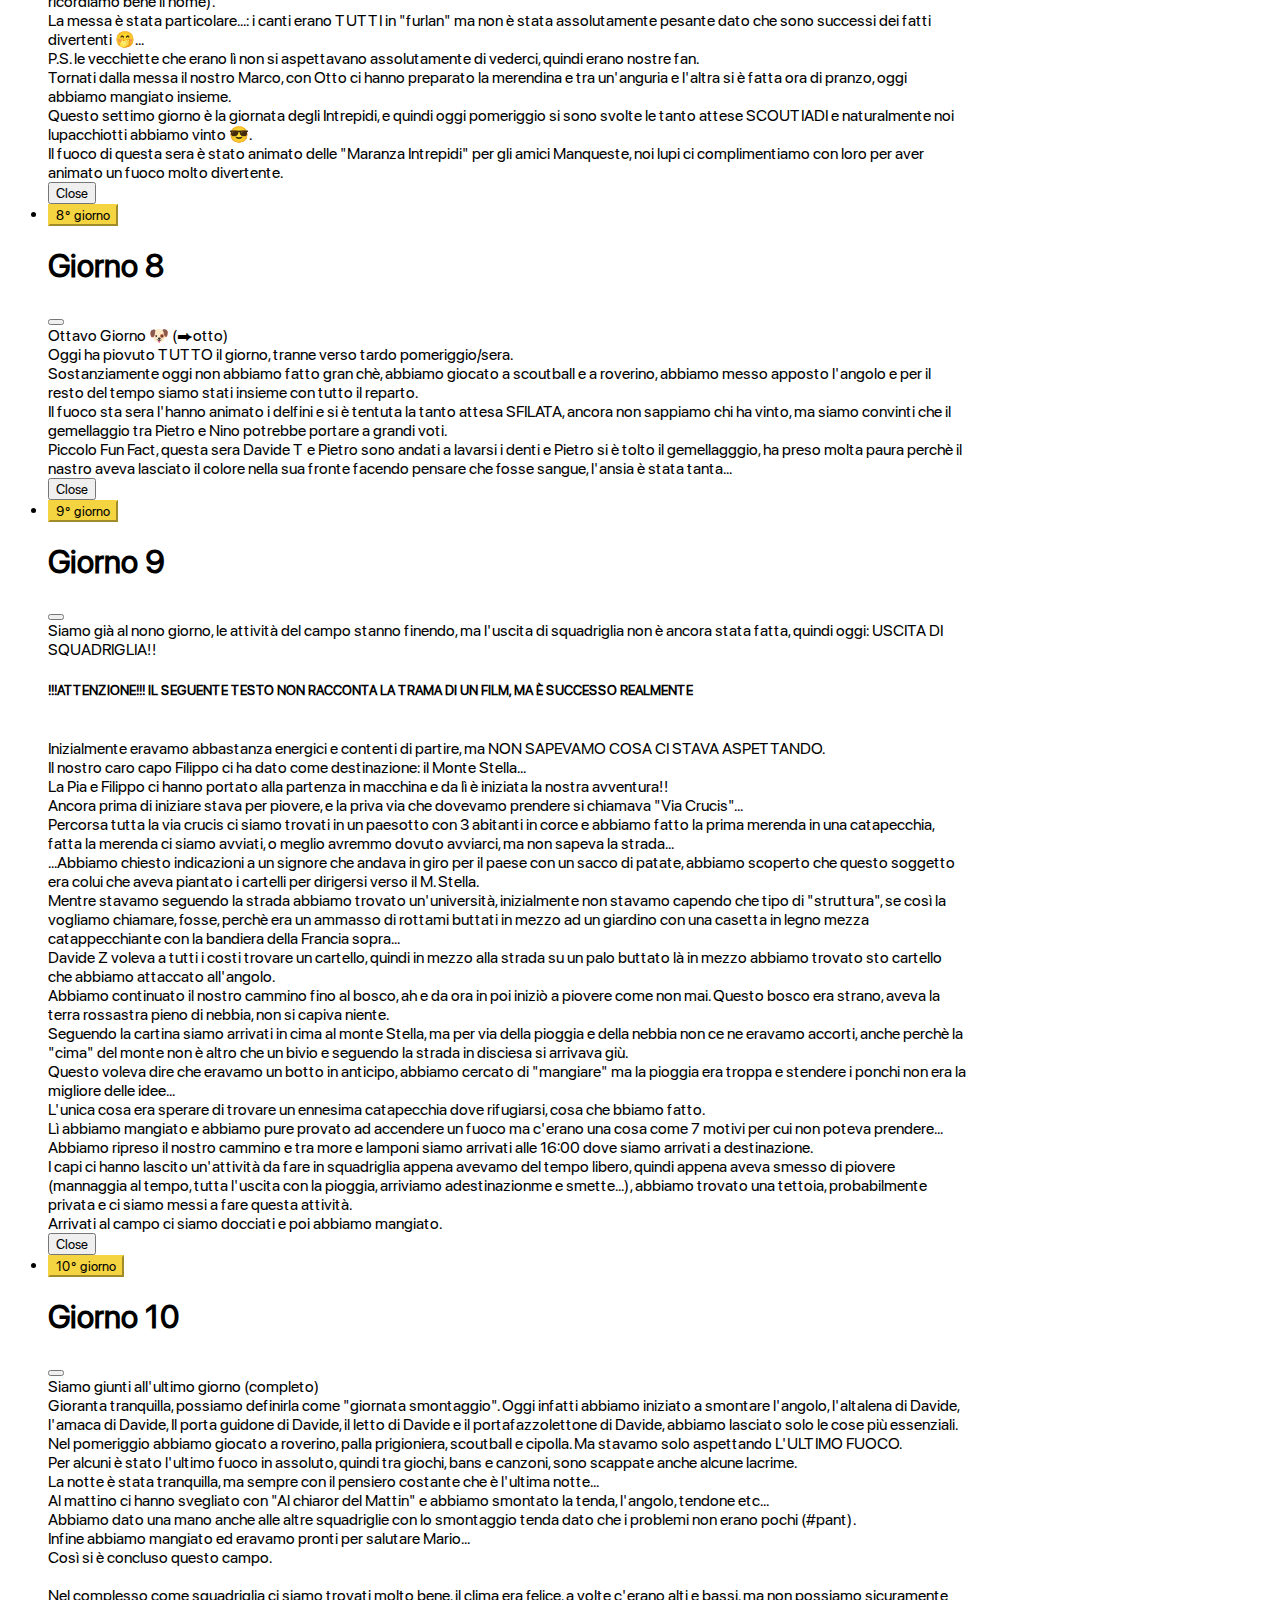
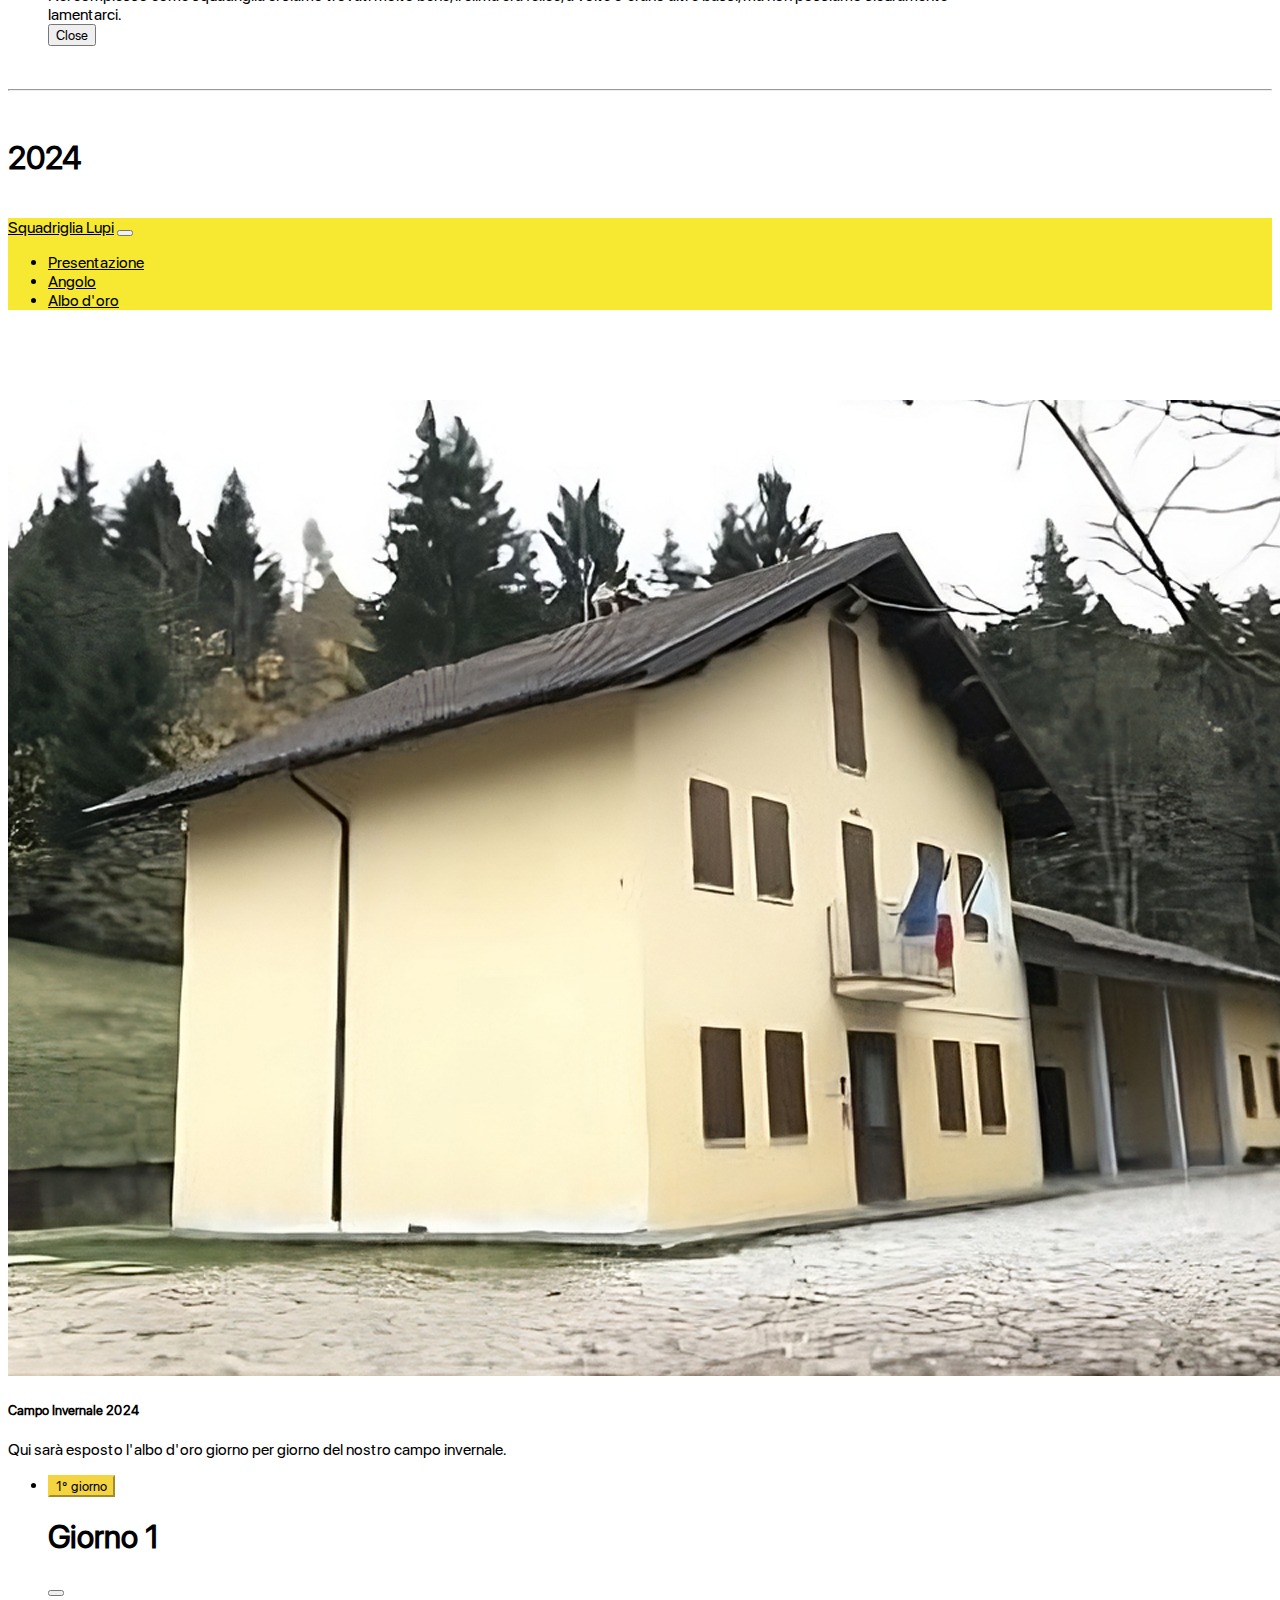
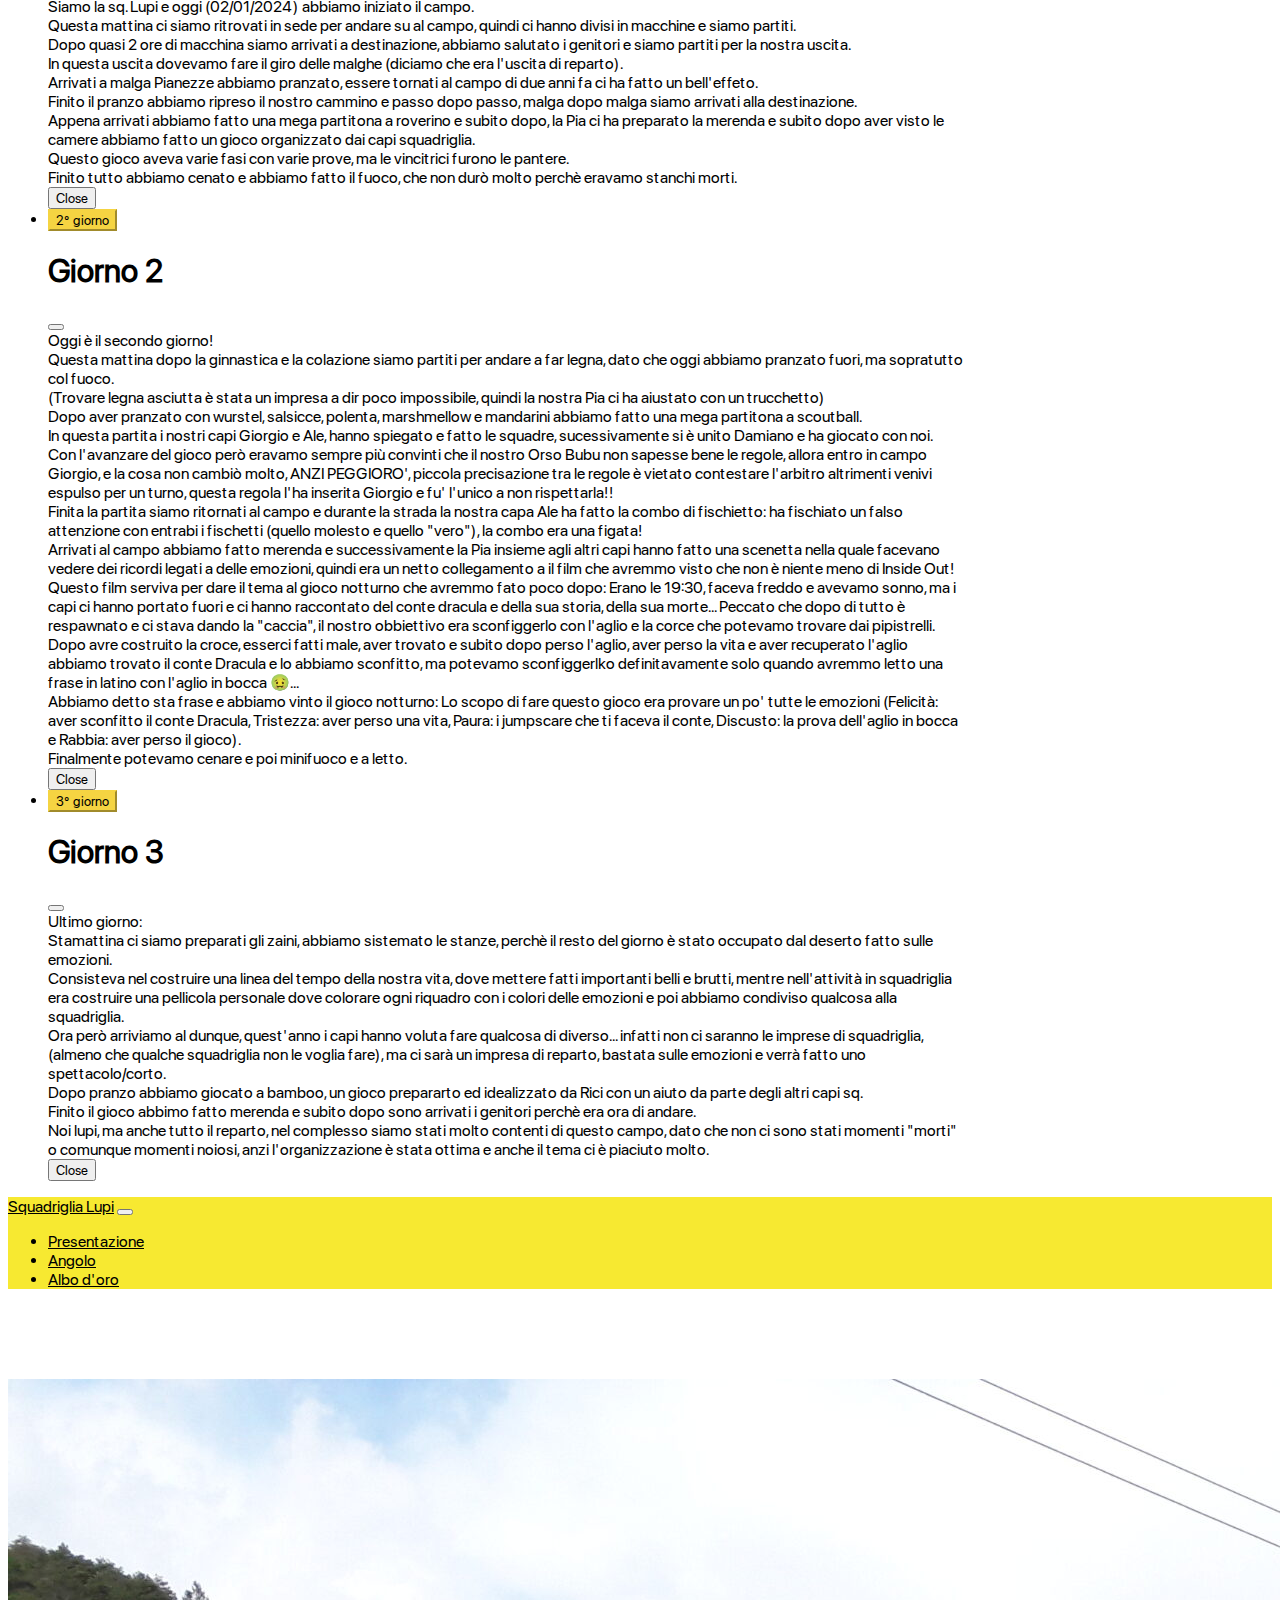
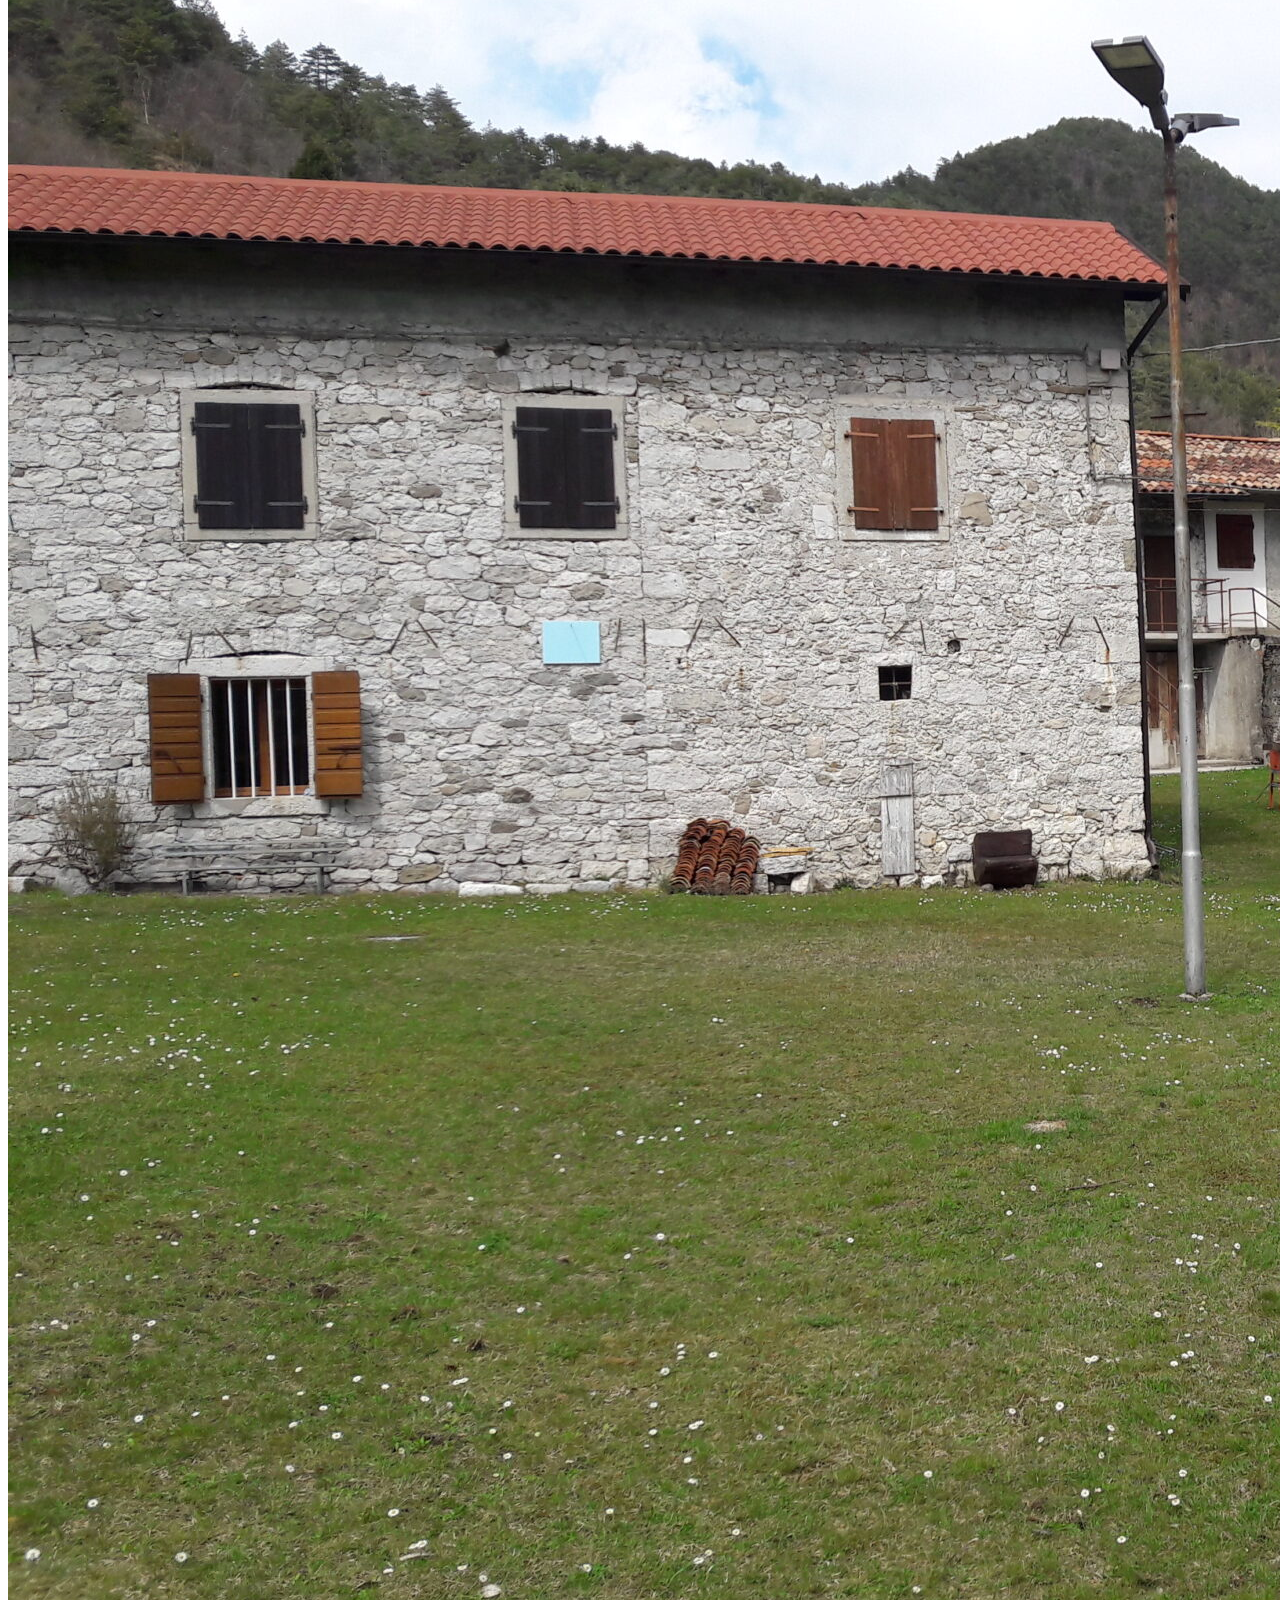
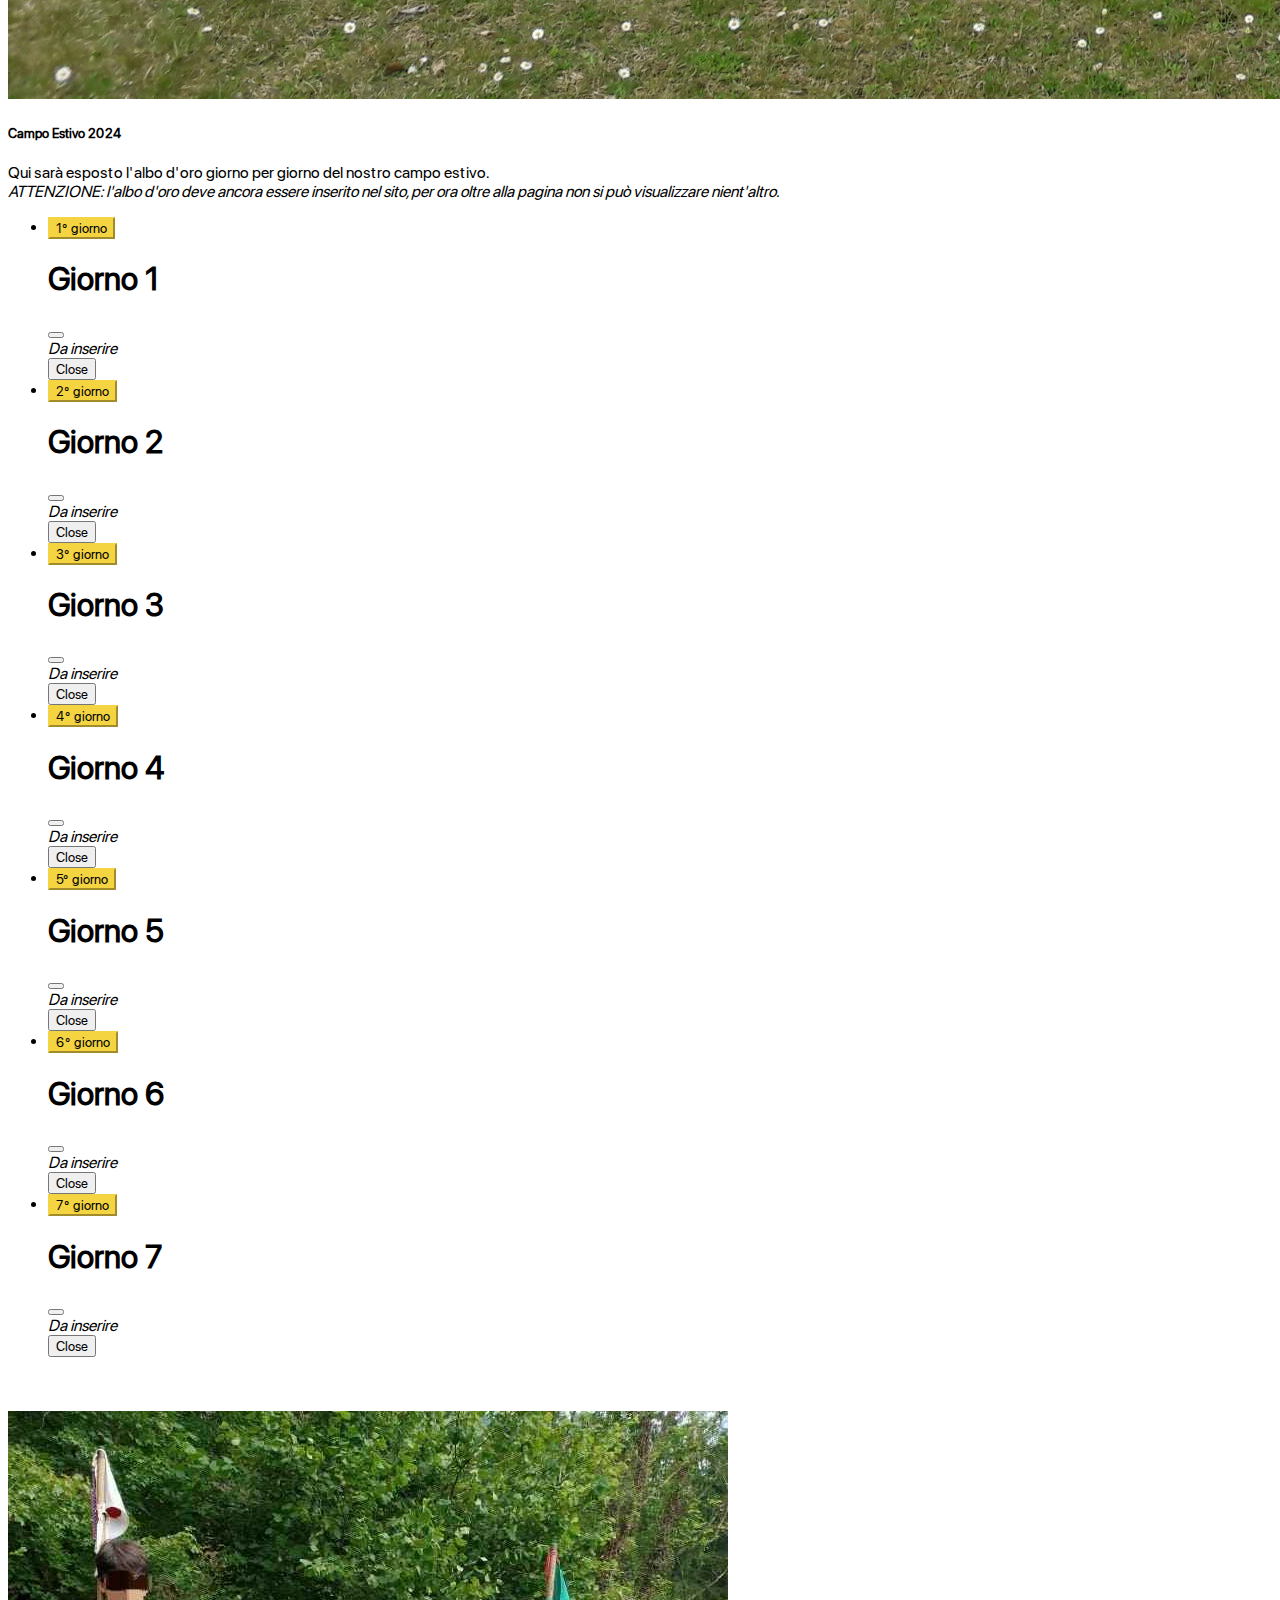
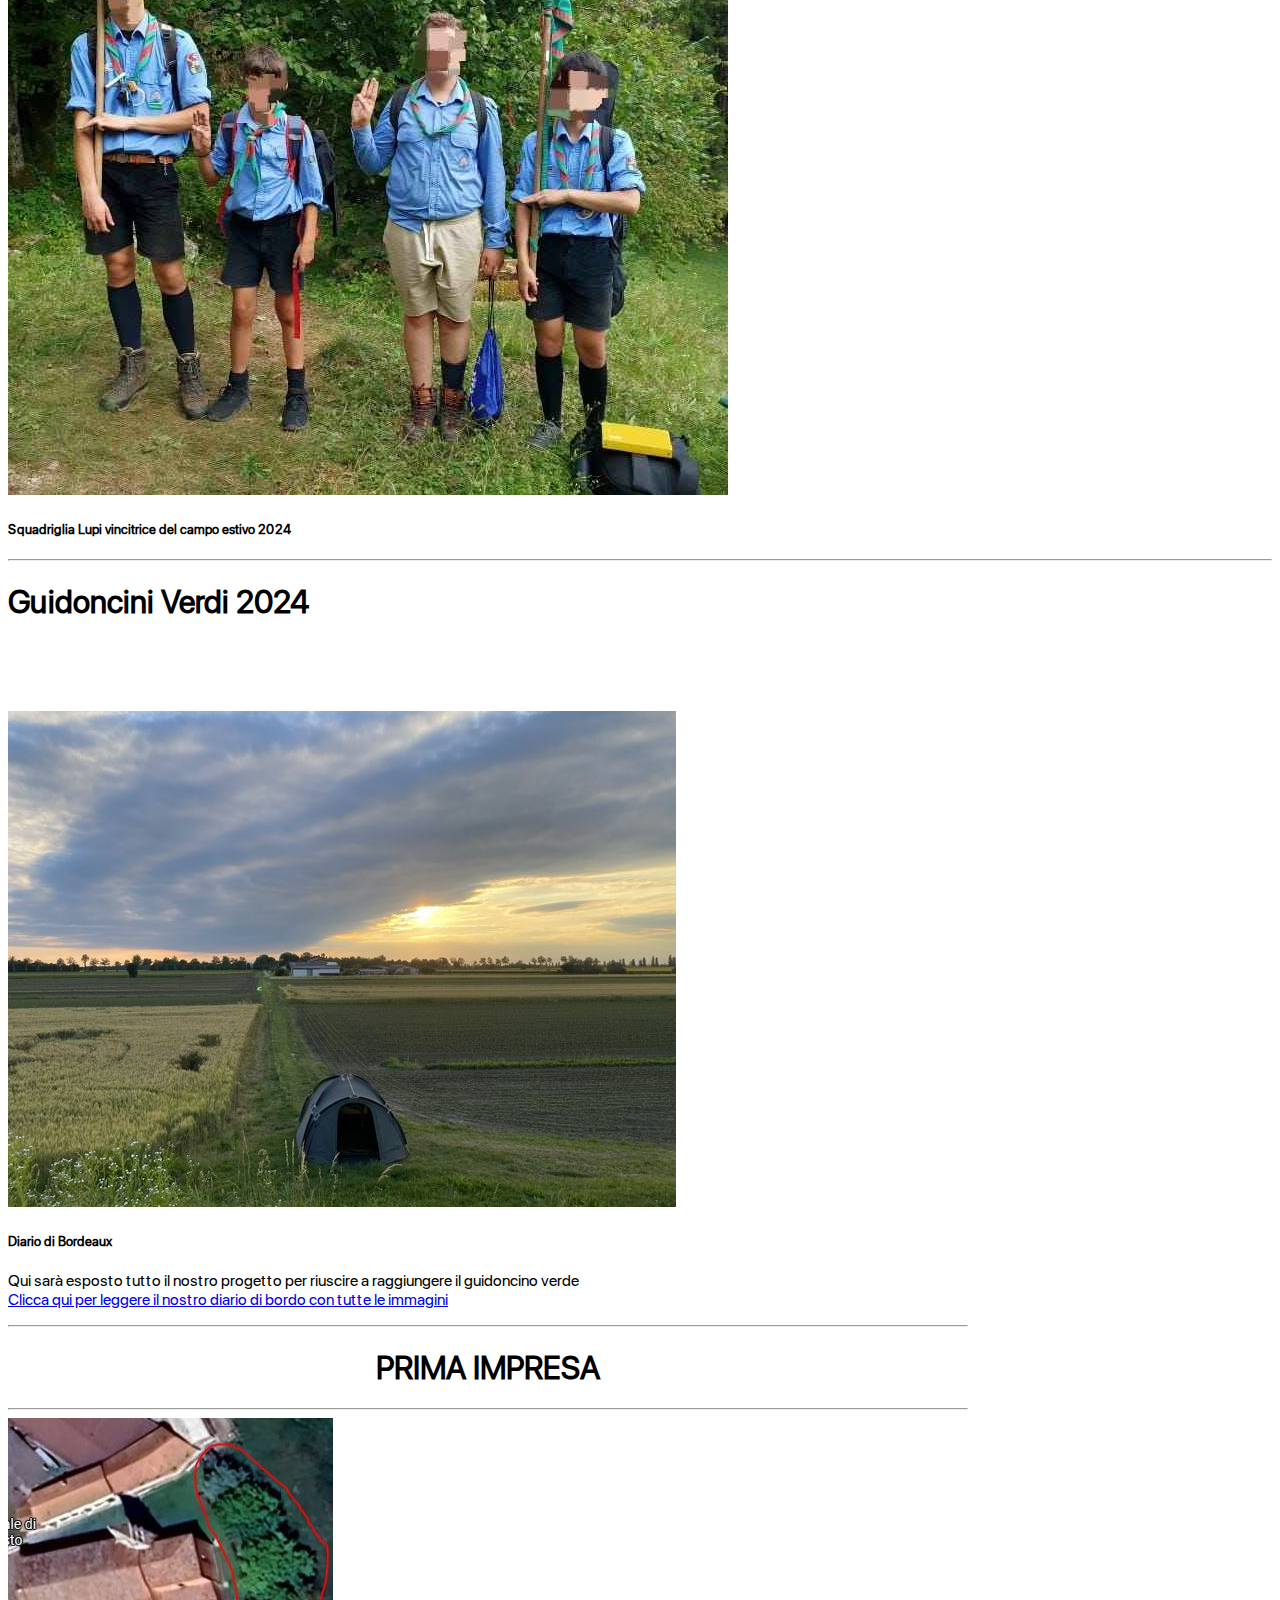
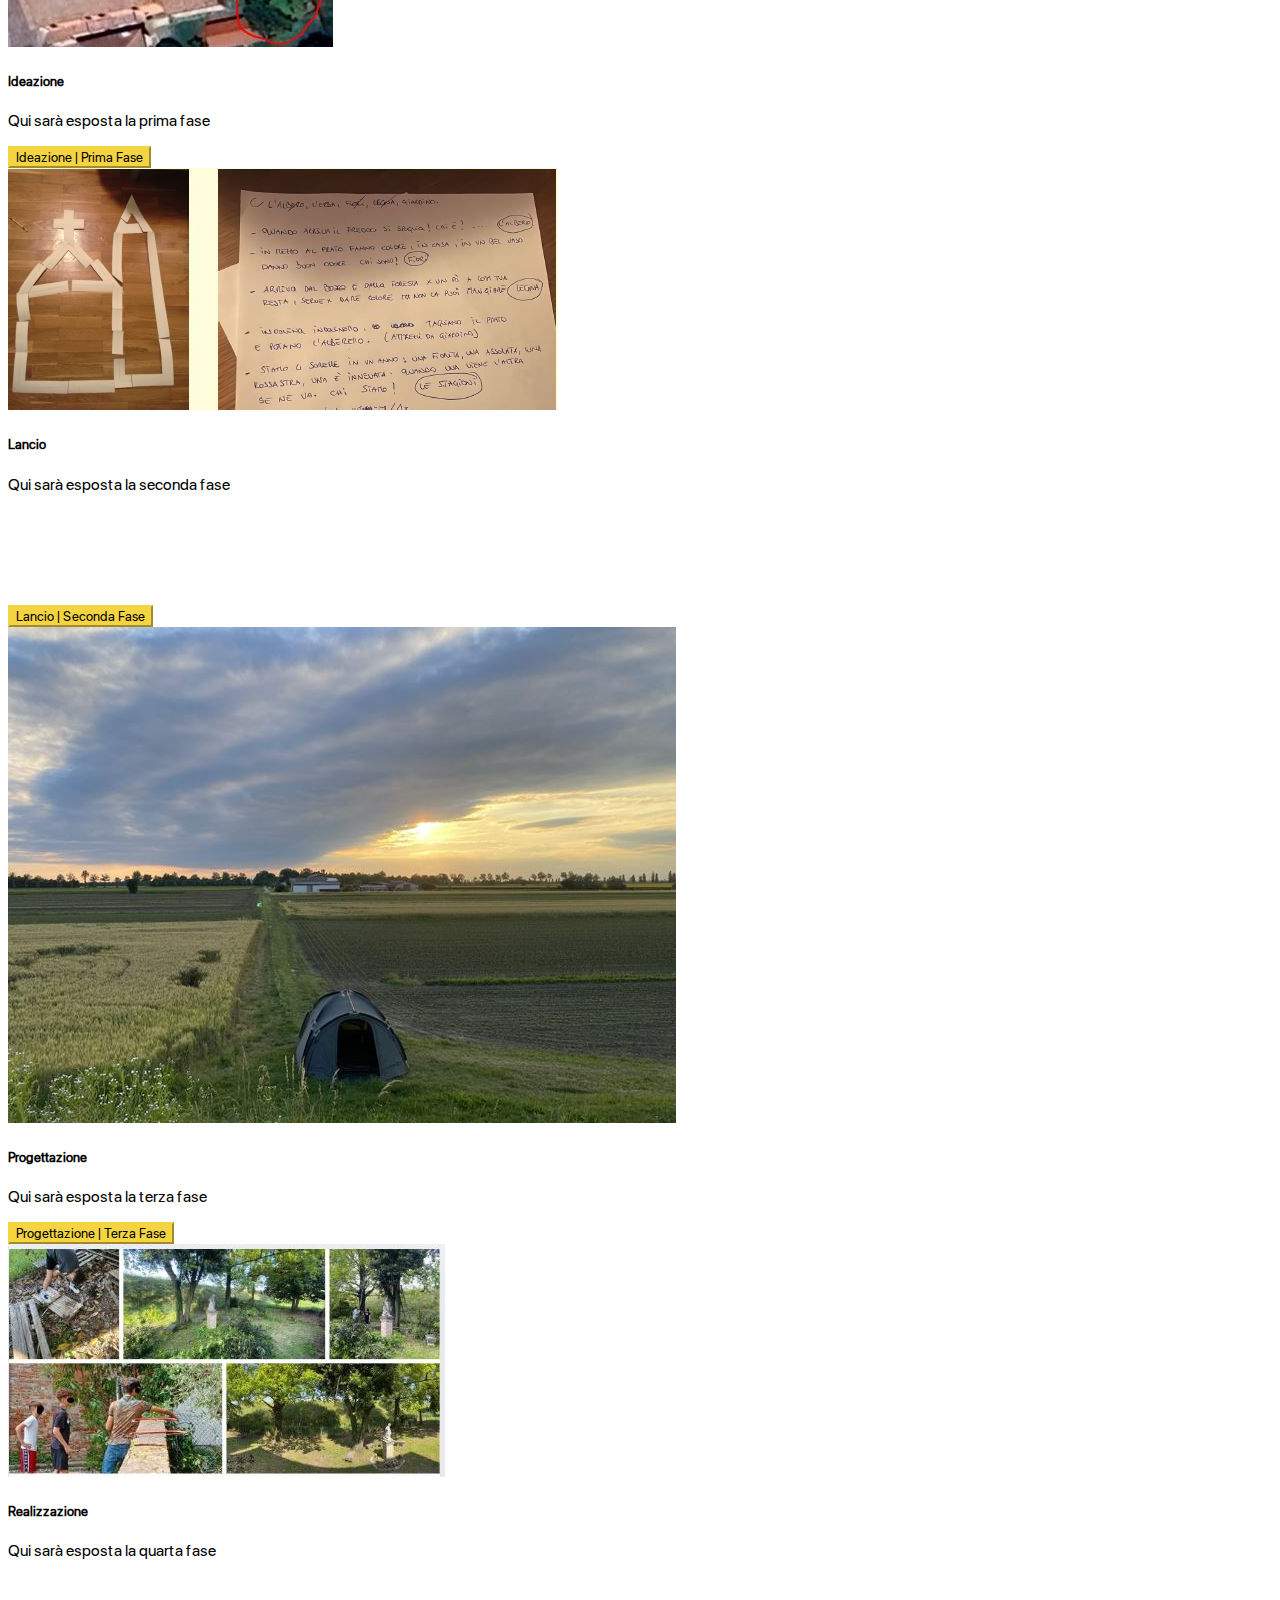
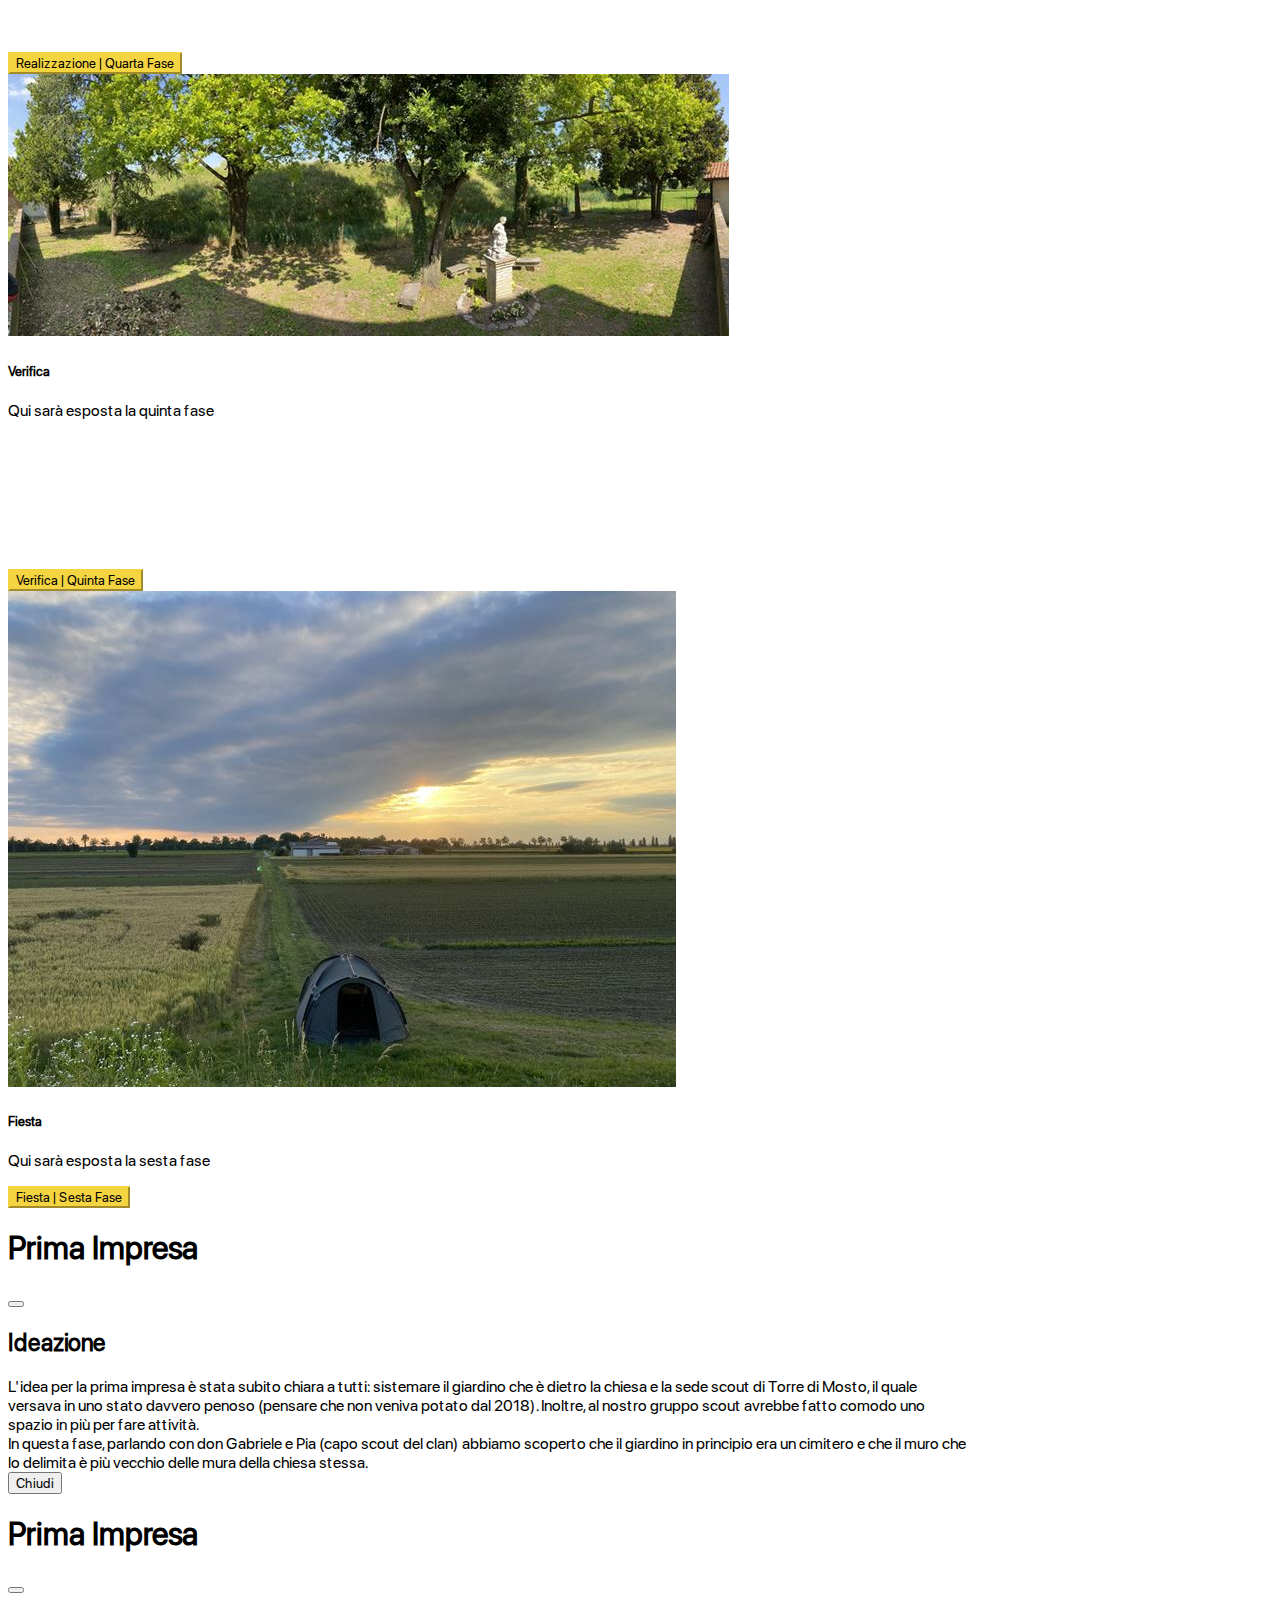
==== commit 482f9664: "Add files via upload" ====
--- a/pages/albo.html
+++ b/pages/albo.html
@@ -3,16 +3,16 @@
 
 
 
-</h5 class= "text1">
+  </h5 class= "text1">
   <br>
-     <div id="corpo3" class="container">
-     <br>
-     <div class="text-center">
+      <div id="corpo3" class="container">
+      <br>
+      <div class="text-center">
       <h1 class="font1">
         <b>2023</b>
       </h1><br>
     </div>
-<head>
+  <head>
   <meta charset="UTF-8">
   <meta http-equiv="X-UA-Compatible" content="IE=edge">
   <meta name="viewport" content="width=device-width, initial-scale=1.0">
@@ -24,10 +24,10 @@
     crossorigin="anonymous"></script>
   <link rel="stylesheet" href="../css/uni.css">
   <link rel="stylesheet" href="../css/albo.css">
-</head>
-</div>
-
-<body class="body">
+  </head>
+  </div>
+
+  <body class="body">
   <nav class="navbar navbar-expand-lg navbar-light fixed-top navbar-custom">
     <div class="container-fluid">
       <a class="navbar-brand" href="#">Squadriglia Lupi</a>
@@ -50,7 +50,7 @@
       </div>
     </div>
   </nav>
-  <div id="corpo" class="container">
+  <div id="corpo4" class="container">
     <div class="card" style="max-width: 60rem;">
       <img src="..\images\campo.jpg" class="card-img-top"
         alt="...">
@@ -221,26 +221,26 @@
                   <br>
                   Ma non era tutto così semplice, infatti per avere gli ingredienti dovevamo fare dei piccoli giochetti, ma sopratutto c'erano delle mistery box, dove al suo interno c'erano ingredienti che non ci serviavamo, ma che dovevamo obbligatoriamente utilizare.
                   <br>
-                 La squadriglia che vinceva i giochi aveva la possibilità di scegliere gli ingredienti, mentre agli altri veniva data una a caso. 
-                 <br>
-                 Ahimè avevamo perso e quindi ci siamo cuccati una mistery box a caso... :(
-                  <br>
-                  <br>
-                 Il menù era particolarmente buono:
-                 <br>
-                  <br>
-                 Primo: Carbonara (Che avevamo provato tipo 5 volte)
-                 <br>
-                 Secondo: Pollo al curry con salsa, poi avevamo preparato il frico, che inizialmente era venuto bene, ma per tenerlo al "caldo", lo abbiamo messo dentro al forno, ma si è bruciato, quindi i capi non lo hanno mangiato 😅
-                 <br>
-                 Dolce: Crema al limone: base al biscotto, crema al limone e frutti di bosco con anche 2/3 foglioline di menta.
-                 <br>
-                 <br>
-                 Finito l'assaggio ai capi è venuto un dubbio: "ma le pentole che fine hanno fatto?", noi le avevamo nascoste dietro ad un albero e non era difficile trovarle, quindi dopo una mezza ristata da parte della squadriglia, i capi sono andati in cerca delle pentole e le hanno trovate...
-                 <br>
-                 Dopo tutto questo, c'è stata anche l'ispezione, e come l'altra vola, la tenda era pulita, ma l'angolo non era al top, inoltre abbiamo avuto l'idea grandiosa di appendere su un cordino il coltello che avevamo usato, senza pensare che Davide, che non sta mai fermo, poteva tagliarsi. 
-                 Quindi ci hanno sequestrato il coltello.
-                 La gara l'hanno vinta le manguste, ma siamo stati contenti lo stesso, dato che la carbonara è piaciuta molto :) 
+                  La squadriglia che vinceva i giochi aveva la possibilità di scegliere gli ingredienti, mentre agli altri veniva data una a caso. 
+                  <br>
+                  Ahimè avevamo perso e quindi ci siamo cuccati una mistery box a caso... :(
+                  <br>
+                  <br>
+                  Il menù era particolarmente buono:
+                  <br>
+                  <br>
+                  Primo: Carbonara (Che avevamo provato tipo 5 volte)
+                  <br>
+                  Secondo: Pollo al curry con salsa, poi avevamo preparato il frico, che inizialmente era venuto bene, ma per tenerlo al "caldo", lo abbiamo messo dentro al forno, ma si è bruciato, quindi i capi non lo hanno mangiato 😅
+                  <br>
+                  Dolce: Crema al limone: base al biscotto, crema al limone e frutti di bosco con anche 2/3 foglioline di menta.
+                  <br>
+                  <br>
+                  Finito l'assaggio ai capi è venuto un dubbio: "ma le pentole che fine hanno fatto?", noi le avevamo nascoste dietro ad un albero e non era difficile trovarle, quindi dopo una mezza ristata da parte della squadriglia, i capi sono andati in cerca delle pentole e le hanno trovate...
+                  <br>
+                  Dopo tutto questo, c'è stata anche l'ispezione, e come l'altra vola, la tenda era pulita, ma l'angolo non era al top, inoltre abbiamo avuto l'idea grandiosa di appendere su un cordino il coltello che avevamo usato, senza pensare che Davide, che non sta mai fermo, poteva tagliarsi. 
+                  Quindi ci hanno sequestrato il coltello.
+                  La gara l'hanno vinta le manguste, ma siamo stati contenti lo stesso, dato che la carbonara è piaciuta molto :) 
                 </div>
                 <div class="modal-footer">
                   <button type="button" class="btn btn-secondary" data-bs-dismiss="modal">Close</button>
@@ -264,24 +264,24 @@
                   <button type="button" class="btn-close" data-bs-dismiss="modal" aria-label="Close"></button>
                 </div>
                 <div class="modal-body">
-                 È arrivato il giorno tanto atteso dal reparto, quello più faticoso
-                 <br>
-                 <br>
-                 <h5> L'USCITA DI REPARTO</h5>
-                 <br>
-                 Tutto è iniziato bene senza tante complicazioni, poi ci siamo trovati davanti ad un bivio nella quale avevamo 2 percorsi uno più diffcile e uno più semplice.
-                 <br>
-                 L'obbiettivo era arrivare al Cuarnan, una chiesetta in alto, scopriremo che nel susseguirsi dell'uscita verrà soprannominata "chiesetta con le ruote"...
-                 <br>
-                 La maggior parte dei lupi hanno fatto il percorso hard, poi c'era chi era più o meno veloce: infatti si è creato il gruppo tartarughine: Nino, Mariavittoria, Davide T, Emilia e Rici.
-                 <br>
-                 Il reparto andava avanti ma per noi l'arrivo era solo un miraggio, dopo ogni curva  facevamo pausetta, ma il problema arrivò quando l'acqua era finita, ma sopratutto c'era il tratto pieno di frane, è stata un'esperienza mistica senza dubbio.
-                 <br>
-                 Arrivati al Cuarnan abbiamo fatto merenda e poi siamo tornato verso il campo, qui iniziò la parte difficile, molto diffciele, MOLTO: il percorso era stretto fieno di sassiv = frane, gente che sveniva, gente che non riusciva a venire giù e gente che si è fatta prendere dalla disperazioni più totale.
-                 <br>
-                 Arrivati al campo, ci siamo docciati e Davide ha provato l'essenza del mocio di Sirugo.......
-                 <br>
-                 Abbiamo cenato insieme e poi abbiamo fatto un minifuoco, dato che eravamno stanchi morti, e inoltre vicino al nostro campo c'era una festa e hanno fatto musica fino alle 4 del mattino, fino a quando la nostra Chiara è andata lì e gli ha detto che "LA NOTTE E' FATTA PER DORMIRE"...
+                  È arrivato il giorno tanto atteso dal reparto, quello più faticoso
+                  <br>
+                  <br>
+                  <h5> L'USCITA DI REPARTO</h5>
+                  <br>
+                  Tutto è iniziato bene senza tante complicazioni, poi ci siamo trovati davanti ad un bivio nella quale avevamo 2 percorsi uno più diffcile e uno più semplice.
+                  <br>
+                  L'obbiettivo era arrivare al Cuarnan, una chiesetta in alto, scopriremo che nel susseguirsi dell'uscita verrà soprannominata "chiesetta con le ruote"...
+                  <br>
+                  La maggior parte dei lupi hanno fatto il percorso hard, poi c'era chi era più o meno veloce: infatti si è creato il gruppo tartarughine: Nino, Mariavittoria, Davide T, Emilia e Rici.
+                  <br>
+                  Il reparto andava avanti ma per noi l'arrivo era solo un miraggio, dopo ogni curva  facevamo pausetta, ma il problema arrivò quando l'acqua era finita, ma sopratutto c'era il tratto pieno di frane, è stata un'esperienza mistica senza dubbio.
+                  <br>
+                  Arrivati al Cuarnan abbiamo fatto merenda e poi siamo tornato verso il campo, qui iniziò la parte difficile, molto diffciele, MOLTO: il percorso era stretto fieno di sassiv = frane, gente che sveniva, gente che non riusciva a venire giù e gente che si è fatta prendere dalla disperazioni più totale.
+                  <br>
+                  Arrivati al campo, ci siamo docciati e Davide ha provato l'essenza del mocio di Sirugo.......
+                  <br>
+                  Abbiamo cenato insieme e poi abbiamo fatto un minifuoco, dato che eravamno stanchi morti, e inoltre vicino al nostro campo c'era una festa e hanno fatto musica fino alle 4 del mattino, fino a quando la nostra Chiara è andata lì e gli ha detto che "LA NOTTE E' FATTA PER DORMIRE"...
                 </div>
                 <div class="modal-footer">
                   <button type="button" class="btn btn-secondary" data-bs-dismiss="modal">Close</button>
@@ -376,7 +376,7 @@
                 <div class="modal-body">
                   Siamo già al nono giorno, le attività del campo stanno finendo, ma l'uscita di squadriglia non è ancora stata fatta, quindi oggi: USCITA DI SQUADRIGLIA!!
                   <br>
-                 <h5> !!!ATTENZIONE!!! IL SEGUENTE TESTO NON RACCONTA LA TRAMA DI UN FILM, MA È SUCCESSO REALMENTE</h5>
+                  <h5> !!!ATTENZIONE!!! IL SEGUENTE TESTO NON RACCONTA LA TRAMA DI UN FILM, MA È SUCCESSO REALMENTE</h5>
                   <br>
                   Inizialmente eravamo abbastanza energici e contenti di partire, ma NON SAPEVAMO COSA CI STAVA ASPETTANDO.
                   <br>
@@ -465,15 +465,16 @@
     </div>
   </h5 class= "text1">
   <br>
-     <div id="corpo4" class="container">
-     <br>
-     <div class="text-center">
+  <hr>
+      <div id="corpo4" class="container">
+      <br>
+      <div class="text-center">
       <h1 class="font1">
-        2024
+        <b>2024</b>
       </h1><br>
-</div>
-
-<head>
+  </div>
+
+  <head>
   <meta charset="UTF-8">
   <meta http-equiv="X-UA-Compatible" content="IE=edge">
   <meta name="viewport" content="width=device-width, initial-scale=1.0">
@@ -485,9 +486,9 @@
     crossorigin="anonymous"></script>
   <link rel="stylesheet" href="../css/uni.css">
   <link rel="stylesheet" href="../css/albo.css">
-</head>
-
-<body class="body">
+  </head>
+
+  <body class="body">
   <nav class="navbar navbar-expand-lg navbar-light fixed-top navbar-custom">
     <div class="container-fluid">
       <a class="navbar-brand" href="#">Squadriglia Lupi</a>
@@ -643,12 +644,12 @@
         </li>
   </div>
 
-  
-</body>
-
-<!DOCTYPE html>
-<html lang="it">
-<head>
+
+  </body>
+
+  <!DOCTYPE html>
+  <html lang="it">
+  <head>
     <meta charset="UTF-8">
     <meta http-equiv="X-UA-Compatible" content="IE=edge">
     <meta name="viewport" content="width=device-width, initial-scale=1.0">
@@ -660,9 +661,9 @@
             crossorigin="anonymous"></script>
     <link rel="stylesheet" href="../css/uni.css">
     <link rel="stylesheet" href="../css/albo.css">
-</head>
-
-<body class="body">
+  </head>
+
+  <body class="body">
     <nav class="navbar navbar-expand-lg navbar-light fixed-top navbar-custom">
         <div class="container-fluid">
             <a class="navbar-brand" href="#">Squadriglia Lupi</a>
@@ -704,7 +705,7 @@
                     </button>
                     <!-- Modal 1 -->
                     <div class="modal fade" id="modalGiorno1E24" data-bs-backdrop="static" data-bs-keyboard="false" tabindex="-1"
-                         aria-labelledby="staticBackdropLabel1" aria-hidden="true">
+                          aria-labelledby="staticBackdropLabel1" aria-hidden="true">
                         <div class="modal-dialog">
                             <div class="modal-content">
                                 <div class="modal-header">
@@ -729,7 +730,7 @@
                     </button>
                     <!-- Modal 2 -->
                     <div class="modal fade" id="modalGiorno2E24" data-bs-backdrop="static" data-bs-keyboard="false" tabindex="-1"
-                         aria-labelledby="staticBackdropLabel2" aria-hidden="true">
+                          aria-labelledby="staticBackdropLabel2" aria-hidden="true">
                         <div class="modal-dialog">
                             <div class="modal-content">
                                 <div class="modal-header">
@@ -754,7 +755,7 @@
                     </button>
                     <!-- Modal 3 -->
                     <div class="modal fade" id="modalGiorno3E24" data-bs-backdrop="static" data-bs-keyboard="false" tabindex="-1"
-                         aria-labelledby="staticBackdropLabel3" aria-hidden="true">
+                          aria-labelledby="staticBackdropLabel3" aria-hidden="true">
                         <div class="modal-dialog">
                             <div class="modal-content">
                                 <div class="modal-header">
@@ -779,7 +780,7 @@
                     </button>
                     <!-- Modal 4 -->
                     <div class="modal fade" id="modalGiorno4E24" data-bs-backdrop="static" data-bs-keyboard="false" tabindex="-1"
-                         aria-labelledby="staticBackdropLabel4" aria-hidden="true">
+                          aria-labelledby="staticBackdropLabel4" aria-hidden="true">
                         <div class="modal-dialog">
                             <div class="modal-content">
                                 <div class="modal-header">
@@ -804,7 +805,7 @@
                     </button>
                     <!-- Modal 5 -->
                     <div class="modal fade" id="modalGiorno5E24" data-bs-backdrop="static" data-bs-keyboard="false" tabindex="-1"
-                         aria-labelledby="staticBackdropLabel5" aria-hidden="true">
+                          aria-labelledby="staticBackdropLabel5" aria-hidden="true">
                         <div class="modal-dialog">
                             <div class="modal-content">
                                 <div class="modal-header">
@@ -829,7 +830,7 @@
                     </button>
                     <!-- Modal 6 -->
                     <div class="modal fade" id="modalGiorno6E24" data-bs-backdrop="static" data-bs-keyboard="false" tabindex="-1"
-                         aria-labelledby="staticBackdropLabel6" aria-hidden="true">
+                          aria-labelledby="staticBackdropLabel6" aria-hidden="true">
                         <div class="modal-dialog">
                             <div class="modal-content">
                                 <div class="modal-header">
@@ -854,7 +855,7 @@
                     </button>
                     <!-- Modal 7 -->
                     <div class="modal fade" id="modalGiorno7E24" data-bs-backdrop="static" data-bs-keyboard="false" tabindex="-1"
-                         aria-labelledby="staticBackdropLabel7" aria-hidden="true">
+                          aria-labelledby="staticBackdropLabel7" aria-hidden="true">
                         <div class="modal-dialog">
                             <div class="modal-content">
                                 <div class="modal-header">
@@ -874,15 +875,690 @@
             </ul>
         </div>
     </div>
-
-    <div id="corpo" class="container">
-      <div class="card" style="max-width: 60rem;">
-        <img src="..\images\lupiwin.jpg" class="card-img-top"
-          alt="...">
+  <!DOCTYPE html>
+  <html lang="it">
+
+  <br>
+  <br>
+
+  <head>
+    <meta charset="UTF-8">
+    <meta http-equiv="X-UA-Compatible" content="IE=edge">
+    <meta name="viewport" content="width=device-width, initial-scale=1.0">
+    <title>Squadriglia Lupi</title>
+    <link href="https://cdn.jsdelivr.net/npm/bootstrap@5.1.3/dist/css/bootstrap.min.css" rel="stylesheet"
+          integrity="sha384-1BmE4kWBq78iYhFldvKuhfTAU6auU8tT94WrHftjDbrCEXSU1oBoqyl2QvZ6jIW3" crossorigin="anonymous">
+    <script src="https://cdn.jsdelivr.net/npm/bootstrap@5.1.3/dist/js/bootstrap.bundle.min.js"
+            integrity="sha384-ka7Sk0Gln4gmtz2MlQnikT1wXgYsOg+OMhuP+IlRH9sENBO0LRn5q+8nbTov4+1p"
+            crossorigin="anonymous"></script>
+    <link rel="stylesheet" href="../css/uni.css">
+    <link rel="stylesheet" href="../css/albo.css">
+  </head>
+  <body>
+  <div id="corpo3" class="container">
+    <div class="card" style="max-width: 60rem;">
+      <img src="..\images\lupiwin.jpg" class="card-img-top"
+        alt="...">
+      <div class="card-body">
+        <h5 class="card-title">Squadriglia Lupi vincitrice del campo estivo 2024</h5>
+      </div>
+    </div>
+  </div>
+  <hr>
+  <div class="container text-center mt-5">
+    <h1><b>Guidoncini Verdi 2024</b></h1>
+  </div>
+
+  <div id="corpo" class="container">
+    <div class="card" style="max-width: 60rem;">
+      <img src="../images/GV24.JPG" class="card-img-top"
+        alt="...">
+      <div class="card-body">
+        <h5 class="card-title">Diario di Bordeaux</h5>
+        <p class="card-text">Qui sarà esposto tutto il nostro progetto per riuscire a raggiungere il guidoncino verde
+          <br>
+          <a href="https://acrobat.adobe.com/id/urn:aaid:sc:EU:7a2815a6-d76a-4e25-bd81-3218d9a731b3">Clicca qui per leggere il nostro diario di bordo con tutte le immagini</a>
+        </p>
+      </div>
+  <hr>
+    <h1 style="text-align: center;"><b>PRIMA IMPRESA</b></h1>
+  <hr>
+  <div class="row">
+    <!-- Prima Card -->
+    <div class="col-md-6">
+      <div class="card" style="width: 100%;">
+        <img src="../images/ideazione.JPG" class="card-img-top" alt="Ideazione">
         <div class="card-body">
-          <h5 class="card-title">Squadriglia Lupi vincitrice del campo estivo 2024</h5>
-
+          <h5 class="card-title"><b>Ideazione</b></h5>
+          <p class="card-text">Qui sarà esposta la prima fase</p>
+          <button type="button" class="btn btn-primary" data-bs-toggle="modal" data-bs-target="#modalPrimaFase">
+            Ideazione | Prima Fase
+          </button>
+        </div>
+      </div>
+    </div>
+  
+    <!-- Seconda Card -->
+    <div class="col-md-6">
+      <div class="card" style="width: 100%;">
+        <img src="../images/lancio.JPG" class="card-img-top" alt="Lancio">
+        <div class="card-body">
+          <h5 class="card-title"><b>Lancio</b></h5>
+          <p class="card-text">Qui sarà esposta la seconda fase</p>
+          <br>
+          <br>
+          <br>
+          <br>
+          <br>
+          <button type="button" class="btn btn-primary" data-bs-toggle="modal" data-bs-target="#modalSecondaFase">
+            Lancio | Seconda Fase
+          </button>
+        </div>
+      </div>
+    </div>
+  
+    <!-- Terza Card -->
+    <div class="col-md-6">
+      <div class="card" style="width: 100%;">
+        <img src="../images/GV24.JPG" class="card-img-top" alt="Progettazione">
+        <div class="card-body">
+          <h5 class="card-title"><b>Progettazione</b></h5>
+          <p class="card-text">Qui sarà esposta la terza fase</p>
+          <button type="button" class="btn btn-primary" data-bs-toggle="modal" data-bs-target="#modalTerzaFase">
+            Progettazione | Terza Fase
+          </button>
+        </div>
+      </div>
+    </div>
+  
+    <!-- Quarta Card -->
+    <div class="col-md-6">
+      <div class="card" style="width: 100%;">
+        <img src="../images/realizzazione.JPG" class="card-img-top" alt="Realizzazione">
+        <div class="card-body">
+          <h5 class="card-title"><b>Realizzazione</b></h5>
+          <p class="card-text">Qui sarà esposta la quarta fase</p>
+          <br>
+          <br>
+          <br>
+          <br>
+          <button type="button" class="btn btn-primary" data-bs-toggle="modal" data-bs-target="#modalQuartaFase">
+            Realizzazione | Quarta Fase
+          </button>
+        </div>
+      </div>
+    </div>
+  
+    <!-- Quinta Card -->
+    <div class="col-md-6">
+      <div class="card" style="width: 100%;">
+        <img src="../images/panoramica.JPG" class="card-img-top" alt="Verifica">
+        <div class="card-body">
+          <h5 class="card-title"><b>Verifica</b></h5>
+          <p class="card-text">Qui sarà esposta la quinta fase</p>
+          <br>
+          <br>
+          <br>
+          <br>
+          <br>
+          <br>
+          <br>
+          <button type="button" class="btn btn-primary" data-bs-toggle="modal" data-bs-target="#modalQuintaFase">
+            Verifica | Quinta Fase
+          </button>
+        </div>
+      </div>
+    </div>
+
+    <!-- Quinta Card -->
+    <div class="col-md-6">
+      <div class="card" style="width: 100%;">
+        <img src="../images/GV24.JPG" class="card-img-top" alt="Verifica">
+        <div class="card-body">
+          <h5 class="card-title"><b>Fiesta</b></h5>
+          <p class="card-text">Qui sarà esposta la sesta fase</p>
+          <button type="button" class="btn btn-primary" data-bs-toggle="modal" data-bs-target="#modalSestaFase">
+            Fiesta | Sesta Fase
+          </button>
+        </div>
+      </div>
+    </div>
+  </div>
+  
+  <!-- Modali -->
+  <!-- Modale Prima Impresa -->
+  <div class="modal fade" id="modalPrimaFase" data-bs-backdrop="static" data-bs-keyboard="false" tabindex="-1" aria-labelledby="modalPrimaFaseLabel" aria-hidden="true">
+    <div class="modal-dialog">
+      <div class="modal-content">
+        <div class="modal-header">
+          <h1 class="modal-title fs-5" id="modalPrimaFaseLabel">Prima Impresa</h1>
+          <button type="button" class="btn-close" data-bs-dismiss="modal" aria-label="Close"></button>
+        </div>
+        <div class="modal-body">
+          <h2><b>Ideazione</b></h2>
+          L'idea per la prima impresa è stata subito chiara a tutti: sistemare il giardino che è dietro la chiesa e la sede scout di Torre di Mosto, 
+          il quale versava in uno stato davvero penoso (pensare che non veniva potato dal 2018). Inoltre, al nostro gruppo scout avrebbe fatto comodo uno spazio in più per fare 
+          attività.
+          <br>
+          In questa fase, parlando con don Gabriele e Pia (capo scout del clan) abbiamo scoperto che il giardino in principio era un cimitero e che il muro che lo 
+          delimita è più vecchio delle mura della chiesa stessa.
+        </div>
+        <div class="modal-footer">
+          <button type="button" class="btn btn-secondary" data-bs-dismiss="modal">Chiudi</button>
+        </div>
+      </div>
+    </div>
+  </div>
+  
+  <!-- Modale Seconda Impresa -->
+  <div class="modal fade" id="modalSecondaFase" data-bs-backdrop="static" data-bs-keyboard="false" tabindex="-1" aria-labelledby="modalSecondaFaseLabel" aria-hidden="true">
+    <div class="modal-dialog">
+      <div class="modal-content">
+        <div class="modal-header">
+          <h1 class="modal-title fs-5" id="modalSecondaFaseLabel">Prima Impresa</h1>
+          <button type="button" class="btn-close" data-bs-dismiss="modal" aria-label="Close"></button>
+        </div>
+        <div class="modal-body">
+          <h2><b>Lancio</b></h2>
+          Per il lancio abbiamo pensato ad un puzzle a forma di chiesa, i cui pezzi si ottenevano rispondendo a degli indovinelli. Gli indovinelli erano relativi alla natura e agli elementi di un giardino. 
+          <br>
+          La prima della altre squadriglie del reparto che avrebbe finito il puzzle poteva provare ad indovinare qual era la nostra impresa. 
+          <br>
+          Questo giochino l'abbiamo usato sia come lancio al reparto che come gioco di presentazione al San Giorgio.
+        </div>
+        <div class="modal-footer">
+          <button type="button" class="btn btn-secondary" data-bs-dismiss="modal">Chiudi</button>
+        </div>
+      </div>
+    </div>
+  </div>
+  
+  <!-- Modale Terza Impresa -->
+  <div class="modal fade" id="modalTerzaFase" data-bs-backdrop="static" data-bs-keyboard="false" tabindex="-1" aria-labelledby="modalTerzaFaseLabel" aria-hidden="true">
+    <div class="modal-dialog">
+      <div class="modal-content">
+        <div class="modal-header">
+          <h1 class="modal-title fs-5" id="modalTerzaFaseLabel">Prima Impresa</h1>
+          <button type="button" class="btn-close" data-bs-dismiss="modal" aria-label="Close"></button>
+        </div>
+        <div class="modal-body">
+          <h2><b>Progettazione</b></h2>
+          Inizialmente i vari lavori che dovevamo svolgere nel giardino avevamo previsto di finirli per i primi di Maggio ma tra il freddo e la pioggia tutto è slittato di mesi e ad inizio Maggio avevamo solo appena iniziato a lavorarci. 
+          <br>
+          In progetto non c'erano costi e quindi non è servito fare cassa. Quello che dovevamo fare era: potare gli alberi, tenere tagliata l'erba, sistemare legnaia e composter e piantare qualche fiore.
+          <br>
+          In pratica avevamo messo in conto che ci sarebbero serviti: forbici più e meno grandi, seghe e forse motoseghe, martelli, badili, rastrelli; insomma tutte cose che avevamo già come gruppo scout o che al massimo abbiamo portato da casa.
+          <br>
+          Alla fine abbiamo rivalutato i tempi e abbiamo trovato due settimane tra maggio e giugno in cui metterci all'opera. 
+          <br>
+          In questa fase abbiamo provato e riprovato svariate volte a contattare qualcuno con un mezzo per portarci via le ramaglie che avremmo prodotto, ma è stata davvero ardua come impresa ed alla fine non siamo neanche riusciti portare via tutto nei tempi che ci eravamo prefissati.
+          <br>
+          Per quanto riguarda le specialità: Davide Trevisan ha deciso di prendere quelle di fotografo ed esperto del computer facendosi carico del lavoro di redarre il diario di bordo, Giovanni ed Elia hanno invece deciso di prendere uno botanico e l'altro amico della natura, infine Enrico ha preso artigiano per aver messo a nuovo la legnaia.
+        </div>
+        <div class="modal-footer">
+          <button type="button" class="btn btn-secondary" data-bs-dismiss="modal">Chiudi</button>
+        </div>
+      </div>
+    </div>
+  </div>
+  
+  <!-- Modale Quarta Impresa -->
+  <div class="modal fade" id="modalQuartaFase" data-bs-backdrop="static" data-bs-keyboard="false" tabindex="-1" aria-labelledby="modalQuartaFaseLabel" aria-hidden="true">
+    <div class="modal-dialog">
+      <div class="modal-content">
+        <div class="modal-header">
+          <h1 class="modal-title fs-5" id="modalQuartaFaseLabel">Prima Impresa</h1>
+          <button type="button" class="btn-close" data-bs-dismiss="modal" aria-label="Close"></button>
+        </div>
+        <div class="modal-body">
+          <h2><b>Realizzazione</b></h2>
+          Quando abbiamo iniziato a lavorare le prime cose sono state tagliare gli alberi e togliere i chiodi da delle tavole di bancali per metterle a sostegno della legnaia. 
+          <br>
+          Detto così il lavoro sembra poco ma in realtà dagli alberi abbiamo tolto una montagna (in tutti i sensi) di ramaglie e dai bancali venivano via una cinquantina di chiodi ogni volta.
+          <br>
+          Dopo qualche settimana di pioggia abbiamo continuato tagliando ancora rami e raccogliendoli a centro del giardino (la quantità di verde che avevamo raccolto era tale che per portarlo via abbiamo riempito 3 camion). 
+          <br>
+          In un giardino che non occupa più di 100 metri quadri di terra abbiamo scoperto 9 tipi di alberi diversi, tra cui un ulivo di cui non si era al conoscente prima che potassimo i cespugli che aveva vicino. 
+          <br>
+          Ogni tanto trovavamo anche qualche piantina di quercia (nel giardino ne abbiamo due molto grandi) e siccome non ci sarebbero mai state se le portava a casa Nino che poi le piantava. 
+          <br>
+          Ogni volta passavamo anche tagliaerba e decespugliatore per tenere pulito il prato e per trovare la volta dopo.
+          <br>
+          Gli ultimi ritocchi li abbiamo apportati a metà giugno in 3 giorni in cui abbiamo praticamente vissuto in sede. 
+          <br>
+          Innanzitutto abbiamo chiesto a chiunque un camion per portare le ramaglie in ecocentro finché, all'ultimo, Simone (marito di una capo scout del clan) ci è venuto in soccorso. 
+          <br>
+          Abbiamo riempito, appunto, tre camion in un pomeriggio e comunque è rimasto qualcosa che deve ancora essere smaltito. 
+          <br>
+          In quei tre giorni abbiamo anche finito di sistemare la legnaia mettendo dei pali di sostegno e abbiamo pulito e riposizionato il composter. 
+          <br>
+          Infine tutto il gruppo scout ci ha fatto i complimenti per il risultato.
+        </div>
+        <div class="modal-footer">
+          <button type="button" class="btn btn-secondary" data-bs-dismiss="modal">Chiudi</button>
+        </div>
+      </div>
+    </div>
+  </div>
+  
+  <!-- Modale Quinta Impresa -->
+  <div class="modal fade" id="modalQuintaFase" data-bs-backdrop="static" data-bs-keyboard="false" tabindex="-1" aria-labelledby="modalQuintaFaseLabel" aria-hidden="true">
+    <div class="modal-dialog">
+      <div class="modal-content">
+        <div class="modal-header">
+          <h1 class="modal-title fs-5" id="modalQuintaFaseLabel">Prima Impresa</h1>
+          <button type="button" class="btn-close" data-bs-dismiss="modal" aria-label="Close"></button>
+        </div>
+        <div class="modal-body">
+          <h2><b>Verifica</b></h2>
+          Dalla verifica è emerso che i punti di forze sono stati il fatto che eravamo tutti capaci di usare gli strumenti e che ci fosse sempre qualcuno che ci portava da bere (grazie Manuela). 
+          <br>
+          I punti di debolezza sono stati invece che non eravamo quasi mai tutti (sempre 4/5 su 6) e le varie piante che, non scherziamo, avevano migliaia di spine inoltre il meteo non ha giocato a nostro favore per quasi tutta la primavera. 
+          <br>
+          I punti d'azione non sono stati molto rispettati ma tutti abbiamo fatto tutto e siamo riusciti a cooperare crescendo insieme.
+        </div>
+        <div class="modal-footer">
+          <button type="button" class="btn btn-secondary" data-bs-dismiss="modal">Chiudi</button>
+        </div>
+      </div>
+    </div>
+  </div>
+
+  <!-- Modale Sesta Impresa -->
+  <div class="modal fade" id="modalSestaFase" data-bs-backdrop="static" data-bs-keyboard="false" tabindex="-1" aria-labelledby="modalSestaFaseLabel" aria-hidden="true">
+    <div class="modal-dialog">
+      <div class="modal-content">
+        <div class="modal-header">
+          <h1 class="modal-title fs-5" id="modalSestaFaseLabel">Prima Impresa</h1>
+          <button type="button" class="btn-close" data-bs-dismiss="modal" aria-label="Close"></button>
+        </div>
+        <div class="modal-body">
+          <h2><b>Fiesta</b></h2>
+          Non si dovrebbe ma l'abbiamo fatta prima della verifica mangiando patatine e biscotti e bevendo il nostro tè degli eroi ( ricetta per un litro. 
+          <br>
+          Ingredienti:  500 g tè solubile, 500 ml acqua. 
+          <br>
+          Preparazione: unire gli ingredienti in una caraffa da litro e mescolare, attenzione non agitare. servire freddo).
+        </div>
+        <div class="modal-footer">
+          <button type="button" class="btn btn-secondary" data-bs-dismiss="modal">Chiudi</button>
+        </div>
+      </div>
+    </div>
+  </div> 
+ <hr>
+ <h1 style="text-align: center;"><b>MISSIONE</b></h1>
+ <hr>
+
+ <!--Modale Missione-->
+ <div id="corpo" class="container">
+    <img src="../images/missione.JPG" class="card-img-top" alt="...">
+    <div class="card-body">
+      <h5 class="card-title">Squadriglia Lupi in partenza per la missione</h5>
+    </div>
+    <button type="button" class="btn btn-primary" data-bs-toggle="modal" data-bs-target="#modalMissione">
+      La nostra Missione
+    </button>
+  </div>
+
+  <!--Script-->
+  <div class="modal fade" id="modalMissione" data-bs-backdrop="static" data-bs-keyboard="false" tabindex="-1" aria-labelledby="modalMissione" aria-hidden="true">
+    <div class="modal-dialog">
+      <div class="modal-content">
+        <div class="modal-header">
+          <h1 class="modal-title fs-5" id="modalMissione">Missione</h1>
+          <button type="button" class="btn-close" data-bs-dismiss="modal" aria-label="Close"></button>
+        </div>
+        <div class="modal-body">
+          Il 26 Maggio ci è stata recapitata dai nostri capi la lettera con le prime istruzioni sulla missione. 
+          <br>
+          La missione sarebbe durata 2 giorni, il primo e secondo di Giugno, e che era a portata di bici, ma per una settimana non abbiamo saputo altro.
+          <br>
+          <a href="https://acrobat.adobe.com/id/urn:aaid:sc:EU:7a2815a6-d76a-4e25-bd81-3218d9a731b3">Clicca qui per vedere la lettera</a>
+          <br>
+          Poi il giorno della partenza abbiamo trovato un'altra lettera in sede.
+          <br>
+          <a href="https://acrobat.adobe.com/id/urn:aaid:sc:EU:7a2815a6-d76a-4e25-bd81-3218d9a731b3">Clicca qui per vedere la lettera</a>
+          <br>
+          La missione era a Staffolo sotto l'argine del canale Brian, 5km dalla sede 10 minuti di bici. 
+          <br>
+          Quindi ci siamo sbrigati a partire e siamo arrivati sul posto alle 15:30.
+          <br>
+          Lì abbiamo trovato Marco, il nostro maestro di specialità, che ci ha spiegato quello che dovevamo fare: 
+          costruire un piccolo rifugio sulla riva del canale per ascoltare gli uccelli la mattina dopo.
+          <br>
+          Intanto, aspettando di poter usare il rifugio, Elia e Davide hanno gettato le canne da pesca, mentre Nino e Enrico montavamo la tenda per dormire, appena sotto l'argine. 
+          <br>
+          Alle 17 abbiamo iniziato a pescare fino a che non ha fatto buio. Abbiamo cenato in tenda con dei panini che ci eravamo portati da casa. 
+          <br>
+          Eravamo così stanchi che ci siamo subito addormentati. 
+          <br>
+          La mattina dopo alle 5:00 solo 2 di noi erano ad ascoltare gli uccelli. 
+          <br>
+          Poi abbiamo continuato a pescare e abbiamo fatto colazione in riva del Brian. 
+          <br>
+          Dei quattro che eravamo solo Elia e Davide sapevano pescare anche se pure loro non è che abbiano fatto un gran pescato. 
+          <br>
+          Giovanni e Davide si divertivano a tirare su la canna da pesca quando gli pareva (che ci fosse o me il pesce appeso) all'ormai iconico grido “SU”. 
+          <br>
+          Fino alle 11.00 Elia, che aveva già la specialità di pescatore, ci ha spiegato meglio i vari metodi di pesca in acqua dolce. 
+          <br>
+          Abbiamo pescato con canne f isse e galleggiante e con una canna alla bolognese che aveva il piombo. Siamo riusciti a tirar su breme, sgardole e molte arborelle. 
+          <br>
+          Quando abbiamo finito siamo andati a cercare dei bastoncini a cui fare la punta per cucinare alla trapper.  Per pranzo avevamo salsicce, würstel e patate. 
+          <br>
+          Per la prima volta siamo riusciti a mangiare delle patate al cartoccio cotte, fatte da noi. 
+          <br>
+          Durante e dopo il pranzo ci siamo documentati su quali uccelli avremmo potuto aver sentito quella mattina, ed è venuto fuori che nel nostro territorio vivono decine e 
+          decine di specie diverse di uccelli, tra cui: Cannaiola, Cannaiola verdognola, Cannarocione, Cuculo, Germano reale, Sterna, Gabbiano reale, Merlo, Cornacchia grigia , 
+          Airone cenerino, Airone bianco e Garzetta. Siamo stati lì a Staffolo fino alle 15:00 e poi abbiamo ripreso le bici e siamo tornati quasi tutti a Torre 
+          (Tranne Nino che abita lì vicino).
+        </div>
+        <div class="modal-footer">
+          <button type="button" class="btn btn-secondary" data-bs-dismiss="modal">Chiudi</button>
+        </div>
+      </div>
+    </div>
+  </div> 
+ <hr>
+  <h1 style="text-align: center;"><b>SECONDA IMPRESA</b></h1>
+
+  <div class="row">
+    <!-- Prima Card -->
+    <div class="col-md-6">
+      <div class="card" style="width: 100%;">
+        <img src="../images/GV24.JPG" class="card-img-top" alt="Ideazione">
+        <div class="card-body">
+          <h5 class="card-title"><b>Ideazione</b></h5>
+          <p class="card-text">Qui sarà esposta la prima fase</p>
+          <button type="button" class="btn btn-primary" data-bs-toggle="modal" data-bs-target="#modalPrimaFase1">
+            Ideazione | Prima Fase
+          </button>
+        </div>
+      </div>
+    </div>
+  
+    <!-- Seconda Card -->
+    <div class="col-md-6">
+      <div class="card" style="width: 100%;">
+        <img src="../images/GV24.JPG" class="card-img-top" alt="Lancio">
+        <div class="card-body">
+          <h5 class="card-title"><b>Lancio</b></h5>
+          <p class="card-text">Qui sarà esposta la seconda fase</p>
+          <button type="button" class="btn btn-primary" data-bs-toggle="modal" data-bs-target="#modalSecondaFase1">
+            Lancio | Seconda Fase
+          </button>
+        </div>
+      </div>
+    </div>
+  
+    <!-- Terza Card -->
+    <div class="col-md-6">
+      <div class="card" style="width: 100%;">
+        <img src="../images/GV24.JPG" class="card-img-top" alt="Progettazione">
+        <div class="card-body">
+          <h5 class="card-title"><b>Progettazione</b></h5>
+          <p class="card-text">Qui sarà esposta la terza fase</p>
+          <button type="button" class="btn btn-primary" data-bs-toggle="modal" data-bs-target="#modalTerzaFase1">
+            Progettazione | Terza Fase
+          </button>
+        </div>
+      </div>
+    </div>
+  
+    <!-- Quarta Card -->
+    <div class="col-md-6">
+      <div class="card" style="width: 100%;">
+        <img src="../images/realizzazione2.JPG" class="card-img-top" alt="Realizzazione">
+        <div class="card-body">
+          <h5 class="card-title"><b>Realizzazione</b></h5>
+          <p class="card-text">Qui sarà esposta la quarta fase</p>
+          <button type="button" class="btn btn-primary" data-bs-toggle="modal" data-bs-target="#modalQuartaFase1">
+            Realizzazione | Quarta Fase
+          </button>
+        </div>
+      </div>
+    </div>
+  
+    <!-- Quinta Card -->
+    <div class="col-md-6">
+      <div class="card" style="width: 100%;">
+        <img src="../images/GV24.JPG" class="card-img-top" alt="Verifica">
+        <div class="card-body">
+          <h5 class="card-title"><b>Verifica</b></h5>
+          <p class="card-text">Qui sarà esposta la quinta fase</p>
+          <button type="button" class="btn btn-primary" data-bs-toggle="modal" data-bs-target="#modalQuintaFase1">
+            Verifica | Quinta Fase
+          </button>
+        </div>
+      </div>
+    </div>
+
+    <!-- Quinta Card -->
+    <div class="col-md-6">
+      <div class="card" style="width: 100%;">
+        <img src="../images/fiesta2.JPG" class="card-img-top" alt="Verifica">
+        <div class="card-body">
+          <h5 class="card-title"><b>Fiesta</b></h5>
+          <p class="card-text">Qui sarà esposta la sesta fase</p>
+          <button type="button" class="btn btn-primary" data-bs-toggle="modal" data-bs-target="#modalSestaFase1">
+            Fiesta | Sesta Fase
+          </button>
+        </div>
+      </div>
+    </div>
+  </div>
+  
+  <!-- Modali -->
+  <!-- Modale Prima Impresa -->
+  <div class="modal fade" id="modalPrimaFase1" data-bs-backdrop="static" data-bs-keyboard="false" tabindex="-1" aria-labelledby="modalPrimaFaseLabel1" aria-hidden="true">
+    <div class="modal-dialog">
+      <div class="modal-content">
+        <div class="modal-header">
+          <h1 class="modal-title fs-5" id="modalPrimaFaseLabel1">Seconda Impresa</h1>
+          <button type="button" class="btn-close" data-bs-dismiss="modal" aria-label="Close"></button>
+        </div>
+        <div class="modal-body">
+          <h2><b>Ideazione</b></h2>
+          L'idea iniziale per la seconda impresa era di visitare l'orto botanico di Padova, ma dopo esserci confrontati con i capi abbiamo cambiato orizzonte. 
+          <br>
+          Abbiamo trovato un rifugio sotto il monte civetta che ha un giardino alpino, il rifugio ci offriva ospitalità per una notte in cambio di lavoro all'interno del giardino.
+        </div>
+        <div class="modal-footer">
+          <button type="button" class="btn btn-secondary" data-bs-dismiss="modal">Chiudi</button>
+        </div>
+      </div>
+    </div>
+  </div>
+  
+  <!-- Modale Seconda Impresa -->
+  <div class="modal fade" id="modalSecondaFase1" data-bs-backdrop="static" data-bs-keyboard="false" tabindex="-1" aria-labelledby="modalSecondaFaseLabel1" aria-hidden="true">
+    <div class="modal-dialog">
+      <div class="modal-content">
+        <div class="modal-header">
+          <h1 class="modal-title fs-5" id="modalSecondaFaseLabel1">Seconda Impresa</h1>
+          <button type="button" class="btn-close" data-bs-dismiss="modal" aria-label="Close"></button>
+        </div>
+        <div class="modal-body">
+          <h2><b>Lancio</b></h2>
+          Il lancio dell'impresa l'abbiamo fatto il 26 Maggio, abbiamo pensato ad un kim olfatto con varie piante e spezie particolarmente odorose. 
+          <br>
+          Ognuno si è preso una squadriglia con se e nel giro di 15/20 minuti avevamo già finito di fargli annusare ogni pianta. 
+          <br>
+          Poi con qualche aiutino hanno capito cosa andavamo a fare.
+        </div>
+        <div class="modal-footer">
+          <button type="button" class="btn btn-secondary" data-bs-dismiss="modal">Chiudi</button>
+        </div>
+      </div>
+    </div>
+  </div>
+  
+  <!-- Modale Terza Impresa -->
+  <div class="modal fade" id="modalTerzaFase1" data-bs-backdrop="static" data-bs-keyboard="false" tabindex="-1" aria-labelledby="modalTerzaFaseLabel1" aria-hidden="true">
+    <div class="modal-dialog">
+      <div class="modal-content">
+        <div class="modal-header">
+          <h1 class="modal-title fs-5" id="modalTerzaFaseLabel1">Seconda Impresa</h1>
+          <button type="button" class="btn-close" data-bs-dismiss="modal" aria-label="Close"></button>
+        </div>
+        <div class="modal-body">
+          <h2><b>Progettazione</b></h2>
+          La settimana dopo il lancio è stata dedicata alla progettazione: abbiamo scelto i giorni in cui andare (24 e 25 Giugno) e abbiamo pensato a cosa ci sarebbe stato da portare. 
+          <br>
+          Contatto Marco: un membro del CAI di Conegliano, di cui il rifugio fa parte, ci siamo fatti spiegare come andare su e a che ora arrivare.
+        </div>
+        <div class="modal-footer">
+          <button type="button" class="btn btn-secondary" data-bs-dismiss="modal">Chiudi</button>
+        </div>
+      </div>
+    </div>
+  </div>
+  
+  <!-- Modale Quarta Impresa -->
+  <div class="modal fade" id="modalQuartaFase1" data-bs-backdrop="static" data-bs-keyboard="false" tabindex="-1" aria-labelledby="modalQuartaFaseLabel1" aria-hidden="true">
+    <div class="modal-dialog">
+      <div class="modal-content">
+        <div class="modal-header">
+          <h1 class="modal-title fs-5" id="modalQuartaFaseLabel1">Seconda Impresa</h1>
+          <button type="button" class="btn-close" data-bs-dismiss="modal" aria-label="Close"></button>
+        </div>
+        <div class="modal-body">
+          <h2><b>Realizzazione</b></h2>
+           Realizzazione  Il ritrovo in sede era alle 6:30 per partire alle 7:00, siamo partiti in quattro di noi e poi ci avrebbe raggiunto Elia ( che alle 9 di quella mattina aveva l'esame orale di terza media). 
+           <br>
+           Abbiamo fatto 2 ore di strada fino al Rifugio Trieste in località Taibon Agordino, da li ci aspettavano un ora e mezza di strada a piedi (che si è trasformata in 3 ore scarse) per arrivare al rifugio Vazzoler.
+           Cantando e soprattutto facendo molte pausette siamo arrivati su al rifugio per mezzogiorno, 
+           lì abbiamo mangiato e poi ci siamo rilassati fino a sera, quando abbiamo conosciuto la biologa che ci avrebbe seguito nei lavori al giardino il giorno dopo: 
+           <br>
+           Santina soprannominata Giusi. 
+           <br>
+           La sera ci saremmo dovuti cucinare della carne, ma, nel tempo di salire la montagna in cui è stata fuori dal frigo, è marcita. Quindi abbiamo dovuto chiedere al rifugio 
+           se aveva posto anche per noi a cena (fortunatamente si). 
+           <br>
+           Abbiamo cenato e poi siamo andati a letto sfiniti dalla giornata e per le 22:00 stavamo già dormendo. 
+           <br>
+           La mattina ci siamo svegliati alle 7:45, abbiamo fatto colazione, e alle 8:30 eravamo operativi nel giardino. 
+           <br>
+           Santina ci ha fatto spostare delle ramaglie che erano state accatastate accanto alla recinzione del giardino dopo che il Vaia le aveva spazzate via. 
+           <br>
+           In sostanza dovevamo nasconderle dietro a degli alberi perché non si vedessero quando si passava per quel lato del giardino. 
+           <br>
+           Abbiamo passato così la mattinata e quando Santina passava a controllare come lavoravamo ci raccontava qualcosa su un qualche fiore o pianta presente nel giardino. 
+           <br>
+           Abbiamo scoperto che un fiore, che avevamo per sbaglio rotto, era in via d'estinzione nel parco delle tre Civette e che gli esemplari presenti nel rifugio erano gli 
+           ultimi rimasti e che quindi era molto importante preservarli. 
+           <br>
+           Finita la mattinata abbiamo pranzato con Santina un pasta offerta dal CAI per i lavori svolti nel giardino. 
+           <br>
+           Siamo poi subito partiti perché ci sarebbe volute 2 ore scarse per scendere e non volevamo far aspettare i genitori che ci venivano a prendere. 
+           <br>
+           La discesa è stata più semplice della salita se non fosse che ad un certo punto a iniziato non solo a piovere ma a diluviare. 
+           <br>
+           Ci siamo quindi fermati per coprirci e poi la camminata e continuata cantando a squarciagola canzoni sia scout che della chiesa.
+        </div>
+        <div class="modal-footer">
+          <button type="button" class="btn btn-secondary" data-bs-dismiss="modal">Chiudi</button>
+        </div>
+      </div>
+    </div>
+  </div>
+  
+  <!-- Modale Quinta Impresa -->
+  <div class="modal fade" id="modalQuintaFase1" data-bs-backdrop="static" data-bs-keyboard="false" tabindex="-1" aria-labelledby="modalQuintaFaseLabel1" aria-hidden="true">
+    <div class="modal-dialog">
+      <div class="modal-content">
+        <div class="modal-header">
+          <h1 class="modal-title fs-5" id="modalQuintaFaseLabel1">Seconda Impresa</h1>
+          <button type="button" class="btn-close" data-bs-dismiss="modal" aria-label="Close"></button>
+        </div>
+        <div class="modal-body">
+          <h2><b>Verifica</b></h2>
+          La verifica è stata fatta scendendo la montagna, prima che iniziasse a piovere, e da questa è emerso che ci siamo divertiti tantissimo e che ogni piccola disavventura 
+          che ci capitava siamo riusciti a prenderla per il verso giusto, scherzandoci sopra e senza prendercela con noi stessi nel caso fossimo noi i responsabili. 
+          <br>
+          In fase di progettazione, poi, non abbiamo avuto problemi e non possiamo quindi trovare criticità ne i questa fase e neanche nelle altre. 
+          <br>
+          Tra i punti di forza ci mettiamo sicuramente un legame di collaborazione che già avevamo instaurato lungo tutto l'anno ma che abbiamo comunque accresciuto notevolmente 
+          durante questa impresa; spirito di  collaborazione che speriamo di portarci anche al campo per viverlo nel miglior modo possibile.
+        </div>
+        <div class="modal-footer">
+          <button type="button" class="btn btn-secondary" data-bs-dismiss="modal">Chiudi</button>
+        </div>
+      </div>
+    </div>
+  </div>
+
+<!-- Modale Sesta Impresa -->
+<div class="modal fade" id="modalSestaFase" data-bs-backdrop="static" data-bs-keyboard="false" tabindex="-1" aria-labelledby="modalSestaFaseLabel" aria-hidden="true">
+  <div class="modal-dialog">
+    <div class="modal-content">
+      <div class="modal-header">
+        <h1 class="modal-title fs-5" id="modalSestaFaseLabel">Seconda Impresa</h1>
+        <button type="button" class="btn-close" data-bs-dismiss="modal" aria-label="Close"></button>
+      </div>
+      <div class="modal-body">
+        <h2><b>Fiesta</b></h2>
+        Questa importantissima fase dell'impresa è stata vissuta in macchina, di ritorno a casa, con quello che ci era rimasto dei dolci e dei pranzi al sacco del giorno prima.
+        <br>
+        Siamo stati felici di condividerla con Damiano (nostro capo che ci ha accompagnato lungo tutto il percorso, sia dei guidoncini verdi che degli ultimi anni di reparto)
+        ed i genitori di Davide che hanno speso ore del loro tempo per venirci a prendere e non lasciarci dispersi in montagna.
+      </div>
+      <div class="modal-footer">
+        <button type="button" class="btn btn-secondary" data-bs-dismiss="modal">Chiudi</button>
+      </div>
+    </div>
+  </div>
+</div>
+
+<hr>
+</h5 class= "text1">
+<br>
+    <div id="corpo3" class="container">
+    <br>
+    <div class="text-center">
+    <h1 class="font1">
+      <b>2025</b>
+    </h1><br>
+  </div>
+<head>
+<meta charset="UTF-8">
+<meta http-equiv="X-UA-Compatible" content="IE=edge">
+<meta name="viewport" content="width=device-width, initial-scale=1.0">
+<title>Squadriglia Lupi</title>
+<link href="https://cdn.jsdelivr.net/npm/bootstrap@5.1.3/dist/css/bootstrap.min.css" rel="stylesheet"
+  integrity="sha384-1BmE4kWBq78iYhFldvKuhfTAU6auU8tT94WrHftjDbrCEXSU1oBoqyl2QvZ6jIW3" crossorigin="anonymous">
+<script src="https://cdn.jsdelivr.net/npm/bootstrap@5.1.3/dist/js/bootstrap.bundle.min.js"
+  integrity="sha384-ka7Sk0Gln4gmtz2MlQnikT1wXgYsOg+OMhuP+IlRH9sENBO0LRn5q+8nbTov4+1p"
+  crossorigin="anonymous"></script>
+<link rel="stylesheet" href="../css/uni.css">
+<link rel="stylesheet" href="../css/albo.css">
+</head>
+</div>
+
+<body class="body">
+<nav class="navbar navbar-expand-lg navbar-light fixed-top navbar-custom">
+  <div class="container-fluid">
+    <a class="navbar-brand" href="#">Squadriglia Lupi</a>
+    <button class="navbar-toggler" type="button" id="toggle" data-bs-toggle="collapse" data-bs-target="#navbarNav"
+      aria-controls="navbarNav" aria-expanded="false" aria-label="Toggle navigation">
+      <span class="navbar-toggler-icon"></span>
+    </button>
+    <div class="collapse navbar-collapse" id="navbarNav">
+      <ul class="navbar-nav">
+        <li class="nav-item">
+          <a class="nav-link active" id="link" aria-current="page" href="../index.html">Presentazione</a>
+        </li>
+        <li class="nav-item">
+          <a class="nav-link active" id="link" aria-current="page" href="./angolo.html">Angolo</a>
+        </li>
+        <li class="nav-item">
+          <a class="nav-link active text-white" id="link" aria-current="page" href="./albo.html">Albo d'oro</a>
+        </li>
+      </ul>
+    </div>
+  </div>
+</nav>
 
 </body>
-
 </html>--- a/css/uni.css
+++ b/css/uni.css
@@ -27,36 +27,30 @@
 }
 ::-webkit-scrollbar-thumb{
 
-    background: #7b42f5;
+    background: #f5e942;
 
     border-radius: 100vh;
 
 }
 ::-webkit-scrollbar-thumb:hover{
-    background: #cd93ff;
+    background: #fdf693;
 }
 
 .navbar-custom {
-    background-color: #7950f2;
+    background-color: #f7e931;
 }
 /* Modify brand and text color */
  
 .navbar-custom .navbar-brand,
 .navbar-custom .navbar-text {
-    color: #fff;
+    color: #000000;
     transition: 0.2s;
 }
-.navbar-custom:hover .navbar-brand:hover,
-.navbar-custom:hover .navbar-text:hover {
-    color: #d4cee6;
-}
+
 
 #link{
-    color: #cac0e9;
+    color: black;
 }
 #link:hover{
-    color: #a994e8;
-}
-.navbar-brand:visited{
-    color: white;
+    color: black;
 }--- a/css/albo.css
+++ b/css/albo.css
@@ -2,11 +2,23 @@
     margin-top: 10vh;
 }
 
-.violet{
-    background-color: #7950f2;
+.yellow{
+    background-color: #f5d442;
 }
 
 .btn-primary{
-     background-color: #7950f2;
-     border-color: #7950f2;
+     background-color: #f5d442;
+     border-color: #f5d442;
 }
+
+.btn-primary {
+    background-color: #f5d442;
+    border-color: #f5d442;
+    color: black;
+}
+
+.btn-primary:hover {
+    background-color: black;
+    border-color: black; 
+    color: white;
+}
--- a/css/uni.css
+++ b/css/uni.css
@@ -27,36 +27,30 @@
 }
 ::-webkit-scrollbar-thumb{
 
-    background: #7b42f5;
+    background: #f5e942;
 
     border-radius: 100vh;
 
 }
 ::-webkit-scrollbar-thumb:hover{
-    background: #cd93ff;
+    background: #fdf693;
 }
 
 .navbar-custom {
-    background-color: #7950f2;
+    background-color: #f7e931;
 }
 /* Modify brand and text color */
  
 .navbar-custom .navbar-brand,
 .navbar-custom .navbar-text {
-    color: #fff;
+    color: #000000;
     transition: 0.2s;
 }
-.navbar-custom:hover .navbar-brand:hover,
-.navbar-custom:hover .navbar-text:hover {
-    color: #d4cee6;
-}
+
 
 #link{
-    color: #cac0e9;
+    color: black;
 }
 #link:hover{
-    color: #a994e8;
-}
-.navbar-brand:visited{
-    color: white;
+    color: black;
 }--- a/css/albo.css
+++ b/css/albo.css
@@ -2,11 +2,23 @@
     margin-top: 10vh;
 }
 
-.violet{
-    background-color: #7950f2;
+.yellow{
+    background-color: #f5d442;
 }
 
 .btn-primary{
-     background-color: #7950f2;
-     border-color: #7950f2;
+     background-color: #f5d442;
+     border-color: #f5d442;
 }
+
+.btn-primary {
+    background-color: #f5d442;
+    border-color: #f5d442;
+    color: black;
+}
+
+.btn-primary:hover {
+    background-color: black;
+    border-color: black; 
+    color: white;
+}
--- a/css/uni.css
+++ b/css/uni.css
@@ -27,36 +27,30 @@
 }
 ::-webkit-scrollbar-thumb{
 
-    background: #7b42f5;
+    background: #f5e942;
 
     border-radius: 100vh;
 
 }
 ::-webkit-scrollbar-thumb:hover{
-    background: #cd93ff;
+    background: #fdf693;
 }
 
 .navbar-custom {
-    background-color: #7950f2;
+    background-color: #f7e931;
 }
 /* Modify brand and text color */
  
 .navbar-custom .navbar-brand,
 .navbar-custom .navbar-text {
-    color: #fff;
+    color: #000000;
     transition: 0.2s;
 }
-.navbar-custom:hover .navbar-brand:hover,
-.navbar-custom:hover .navbar-text:hover {
-    color: #d4cee6;
-}
+
 
 #link{
-    color: #cac0e9;
+    color: black;
 }
 #link:hover{
-    color: #a994e8;
-}
-.navbar-brand:visited{
-    color: white;
+    color: black;
 }--- a/css/albo.css
+++ b/css/albo.css
@@ -2,11 +2,23 @@
     margin-top: 10vh;
 }
 
-.violet{
-    background-color: #7950f2;
+.yellow{
+    background-color: #f5d442;
 }
 
 .btn-primary{
-     background-color: #7950f2;
-     border-color: #7950f2;
+     background-color: #f5d442;
+     border-color: #f5d442;
 }
+
+.btn-primary {
+    background-color: #f5d442;
+    border-color: #f5d442;
+    color: black;
+}
+
+.btn-primary:hover {
+    background-color: black;
+    border-color: black; 
+    color: white;
+}
--- a/css/uni.css
+++ b/css/uni.css
@@ -27,36 +27,30 @@
 }
 ::-webkit-scrollbar-thumb{
 
-    background: #7b42f5;
+    background: #f5e942;
 
     border-radius: 100vh;
 
 }
 ::-webkit-scrollbar-thumb:hover{
-    background: #cd93ff;
+    background: #fdf693;
 }
 
 .navbar-custom {
-    background-color: #7950f2;
+    background-color: #f7e931;
 }
 /* Modify brand and text color */
  
 .navbar-custom .navbar-brand,
 .navbar-custom .navbar-text {
-    color: #fff;
+    color: #000000;
     transition: 0.2s;
 }
-.navbar-custom:hover .navbar-brand:hover,
-.navbar-custom:hover .navbar-text:hover {
-    color: #d4cee6;
-}
+
 
 #link{
-    color: #cac0e9;
+    color: black;
 }
 #link:hover{
-    color: #a994e8;
-}
-.navbar-brand:visited{
-    color: white;
+    color: black;
 }--- a/css/albo.css
+++ b/css/albo.css
@@ -2,11 +2,23 @@
     margin-top: 10vh;
 }
 
-.violet{
-    background-color: #7950f2;
+.yellow{
+    background-color: #f5d442;
 }
 
 .btn-primary{
-     background-color: #7950f2;
-     border-color: #7950f2;
+     background-color: #f5d442;
+     border-color: #f5d442;
 }
+
+.btn-primary {
+    background-color: #f5d442;
+    border-color: #f5d442;
+    color: black;
+}
+
+.btn-primary:hover {
+    background-color: black;
+    border-color: black; 
+    color: white;
+}
--- a/css/uni.css
+++ b/css/uni.css
@@ -27,36 +27,30 @@
 }
 ::-webkit-scrollbar-thumb{
 
-    background: #7b42f5;
+    background: #f5e942;
 
     border-radius: 100vh;
 
 }
 ::-webkit-scrollbar-thumb:hover{
-    background: #cd93ff;
+    background: #fdf693;
 }
 
 .navbar-custom {
-    background-color: #7950f2;
+    background-color: #f7e931;
 }
 /* Modify brand and text color */
  
 .navbar-custom .navbar-brand,
 .navbar-custom .navbar-text {
-    color: #fff;
+    color: #000000;
     transition: 0.2s;
 }
-.navbar-custom:hover .navbar-brand:hover,
-.navbar-custom:hover .navbar-text:hover {
-    color: #d4cee6;
-}
+
 
 #link{
-    color: #cac0e9;
+    color: black;
 }
 #link:hover{
-    color: #a994e8;
-}
-.navbar-brand:visited{
-    color: white;
+    color: black;
 }--- a/css/albo.css
+++ b/css/albo.css
@@ -2,11 +2,23 @@
     margin-top: 10vh;
 }
 
-.violet{
-    background-color: #7950f2;
+.yellow{
+    background-color: #f5d442;
 }
 
 .btn-primary{
-     background-color: #7950f2;
-     border-color: #7950f2;
+     background-color: #f5d442;
+     border-color: #f5d442;
 }
+
+.btn-primary {
+    background-color: #f5d442;
+    border-color: #f5d442;
+    color: black;
+}
+
+.btn-primary:hover {
+    background-color: black;
+    border-color: black; 
+    color: white;
+}
